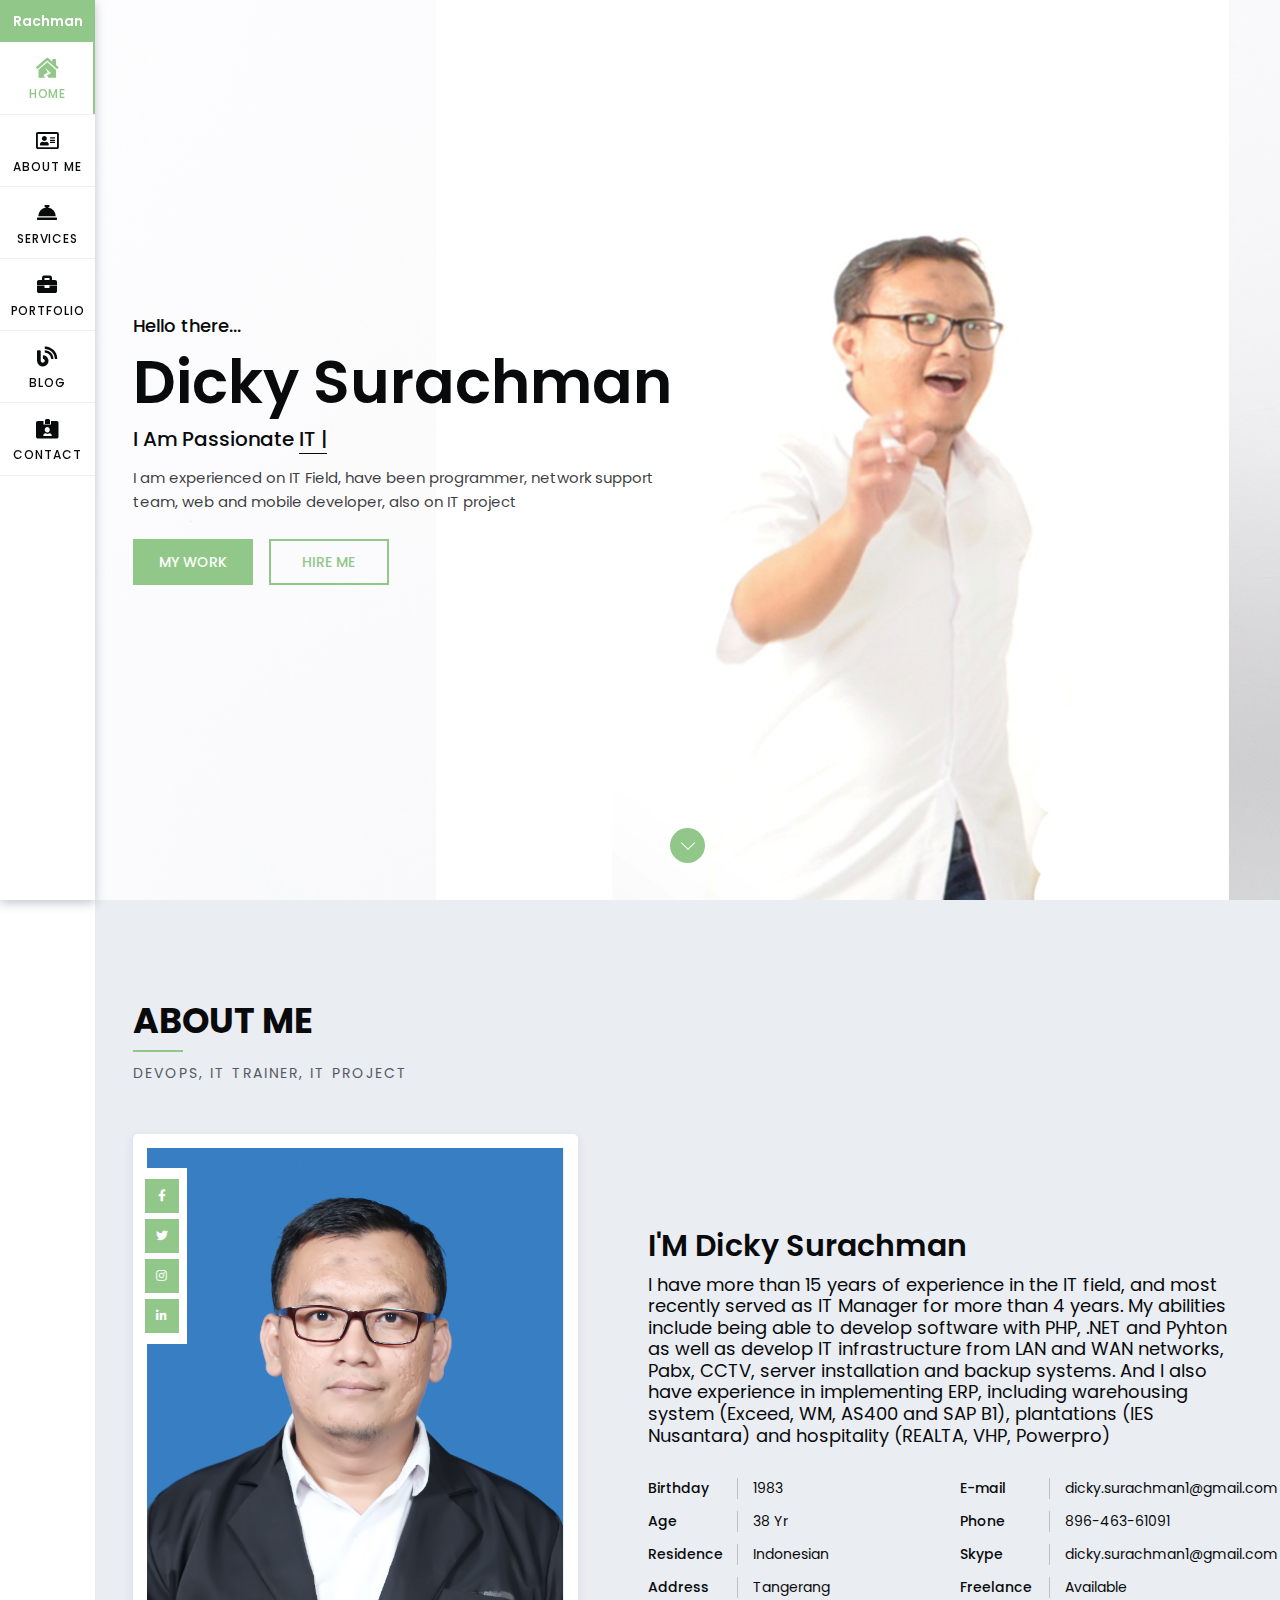
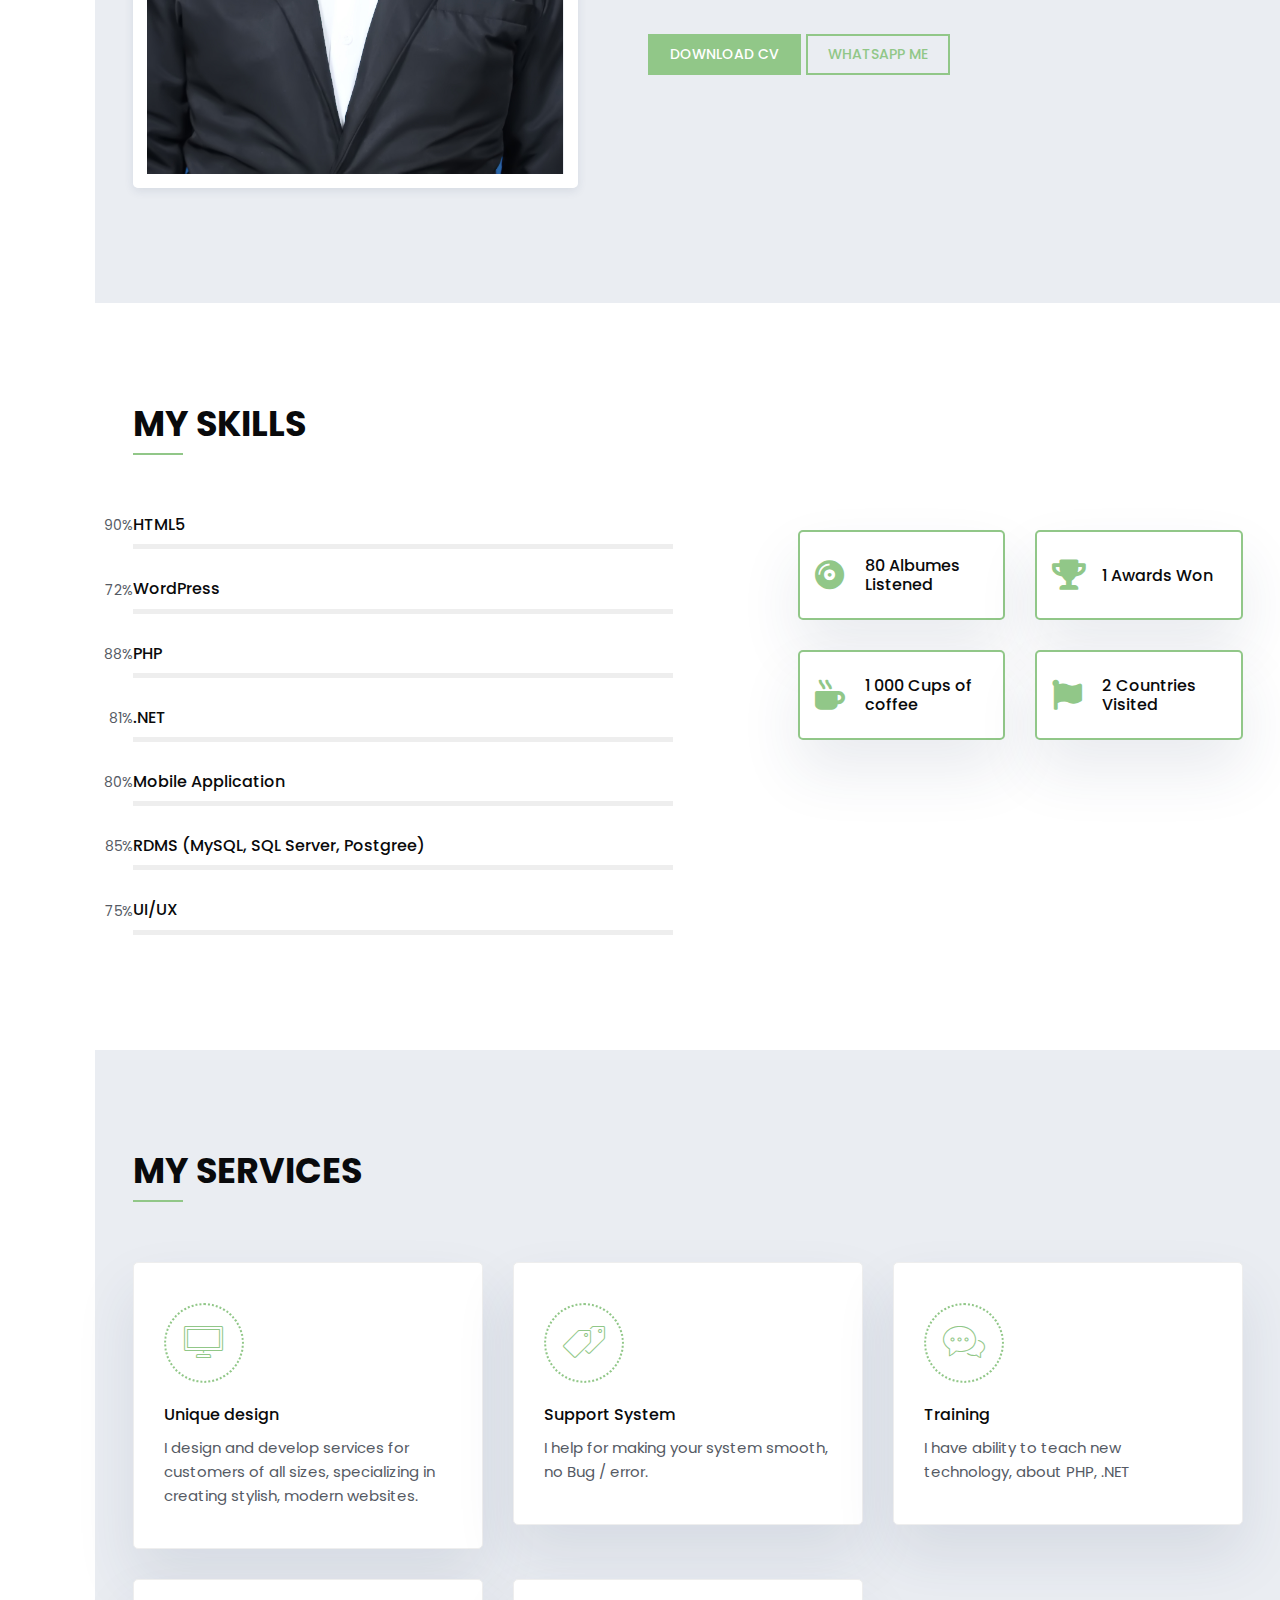
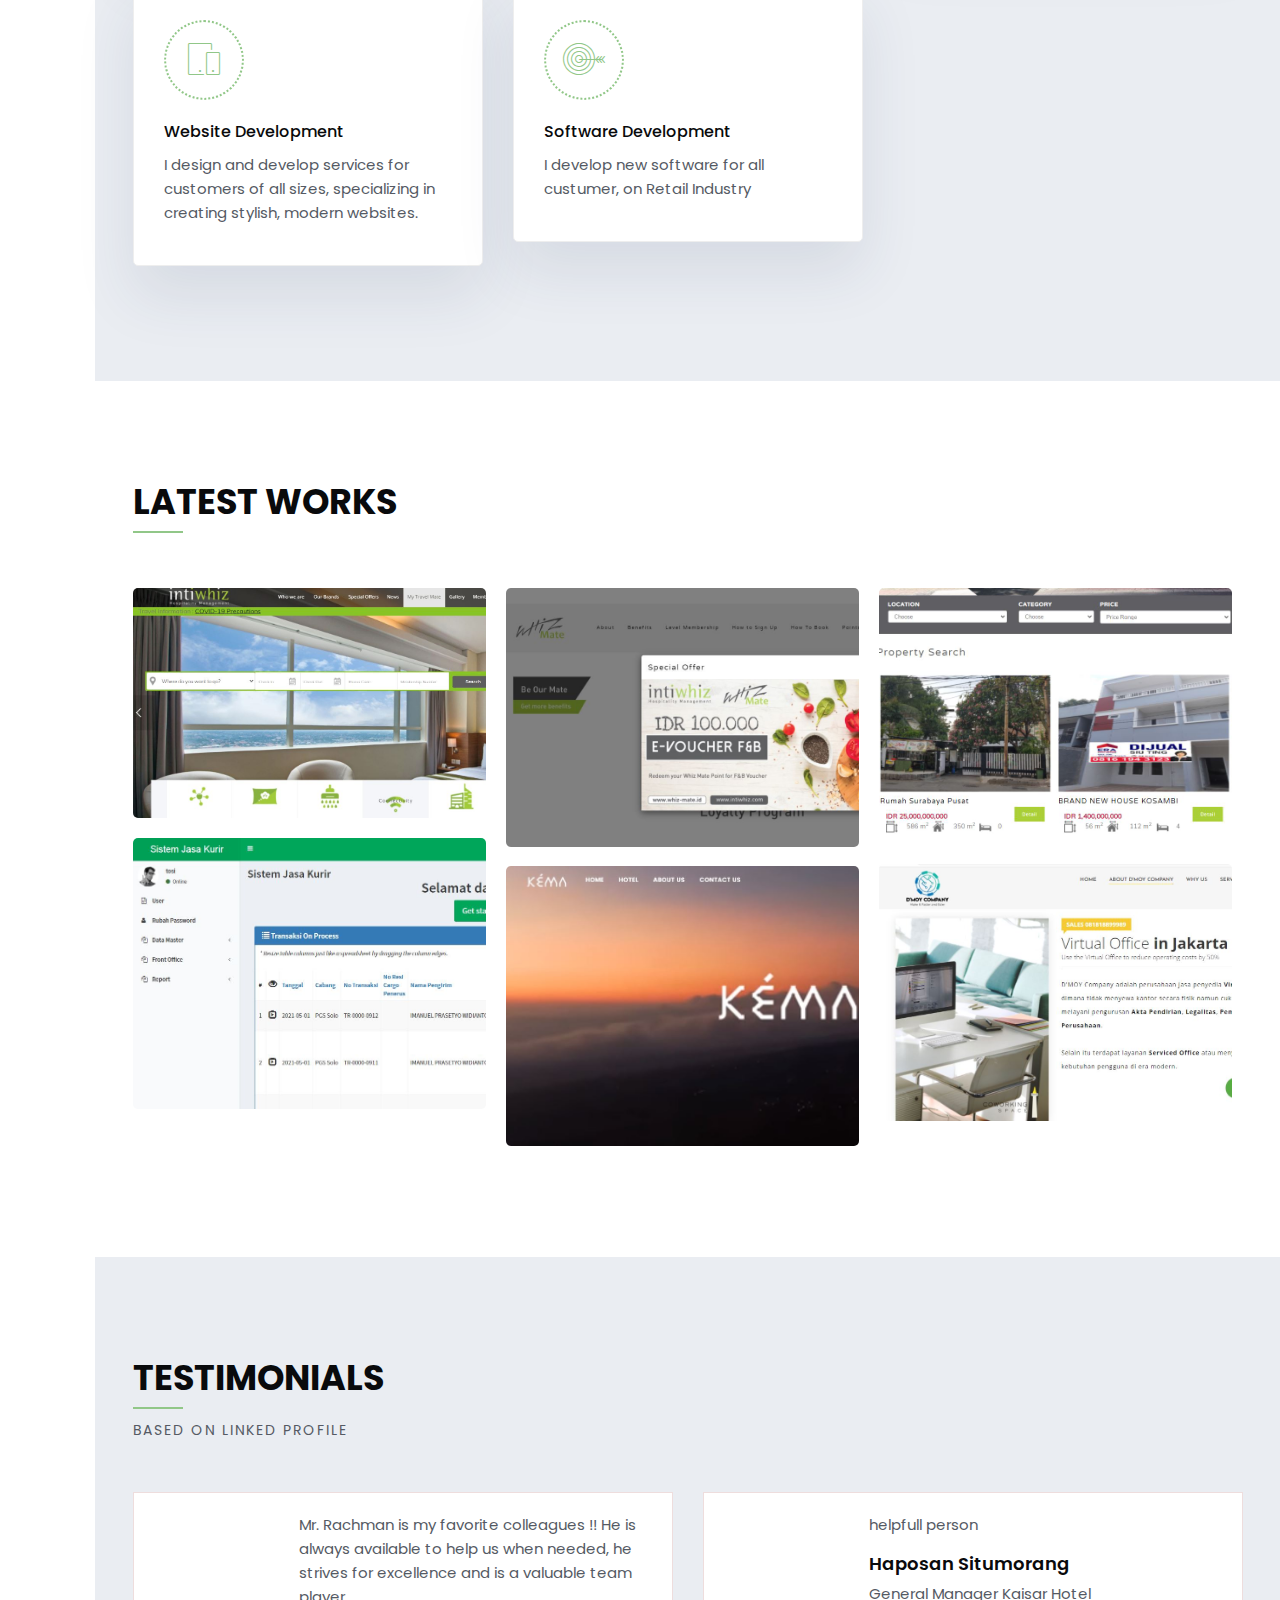
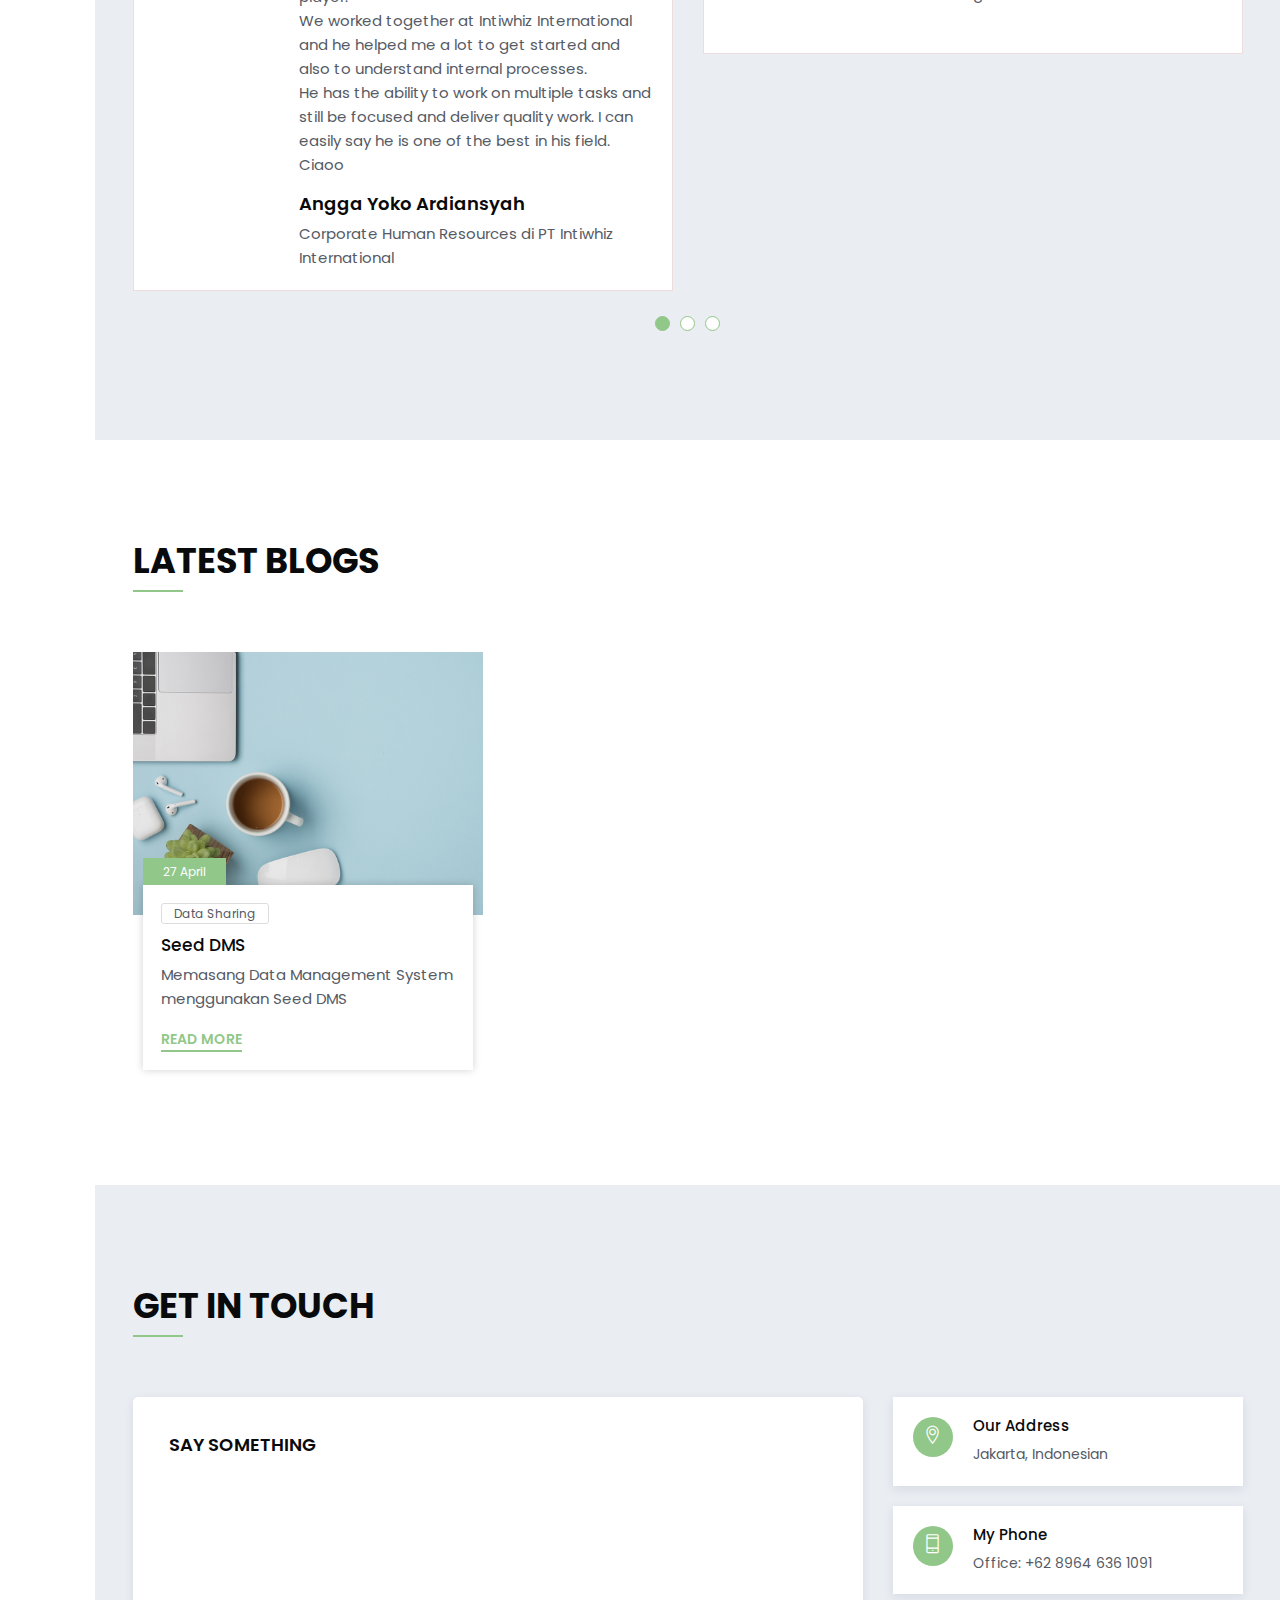
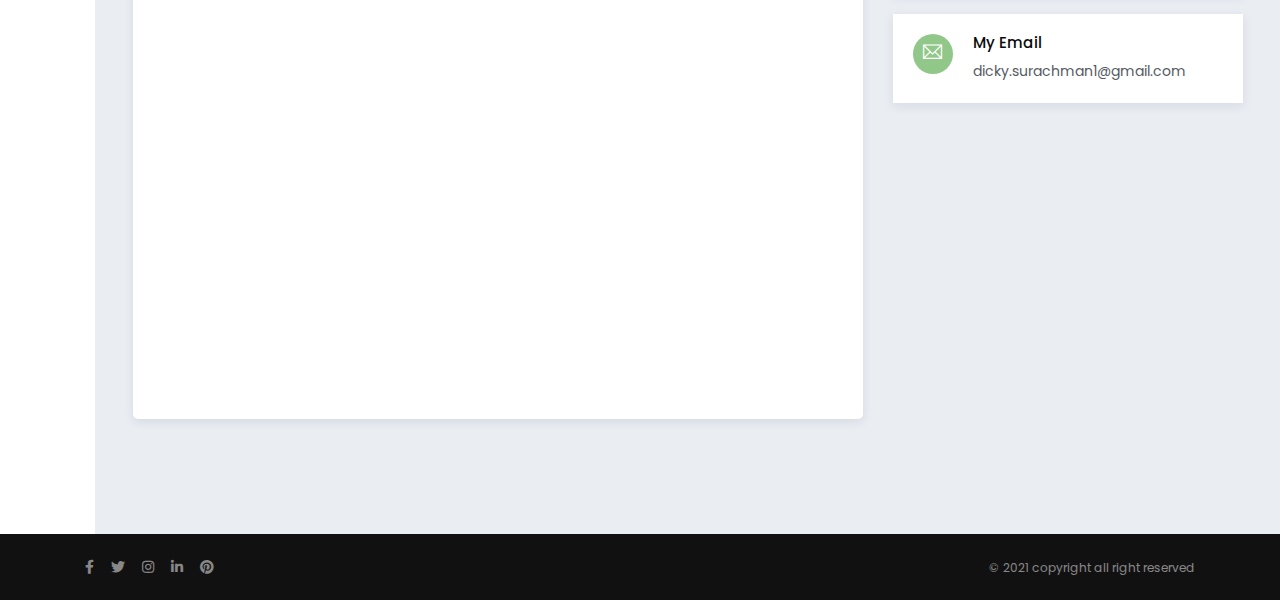
==== index.html @ 3e057251 "update may" ====
<!DOCTYPE html>
<html lang="INA">


<head>
    <!-- metas -->
    <meta charset="utf-8">
    <meta name="author" content="themepaa">
    <meta http-equiv="X-UA-Compatible" content="IE=edge">
    <meta name="viewport" content="width=device-width, initial-scale=1, shrink-to-fit=no">
    <meta name="keywords" content="Dicky Surachman - Portfolio Template">
    <meta name="description" content="Dicky Surachman - Portfolio Template">
    <!-- title -->
    <title>Dicky Surachman</title>
    <!-- Favicon -->
    <!--<link rel="shortcut icon" type="image/x-icon" href="favicon.ico">-->
    <!-- plugin CSS -->
    <link href="static/plugin/bootstrap/css/bootstrap.min.css" rel="stylesheet">
    <link href="static/plugin/font-awesome/css/all.min.css" rel="stylesheet">
    <link href="static/plugin/et-line/style.css" rel="stylesheet">
    <link href="static/plugin/themify-icons/themify-icons.css" rel="stylesheet">
    <link href="static/plugin/owl-carousel/css/owl.carousel.min.css" rel="stylesheet">
    <link href="static/plugin/magnific/magnific-popup.css" rel="stylesheet">
    <!-- theme css -->
    <link href="static/style/master.css" rel="stylesheet">
</head>
<!-- Body Start -->

<body data-spy="scroll" data-target="#navbar-collapse-toggle" data-offset="70">
    <!-- page loading -->
    <div id="loading">
        <div class="load-circle"><span class="one"></span></div>
    </div>
    <!-- end page loading -->
    <!-- Mobile Toggle -->
    <div class="mob-header">
        <div class="d-flex">
            <div class="navbar-brand">
                <a class="logo-text" href="index.html">
                    Rachman
                </a>
            </div>
            <button class="toggler-menu">
                <span></span>
                <span></span>
                <span></span>
            </button>
        </div>
    </div>
    <!-- / -->
    <header class="header-left" id="navbar-collapse-toggle">
        <div class="navbar-brand">
            <a class="logo-text" href="index.html">
                Rachman
            </a>
        </div>
        <ul class="nav">
            <li>
                <a class="nav-link" href="#home">
                    <i class="fas fa-house-damage"></i>
                    <span>Home</span>
                </a>
            </li>
            <li>
                <a class="nav-link" href="#about">
                    <i class="far fa-address-card"></i>
                    <span>About Me</span>
                </a>
            </li>
            <li>
                <a class="nav-link" href="#services">
                    <i class="fas fa-concierge-bell"></i>
                    <span>Services</span>
                </a>
            </li>
            <li>
                <a class="nav-link" href="#work">
                    <i class="fas fa-briefcase"></i>
                    <span>Portfolio</span>
                </a>
            </li>
            <li>
                <a class="nav-link" href="#blog">
                    <i class="fas fa-blog"></i>
                    <span>Blog</span>
                </a>
            </li>
            <li>
                <a class="nav-link" href="#contactus">
                    <i class="fas fa-id-card-alt"></i>
                    <span>Contact</span>
                </a>
            </li>
        </ul>
    </header>
    <!-- Main -->
    <main class="main-left">
        <!-- Home Banner -->
        <section id="home" class="home-banner-01 bg-cover bg-center bg-no-repeat" style="background-image: url(static/img/home-banner.jpg);">
            <div class="container">
                <div class="row full-screen align-items-center p-100px-tb">
                    <div class="col-md-6">
                        <div class="ht-text">
                            <h6>Hello there...</h6>
                            <h1>Dicky Surachman</h1>
                            <h2>I Am Passionate <span id="type-it"></span></h2>
                            <p>I am experienced on IT Field, have been programmer, network support team, web and mobile developer, also on IT project</p>
                            <div class="btn-bar go-to">
                                <a class="m-btn m-btn-theme" href="#work">my work</a>
                                <a class="m-btn m-btn-t-theme" href="mailto:dicky.surachman1@gmail.com">Hire Me</a>
                            </div>
                        </div>
                    </div>
                </div>
            </div>
            <div class="go-to go-to-next">
                <a href="#about">
                    <span></span>
                </a>
            </div>
        </section>
        <!-- End Home Banner -->
        <!-- about us -->
        <section id="about" class="section gray-bg">
            <div class="container">
                <div class="row sm-m-25px-b m-35px-b">
                    <div class="col-md-12">
                        <div class="section-title">
                            <h3 class="dark-color text-uppercase">ABOUT ME</h3>
                            <p class="text-uppercase small">DevOps, IT Trainer, IT Project</p>
                        </div>
                    </div>
                </div>
                <div class="row align-items-center">
                    <div class="col-lg-5 m-15px-tb">
                        <div class="about-me-img box-shadow">
                            <img src="static/img/kecil.png" title="" alt="">
                            <div class="nav social-icon">
                                <a href="https://www.linkedin.com/in/abdurrahman-alghozali/?lipi=urn%3Ali%3Apage%3Aprofile_view_index_index%3BPqrBWxdbRdS8fteCig2b2A%3D%3D"><i class="fab fa-facebook-f"></i></a>
                                <a href="https://www.linkedin.com/in/abdurrahman-alghozali/?lipi=urn%3Ali%3Apage%3Aprofile_view_index_index%3BPqrBWxdbRdS8fteCig2b2A%3D%3D"><i class="fab fa-twitter"></i></a>
                                <a href="https://www.linkedin.com/in/abdurrahman-alghozali/?lipi=urn%3Ali%3Apage%3Aprofile_view_index_index%3BPqrBWxdbRdS8fteCig2b2A%3D%3D"><i class="fab fa-instagram"></i></a>
                                <a href="https://www.linkedin.com/in/abdurrahman-alghozali/?lipi=urn%3Ali%3Apage%3Aprofile_view_index_index%3BPqrBWxdbRdS8fteCig2b2A%3D%3D"><i class="fab fa-linkedin-in"></i></a>
                            </div>
                        </div>
                    </div>
                    <div class="col-lg-7 m-15px-tb">
                        <div class="about-me">
                            <h4>I'M Dicky Surachman</h4>
                            <h6>
                            <p>I have more than 15 years of experience in the IT field, and most recently served as IT Manager for more than 4 years. My abilities include being able to develop software with PHP, .NET and Pyhton as well as develop IT infrastructure from LAN and WAN networks, Pabx, CCTV, server installation and backup systems. And I also have experience in implementing ERP, including warehousing system (Exceed, WM, AS400 and SAP B1), plantations (IES Nusantara) and hospitality (REALTA, VHP, Powerpro)</p>
                            <div class="row about-list">
                                <div class="col-md-6">
                                    <div class="media">
                                        <label>Birthday</label>
                                        <p> 1983</p>
                                    </div>
                                    <div class="media">
                                        <label>Age</label>
                                        <p>38 Yr</p>
                                    </div>
                                    <div class="media">
                                        <label>Residence</label>
                                        <p>Indonesian</p>
                                    </div>
                                    <div class="media">
                                        <label>Address</label>
                                        <p>Tangerang</p>
                                    </div>
                                </div>
                                <div class="col-md-6">
                                    <div class="media">
                                        <label>E-mail</label>
                                        <p>dicky.surachman1@gmail.com</p>
                                    </div>
                                    <div class="media">
                                        <label>Phone</label>
                                        <p>896-463-61091</p>
                                    </div>
                                    <div class="media">
                                        <label>Skype</label>
                                        <p>dicky.surachman1@gmail.com</p>
                                    </div>
                                    <div class="media">
                                        <label>Freelance</label>
                                        <p>Available</p>
                                    </div>
                                </div>
                            </div>
                            <div class="btn-bar">
                                <a class="m-btn m-btn-theme" href="https://drive.google.com/file/d/1PWEgeMdcUce1HfW0dhsbuyO5MfmwfH1S/view?usp=sharing">Download CV</a>
                                 <a class="m-btn m-btn-t-theme" href="https://api.whatsapp.com/send?phone=6289646361091">Whatsapp Me</a>
                            </div>
                        </div>
                    </div>
                </div>
            </div>
        </section>
        <!-- end about us -->
        <!-- fun -->
        <section class="section">
            <div class="container">
                <div class="row sm-m-25px-b m-35px-b">
                    <div class="col-md-12">
                        <div class="section-title">
                            <h3 class="dark-color text-uppercase">My Skills</h3>
                            <p class="text-uppercase small"> </p>
                        </div>
                    </div>
                </div>
                <div class="row justify-content-between">
                    <div class="col-lg-6 m-15px-tb">
                        <!-- skill -->
                        <div class="skill-lt">
                            <h6 class="dark-color">HTML5</h6>
                            <div class="skill-bar">
                                <div class="skill-bar-in theme-bg" role="progressbar" aria-valuenow="90" aria-valuemin="0" aria-valuemax="100">
                                    <span>90%</span>
                                </div>
                            </div>
                        </div>
                        <!-- end skill -->
                        <!-- skill -->
                        <div class="skill-lt">
                            <h6 class="dark-color">WordPress</h6>
                            <div class="skill-bar">
                                <div class="skill-bar-in theme-bg" role="progressbar" aria-valuenow="72" aria-valuemin="0" aria-valuemax="100">
                                    <span>72%</span>
                                </div>
                            </div>
                        </div>
                        <!-- end skill -->
                        <!-- skill -->
                        <div class="skill-lt">
                            <h6 class="dark-color">PHP</h6>
                            <div class="skill-bar">
                                <div class="skill-bar-in theme-bg" role="progressbar" aria-valuenow="88" aria-valuemin="0" aria-valuemax="100">
                                    <span>88%</span>
                                </div>
                            </div>
                        </div>
                        <div class="skill-lt">
                            <h6 class="dark-color">.NET</h6>
                            <div class="skill-bar">
                                <div class="skill-bar-in theme-bg" role="progressbar" aria-valuenow="81" aria-valuemin="0" aria-valuemax="100">
                                    <span>81%</span>
                                </div>
                            </div>
                        </div>   
                        <div class="skill-lt">
                            <h6 class="dark-color">Mobile Application</h6>
                            <div class="skill-bar">
                                <div class="skill-bar-in theme-bg" role="progressbar" aria-valuenow="80" aria-valuemin="0" aria-valuemax="100">
                                    <span>80%</span>
                                </div>
                            </div>
                        </div>                        
                        <div class="skill-lt">
                        <h6 class="dark-color">RDMS (MySQL, SQL Server, Postgree)</h6>
                            <div class="skill-bar">
                                <div class="skill-bar-in theme-bg" role="progressbar" aria-valuenow="85" aria-valuemin="0" aria-valuemax="100">
                                    <span>85%</span>
                                </div>
                            </div>
                        </div>
                        <!-- /skill -->
                        <!-- end skill -->
                        <!-- skill -->
                        <div class="skill-lt">
                            <h6 class="dark-color">UI/UX</h6>
                            <div class="skill-bar">
                                <div class="skill-bar-in theme-bg" role="progressbar" aria-valuenow="75" aria-valuemin="0" aria-valuemax="100">
                                    <span>75%</span>
                                </div>
                            </div>
                        </div>
                        <!-- end skill -->
                    </div>
                    <div class="col-lg-5 m-15px-tb">
                        <div class="row">
                            <div class="col-6 m-15px-tb">
                                <div class="feature-box-2 media align-items-center">
                                    <div class="icon">
                                        <i class="fas fa-compact-disc"></i>
                                    </div>
                                    <div class="media-body">
                                        <h5>80 Albumes Listened</h5>
                                    </div>
                                </div>
                            </div>
                            <div class="col-6 m-15px-tb">
                                <div class="feature-box-2 media align-items-center">
                                    <div class="icon">
                                        <i class="fas fa-trophy"></i>
                                    </div>
                                    <div class="media-body">
                                        <h5>1 Awards Won</h5>
                                    </div>
                                </div>
                            </div>
                            <div class="col-6 m-15px-tb">
                                <div class="feature-box-2 media align-items-center">
                                    <div class="icon">
                                        <i class="fas fa-mug-hot"></i>
                                    </div>
                                    <div class="media-body">
                                        <h5>1 000 Cups of coffee</h5>
                                    </div>
                                </div>
                            </div>
                            <div class="col-6 m-15px-tb">
                                <div class="feature-box-2 media align-items-center">
                                    <div class="icon">
                                        <i class="fas fa-flag"></i>
                                    </div>
                                    <div class="media-body">
                                        <h5>2 Countries Visited</h5>
                                    </div>
                                </div>
                            </div>
                        </div>
                    </div>
                </div>
            </div>
        </section>
        <!-- End fun -->
        <!-- resume -->
        <section id="services" class="section gray-bg">
            <div class="container">
                <div class="row sm-m-25px-b m-35px-b">
                    <div class="col-md-12">
                        <div class="section-title">
                            <h3 class="dark-color text-uppercase">My Services</h3>
                            <p class="text-uppercase small"></p>
                        </div>
                    </div>
                </div>
                <div class="row">
                    <!-- feaure box -->
                    <div class="col-sm-6 col-lg-4 m-15px-tb">
                        <div class="feature-box-1 box-shadow-lg">
                            <div class="icon">
                                <i class="icon-desktop"></i>
                            </div>
                            <div class="feature-content">
                                <h5>Unique design</h5>
                                <p>I design and develop services for customers of all sizes, specializing in creating stylish, modern websites.</p>
                            </div>
                        </div>
                    </div>
                    <!-- / -->
                    <!-- feaure box -->
                    <div class="col-sm-6 col-lg-4 m-15px-tb">
                        <div class="feature-box-1 box-shadow-lg">
                            <div class="icon">
                                <i class="icon-pricetags"></i>
                            </div>
                            <div class="feature-content">
                                <h5>Support System</h5>
                                <p>I help for making your system smooth, no Bug / error.</p>
                            </div>
                        </div>
                    </div>
                    <!-- / -->
                    <!-- feaure box -->
                    <div class="col-sm-6 col-lg-4 m-15px-tb">
                        <div class="feature-box-1 box-shadow-lg">
                            <div class="icon">
                                <i class="icon-chat"></i>
                            </div>
                            <div class="feature-content">
                                <h5>Training</h5>
                                <p>I have ability to teach new technology, about PHP, .NET</p>
                            </div>
                        </div>
                    </div>
                    <!-- / -->
                    <!-- feaure box -->
                    <div class="col-sm-6 col-lg-4 m-15px-tb">
                        <div class="feature-box-1 box-shadow-lg">
                            <div class="icon">
                                <i class="icon-mobile"></i>
                            </div>
                            <div class="feature-content">
                                <h5>Website Development</h5>
                                <p>I design and develop services for customers of all sizes, specializing in creating stylish, modern websites.</p>
                            </div>
                        </div>
                    </div>
                    <!-- / -->
                    <!-- feaure box -->
                    <div class="col-sm-6 col-lg-4 m-15px-tb">
                        <div class="feature-box-1 box-shadow-lg">
                            <div class="icon">
                                <i class="icon-target"></i>
                            </div>
                            <div class="feature-content">
                                <h5>Software Development</h5>
                                <p>I develop new software for all custumer, on Retail Industry </p>
                            </div>
                        </div>
                    </div>
                    <!-- / -->
                    <!-- feaure box -->
                   
                    <!-- / -->
                </div>
            </div>
        </section>
        <!-- End resume -->
        <!-- Work -->
        <section id="work" class="section">
            <div class="container">
                <div class="row sm-m-25px-b m-35px-b">
                    <div class="col-md-12">
                        <div class="section-title">
                            <h3 class="dark-color text-uppercase">LATEST WORKS</h3>
                            <p class="text-uppercase small"></p>
                        </div>
                    </div>
                </div>
            </div>
            <div class="container">
                <div class="portfolio-content lightbox-gallery">
                    <div class="grid-item product branding">
                        <div class="portfolio-box-01">
                            <div class="portfolio-img">
                                <img src="capture1.JPG" title="" alt="">
                            </div>
                            <div class="portfolio-info">
                                <h5>Website Development</h5>
                                <span>Intiwhiz Corporate Website</span>
                            </div>
                            
                        </div>
                    </div> <!-- grid item -->
                    <div class="grid-item product branding">
                        <div class="portfolio-box-01">
                            <div class="portfolio-img">
                                <img src="capture2.JPG" title="" alt="">
                            </div>
                            <div class="portfolio-info">
                                <h5>Loyalty System</h5>
                                <span>Whiz-Mate Application</span>
                            </div>
                            
                        </div>
                    </div> <!-- grid item -->
                    <div class="grid-item product branding">
                        <div class="portfolio-box-01">
                            <div class="portfolio-img">
                                <img src="capture3.JPG" title="" alt="">
                            </div>
                            <div class="portfolio-info">
                                <h5>Property Agent Website</h5>
                                <span>MKU Website</span>
                            </div>
                            
                        </div>
                    </div> <!-- grid item -->
                    <div class="grid-item product branding">
                        <div class="portfolio-box-01">
                            <div class="portfolio-img">
                                <img src="capture4.JPG" title="" alt="">
                            </div>
                            <div class="portfolio-info">
                                <h5>Cargo System</h5>
                                <span>For tracking, scanning cargo data</span>
                            </div>
                            
                        </div>
                    </div> <!-- grid item -->
                    <div class="grid-item product branding">
                        <div class="portfolio-box-01">
                            <div class="portfolio-img">
                                <img src="Capture5.JPG" title="" alt="">
                            </div>
                            <div class="portfolio-info">
                                <h5>Virtual Office Website</h5>
                                <span>Virtual Office Website</span>
                            </div>
                            
                        </div>
                    </div> <!-- grid item -->
                    <div class="grid-item product branding">
                        <div class="portfolio-box-01">
                            <div class="portfolio-img">
                                <img src="Capture6.JPG" title="" alt="">
                            </div>
                            <div class="portfolio-info">
                                <h5>Kema Website</h5>
                                <span>Traditional Hotel Website</span>
                            </div>
                            
                        </div>
                    </div> <!-- grid item -->
                </div> <!-- portfolio-content -->
            </div>
        </section>
        <!-- End work -->
        <!-- Testiminails -->
        <section class="section gray-bg">
            <div class="container">
                <div class="row sm-m-25px-b m-35px-b">
                    <div class="col-md-12">
                        <div class="section-title">
                            <h3 class="dark-color text-uppercase">Testimonials</h3>
                            <p class="text-uppercase small">based on Linked profile</p>
                        </div>
                    </div>
                </div>
                <div class="owl-carousel" data-items="2" data-nav-dots="true" data-md-items="2" data-sm-items="1" data-xs-items="1" data-xx-items="1" data-space="30">
                    <!-- testimonials -->
                    <div class="testimonial-col-01">
                        <div class="media">
                            <div class="img">
                                <img src="https://media-exp1.licdn.com/dms/image/C4D03AQFHnu26oVsmXw/profile-displayphoto-shrink_100_100/0/1605601368095?e=1625097600&v=beta&t=vv5ciACGBp4ZRLHWUYqR0XMz8L4teX8pazjYzinBDxY" title="" alt="">
                            </div>
                            <div class="media-body p-25px-l">
                                <p>Mr. Rachman is my favorite colleagues !! He is always available to help us when needed, he strives for excellence and is a valuable team player. <br>
We worked together at Intiwhiz International and he helped me a lot to get started and also to understand internal processes.<br>
He has the ability to work on multiple tasks and still be focused and deliver quality work. I can easily say he is one of the best in his field.<br>
Ciaoo</p>
                                <div class="tc-info">
                                    <h6 class="font-alt dark-color font-w-600">Angga Yoko Ardiansyah</h6>
                                    <span>Corporate Human Resources di PT Intiwhiz International</span>
                                </div>
                            </div>
                        </div>
                    </div>
                    <!-- / -->
                    <!-- testimonials -->
                    <div class="testimonial-col-01">
                        <div class="media">
                            <div class="img">
                                <img src="https://media-exp1.licdn.com/dms/image/C5103AQEHz2_AaP321w/profile-displayphoto-shrink_100_100/0/1582715883826?e=1625097600&v=beta&t=FCmCrNgu-JbODWEMdXKk5-bvvdky2Yhs8KtEcTohQAM" title="" alt="">
                            </div>
                            <div class="media-body p-25px-l">
                                <p>helpfull person</p>
                                <div class="tc-info">
                                    <h6 class="font-alt dark-color font-w-600">Haposan Situmorang</h6>
                                    <span>General Manager Kaisar Hotel</span>
                                </div>
                            </div>
                        </div>
                    </div>
                    <!-- / -->
                    <!-- testimonials -->
                    <div class="testimonial-col-01">
                        <div class="media">
                            <div class="img">
                                <img src="https://media-exp1.licdn.com/dms/image/C5603AQF3Ctu-8_bIxQ/profile-displayphoto-shrink_100_100/0/1587632290618?e=1625097600&v=beta&t=kXng8tZVdeggrKqr-ckIfHyfIHWAGWTlqvoHaSE_ypA" title="" alt="">
                            </div>
                            <div class="media-body p-25px-l">
                                <p>best partner programming</p>
                                <div class="tc-info">
                                    <h6 class="font-alt dark-color font-w-600">Wahyu Nurhidayat</h6>
                                    <span>Dotnet Developer</span>
                                </div>
                            </div>
                        </div>
                    </div>
                    <!-- / -->
                    <!-- testimonials -->
                    <div class="testimonial-col-01">
                        <div class="media">
                            <div class="img">
                                <img src="https://media-exp1.licdn.com/dms/image/C5103AQEbEylBz27VqQ/profile-displayphoto-shrink_100_100/0/1572344308205?e=1625097600&v=beta&t=OFyRWvYG69iA7Zekl9i4_VL5ycfLKpMLFbNp5p_xPE0" title="" alt="">
                            </div>
                            <div class="media-body p-25px-l">
                                <p>Pak Rachman paling top dah urusan perITan. Sempet kolaborasi bikin system software yg simpel. Sukses terus pak.</p>
                                <div class="tc-info">
                                    <h6 class="font-alt dark-color font-w-600">Reza Annas M.</h6>
                                    <span>Chief Accounting di Allstay Hotel Semarang</span>
                                </div>
                            </div>
                        </div>
                    </div>
                    <div class="testimonial-col-01">
                        <div class="media">
                            <div class="img">
                                <img src="https://media-exp1.licdn.com/dms/image/C4D03AQE9dtBAfOf7bA/profile-displayphoto-shrink_100_100/0/1517349564542?e=1625097600&v=beta&t=w8j8XwW_5r35kj1TfPl8Pk2cIjYEcdlVNNGkSXPiNFo" title="" alt="">
                            </div>
                            <div class="media-body p-25px-l">
                                <p>I've worked alongside Pak Rachman for the past 2 years. His skills and leadership qualities would make him an invaluable addition to your information technology content development team.<br>
In addition to his professional qualifications, Pak Rachman has personal qualities that make him well-suited to leadership. He's not afraid to take risks and often suggests new directions to explore.</p>
                                <div class="tc-info">
                                    <h6 class="font-alt dark-color font-w-600">Priscilla Tarabulan</h6>
                                    <span>Corporate Pre-Opening Executive</span>
                                </div>
                            </div>
                        </div>
                    </div>
                    <!-- / -->
                </div>
            </div>
        </section>
        <!-- End Testiminails -->
        <!-- Blog -->
        <section id="blog" class="section white-bg">
            <div class="container">
                <div class="row sm-m-25px-b m-35px-b">
                    <div class="col-md-12">
                        <div class="section-title">
                            <h3 class="dark-color text-uppercase">Latest Blogs</h3>
                            <p class="text-uppercase small"></p>
                        </div>
                    </div>
                </div>
                <div class="row">
                    <div class="col-lg-4 m-15px-tb">
                        <div class="blog-grid">
                            <div class="blog-grid-img">
                                <a href="#">
                                    <img src="static/img/blog-1.jpg" title="" alt="">
                                </a>
                            </div>
                            <div class="blog-gird-info">
                                <div class="b-meta">
                                    <span class="date">27 April</span>
                                    <span class="meta">Data Sharing</span>
                                </div>
                                <h5><a href="#">Seed DMS</a></h5>
                                <p>Memasang Data Management System menggunakan Seed DMS</p>
                                <div class="btn-grid">
                                    <a class="m-btn-link" href="https://www.linkedin.com/pulse/memasang-data-management-system-menggunakan-seed-dms-dicky-surachman">Read More</a>
                                </div>
                            </div>
                        </div>
                    </div> <!-- col -->
                    
                </div>
            </div>
        </section>
        <!-- End Blog -->
        <section id="contactus" class="section gray-bg">
            <div class="container">
                <div class="row sm-m-25px-b m-35px-b">
                    <div class="col-md-12">
                        <div class="section-title">
                            <h3 class="dark-color text-uppercase">Get in touch</h3>
                            <p class="text-uppercase small"></p>
                        </div>
                    </div>
                </div>
                <!-- form -->
                <div class="row justify-content-center">
                    <div class="col-lg-8 m-15px-tb">
                        <div class="contact-form box-shadow">
                            <h4 class="dark-color font-alt m-20px-b">Say Something</h4>
                            <iframe src="https://docs.google.com/forms/d/e/1FAIpQLSevfRd6pwwe62u8lfnytAwfHEanfSLWcxS9VW6l3cS-ivtnJQ/viewform?embedded=true" width="100%" height="500" frameborder=”0″ marginheight=”0″ marginwidth=”0″>Memuat…</iframe>
                            
                        </div>
                    </div> <!-- col -->
                    <div class="col-lg-4 m-15px-tb">
                        <div class="contact-info media box-shadow">
                            <div class="icon">
                                <i class="ti-location-pin"></i>
                            </div>
                            <div class="media-body">
                                <h6 class="dark-color font-alt">Our Address</h6>
                                <p>Jakarta, Indonesian</p>
                            </div>
                        </div>
                        <div class="contact-info media box-shadow">
                            <div class="icon">
                                <i class="ti-mobile"></i>
                            </div>
                            <div class="media-body">
                                <h6 class="dark-color font-alt">My Phone</h6>
                                <p>Office: +62 8964 636 1091<br>
                                   
                            </div>
                        </div>
                        <div class="contact-info media box-shadow">
                            <div class="icon">
                                <i class="ti-email"></i>
                            </div>
                            <div class="media-body">
                                <h6 class="dark-color font-alt">My Email</h6>
                                <p>dicky.surachman1@gmail.com</p>
                            </div>
                        </div>
                    </div>
                </div>
                <!-- end form -->
            </div>
        </section>
    </main>
    <!-- main end -->
    <!-- Footer-->
    <footer class="footer">
        <div class="container">
            <div class="row align-items-center">
                <div class="col-md-6 m-10px-tb">
                    <div class="nav justify-content-center justify-content-md-start">
                        <a href="https://www.linkedin.com/in/abdurrahman-alghozali/?lipi=urn%3Ali%3Apage%3Aprofile_view_index_index%3BPqrBWxdbRdS8fteCig2b2A%3D%3D"><i class="fab fa-facebook-f"></i></a>
                        <a href="https://www.linkedin.com/in/abdurrahman-alghozali/?lipi=urn%3Ali%3Apage%3Aprofile_view_index_index%3BPqrBWxdbRdS8fteCig2b2A%3D%3D"><i class="fab fa-twitter"></i></a>
                        <a href="https://www.linkedin.com/in/abdurrahman-alghozali/?lipi=urn%3Ali%3Apage%3Aprofile_view_index_index%3BPqrBWxdbRdS8fteCig2b2A%3D%3D"><i class="fab fa-instagram"></i></a>
                        <a href="https://www.linkedin.com/in/abdurrahman-alghozali/?lipi=urn%3Ali%3Apage%3Aprofile_view_index_index%3BPqrBWxdbRdS8fteCig2b2A%3D%3D"><i class="fab fa-linkedin-in"></i></a>
                        <a href="https://www.linkedin.com/in/abdurrahman-alghozali/?lipi=urn%3Ali%3Apage%3Aprofile_view_index_index%3BPqrBWxdbRdS8fteCig2b2A%3D%3D"><i class="fab fa-pinterest"></i></a>
                    </div>
                </div>
                <div class="col-md-6 m-10px-tb text-center text-md-right">
                    <p>© 2021 copyright all right reserved</p>
                </div>
            </div>
        </div>
    </footer>
    <!-- footer End -->
    <!-- jquery -->
    <script src="static/js/jquery-3.2.1.min.js"></script>
    <script src="static/js/jquery-migrate-3.0.0.min.js"></script>
    <!-- end jquery -->
    <!-- appear -->
    <script src="static/plugin/appear/jquery.appear.js"></script>
    <!-- end appear -->
    <!--bootstrap-->
    <script src="static/plugin/bootstrap/js/popper.min.js"></script>
    <script src="static/plugin/bootstrap/js/bootstrap.js"></script>
    <!--end bootstrap-->
    <!-- End -->
    <!-- custom js -->
    <script src="static/js/custom.js"></script>
    <script src="static/js/mail_send.js"></script>
</body>


</html>
---- static/plugin/et-line/style.css ----
@font-face {
	font-family: 'et-line';
	src:url('fonts/et-line.eot');
	src:url('fonts/et-lined41d.eot?#iefix') format('embedded-opentype'),
		url('fonts/et-line.woff') format('woff'),
		url('fonts/et-line.ttf') format('truetype'),
		url('fonts/et-line.svg#et-line') format('svg');
	font-weight: normal;
	font-style: normal;
}

/* Use the following CSS code if you want to use data attributes for inserting your icons */
[data-icon]:before {
	font-family: 'et-line';
	content: attr(data-icon);
	speak: none;
	font-weight: normal;
	font-variant: normal;
	text-transform: none;
	line-height: 1;
	-webkit-font-smoothing: antialiased;
	-moz-osx-font-smoothing: grayscale;
	display:inline-block;
}

/* Use the following CSS code if you want to have a class per icon */
/*
Instead of a list of all class selectors,
you can use the generic selector below, but it's slower:
[class*="icon-"] {
*/
.icon-mobile, .icon-laptop, .icon-desktop, .icon-tablet, .icon-phone, .icon-document, .icon-documents, .icon-search, .icon-clipboard, .icon-newspaper, .icon-notebook, .icon-book-open, .icon-browser, .icon-calendar, .icon-presentation, .icon-picture, .icon-pictures, .icon-video, .icon-camera, .icon-printer, .icon-toolbox, .icon-briefcase, .icon-wallet, .icon-gift, .icon-bargraph, .icon-grid, .icon-expand, .icon-focus, .icon-edit, .icon-adjustments, .icon-ribbon, .icon-hourglass, .icon-lock, .icon-megaphone, .icon-shield, .icon-trophy, .icon-flag, .icon-map, .icon-puzzle, .icon-basket, .icon-envelope, .icon-streetsign, .icon-telescope, .icon-gears, .icon-key, .icon-paperclip, .icon-attachment, .icon-pricetags, .icon-lightbulb, .icon-layers, .icon-pencil, .icon-tools, .icon-tools-2, .icon-scissors, .icon-paintbrush, .icon-magnifying-glass, .icon-circle-compass, .icon-linegraph, .icon-mic, .icon-strategy, .icon-beaker, .icon-caution, .icon-recycle, .icon-anchor, .icon-profile-male, .icon-profile-female, .icon-bike, .icon-wine, .icon-hotairballoon, .icon-globe, .icon-genius, .icon-map-pin, .icon-dial, .icon-chat, .icon-heart, .icon-cloud, .icon-upload, .icon-download, .icon-target, .icon-hazardous, .icon-piechart, .icon-speedometer, .icon-global, .icon-compass, .icon-lifesaver, .icon-clock, .icon-aperture, .icon-quote, .icon-scope, .icon-alarmclock, .icon-refresh, .icon-happy, .icon-sad, .icon-facebook, .icon-twitter, .icon-googleplus, .icon-rss, .icon-tumblr, .icon-linkedin, .icon-dribbble {
	font-family: 'et-line';
	speak: none;
	font-style: normal;
	font-weight: normal;
	font-variant: normal;
	text-transform: none;
	line-height: 1;
	-webkit-font-smoothing: antialiased;
	-moz-osx-font-smoothing: grayscale;
	display:inline-block;
}
.icon-mobile:before {
	content: "\e000";
}
.icon-laptop:before {
	content: "\e001";
}
.icon-desktop:before {
	content: "\e002";
}
.icon-tablet:before {
	content: "\e003";
}
.icon-phone:before {
	content: "\e004";
}
.icon-document:before {
	content: "\e005";
}
.icon-documents:before {
	content: "\e006";
}
.icon-search:before {
	content: "\e007";
}
.icon-clipboard:before {
	content: "\e008";
}
.icon-newspaper:before {
	content: "\e009";
}
.icon-notebook:before {
	content: "\e00a";
}
.icon-book-open:before {
	content: "\e00b";
}
.icon-browser:before {
	content: "\e00c";
}
.icon-calendar:before {
	content: "\e00d";
}
.icon-presentation:before {
	content: "\e00e";
}
.icon-picture:before {
	content: "\e00f";
}
.icon-pictures:before {
	content: "\e010";
}
.icon-video:before {
	content: "\e011";
}
.icon-camera:before {
	content: "\e012";
}
.icon-printer:before {
	content: "\e013";
}
.icon-toolbox:before {
	content: "\e014";
}
.icon-briefcase:before {
	content: "\e015";
}
.icon-wallet:before {
	content: "\e016";
}
.icon-gift:before {
	content: "\e017";
}
.icon-bargraph:before {
	content: "\e018";
}
.icon-grid:before {
	content: "\e019";
}
.icon-expand:before {
	content: "\e01a";
}
.icon-focus:before {
	content: "\e01b";
}
.icon-edit:before {
	content: "\e01c";
}
.icon-adjustments:before {
	content: "\e01d";
}
.icon-ribbon:before {
	content: "\e01e";
}
.icon-hourglass:before {
	content: "\e01f";
}
.icon-lock:before {
	content: "\e020";
}
.icon-megaphone:before {
	content: "\e021";
}
.icon-shield:before {
	content: "\e022";
}
.icon-trophy:before {
	content: "\e023";
}
.icon-flag:before {
	content: "\e024";
}
.icon-map:before {
	content: "\e025";
}
.icon-puzzle:before {
	content: "\e026";
}
.icon-basket:before {
	content: "\e027";
}
.icon-envelope:before {
	content: "\e028";
}
.icon-streetsign:before {
	content: "\e029";
}
.icon-telescope:before {
	content: "\e02a";
}
.icon-gears:before {
	content: "\e02b";
}
.icon-key:before {
	content: "\e02c";
}
.icon-paperclip:before {
	content: "\e02d";
}
.icon-attachment:before {
	content: "\e02e";
}
.icon-pricetags:before {
	content: "\e02f";
}
.icon-lightbulb:before {
	content: "\e030";
}
.icon-layers:before {
	content: "\e031";
}
.icon-pencil:before {
	content: "\e032";
}
.icon-tools:before {
	content: "\e033";
}
.icon-tools-2:before {
	content: "\e034";
}
.icon-scissors:before {
	content: "\e035";
}
.icon-paintbrush:before {
	content: "\e036";
}
.icon-magnifying-glass:before {
	content: "\e037";
}
.icon-circle-compass:before {
	content: "\e038";
}
.icon-linegraph:before {
	content: "\e039";
}
.icon-mic:before {
	content: "\e03a";
}
.icon-strategy:before {
	content: "\e03b";
}
.icon-beaker:before {
	content: "\e03c";
}
.icon-caution:before {
	content: "\e03d";
}
.icon-recycle:before {
	content: "\e03e";
}
.icon-anchor:before {
	content: "\e03f";
}
.icon-profile-male:before {
	content: "\e040";
}
.icon-profile-female:before {
	content: "\e041";
}
.icon-bike:before {
	content: "\e042";
}
.icon-wine:before {
	content: "\e043";
}
.icon-hotairballoon:before {
	content: "\e044";
}
.icon-globe:before {
	content: "\e045";
}
.icon-genius:before {
	content: "\e046";
}
.icon-map-pin:before {
	content: "\e047";
}
.icon-dial:before {
	content: "\e048";
}
.icon-chat:before {
	content: "\e049";
}
.icon-heart:before {
	content: "\e04a";
}
.icon-cloud:before {
	content: "\e04b";
}
.icon-upload:before {
	content: "\e04c";
}
.icon-download:before {
	content: "\e04d";
}
.icon-target:before {
	content: "\e04e";
}
.icon-hazardous:before {
	content: "\e04f";
}
.icon-piechart:before {
	content: "\e050";
}
.icon-speedometer:before {
	content: "\e051";
}
.icon-global:before {
	content: "\e052";
}
.icon-compass:before {
	content: "\e053";
}
.icon-lifesaver:before {
	content: "\e054";
}
.icon-clock:before {
	content: "\e055";
}
.icon-aperture:before {
	content: "\e056";
}
.icon-quote:before {
	content: "\e057";
}
.icon-scope:before {
	content: "\e058";
}
.icon-alarmclock:before {
	content: "\e059";
}
.icon-refresh:before {
	content: "\e05a";
}
.icon-happy:before {
	content: "\e05b";
}
.icon-sad:before {
	content: "\e05c";
}
.icon-facebook:before {
	content: "\e05d";
}
.icon-twitter:before {
	content: "\e05e";
}
.icon-googleplus:before {
	content: "\e05f";
}
.icon-rss:before {
	content: "\e060";
}
.icon-tumblr:before {
	content: "\e061";
}
.icon-linkedin:before {
	content: "\e062";
}
.icon-dribbble:before {
	content: "\e063";
}
---- static/plugin/themify-icons/themify-icons.css ----
@font-face {
	font-family: 'themify';
	src:url('fonts/themify9f24.eot?-fvbane');
	src:url('fonts/themifyd41d.eot?#iefix-fvbane') format('embedded-opentype'),
		url('fonts/themify9f24.woff?-fvbane') format('woff'),
		url('fonts/themify9f24.ttf?-fvbane') format('truetype'),
		url('fonts/themify9f24.svg?-fvbane#themify') format('svg');
	font-weight: normal;
	font-style: normal;
}

[class^="ti-"], [class*=" ti-"] {
	font-family: 'themify';
	speak: none;
	font-style: normal;
	font-weight: normal;
	font-variant: normal;
	text-transform: none;
	line-height: 1;

	/* Better Font Rendering =========== */
	-webkit-font-smoothing: antialiased;
	-moz-osx-font-smoothing: grayscale;
}

.ti-wand:before {
	content: "\e600";
}
.ti-volume:before {
	content: "\e601";
}
.ti-user:before {
	content: "\e602";
}
.ti-unlock:before {
	content: "\e603";
}
.ti-unlink:before {
	content: "\e604";
}
.ti-trash:before {
	content: "\e605";
}
.ti-thought:before {
	content: "\e606";
}
.ti-target:before {
	content: "\e607";
}
.ti-tag:before {
	content: "\e608";
}
.ti-tablet:before {
	content: "\e609";
}
.ti-star:before {
	content: "\e60a";
}
.ti-spray:before {
	content: "\e60b";
}
.ti-signal:before {
	content: "\e60c";
}
.ti-shopping-cart:before {
	content: "\e60d";
}
.ti-shopping-cart-full:before {
	content: "\e60e";
}
.ti-settings:before {
	content: "\e60f";
}
.ti-search:before {
	content: "\e610";
}
.ti-zoom-in:before {
	content: "\e611";
}
.ti-zoom-out:before {
	content: "\e612";
}
.ti-cut:before {
	content: "\e613";
}
.ti-ruler:before {
	content: "\e614";
}
.ti-ruler-pencil:before {
	content: "\e615";
}
.ti-ruler-alt:before {
	content: "\e616";
}
.ti-bookmark:before {
	content: "\e617";
}
.ti-bookmark-alt:before {
	content: "\e618";
}
.ti-reload:before {
	content: "\e619";
}
.ti-plus:before {
	content: "\e61a";
}
.ti-pin:before {
	content: "\e61b";
}
.ti-pencil:before {
	content: "\e61c";
}
.ti-pencil-alt:before {
	content: "\e61d";
}
.ti-paint-roller:before {
	content: "\e61e";
}
.ti-paint-bucket:before {
	content: "\e61f";
}
.ti-na:before {
	content: "\e620";
}
.ti-mobile:before {
	content: "\e621";
}
.ti-minus:before {
	content: "\e622";
}
.ti-medall:before {
	content: "\e623";
}
.ti-medall-alt:before {
	content: "\e624";
}
.ti-marker:before {
	content: "\e625";
}
.ti-marker-alt:before {
	content: "\e626";
}
.ti-arrow-up:before {
	content: "\e627";
}
.ti-arrow-right:before {
	content: "\e628";
}
.ti-arrow-left:before {
	content: "\e629";
}
.ti-arrow-down:before {
	content: "\e62a";
}
.ti-lock:before {
	content: "\e62b";
}
.ti-location-arrow:before {
	content: "\e62c";
}
.ti-link:before {
	content: "\e62d";
}
.ti-layout:before {
	content: "\e62e";
}
.ti-layers:before {
	content: "\e62f";
}
.ti-layers-alt:before {
	content: "\e630";
}
.ti-key:before {
	content: "\e631";
}
.ti-import:before {
	content: "\e632";
}
.ti-image:before {
	content: "\e633";
}
.ti-heart:before {
	content: "\e634";
}
.ti-heart-broken:before {
	content: "\e635";
}
.ti-hand-stop:before {
	content: "\e636";
}
.ti-hand-open:before {
	content: "\e637";
}
.ti-hand-drag:before {
	content: "\e638";
}
.ti-folder:before {
	content: "\e639";
}
.ti-flag:before {
	content: "\e63a";
}
.ti-flag-alt:before {
	content: "\e63b";
}
.ti-flag-alt-2:before {
	content: "\e63c";
}
.ti-eye:before {
	content: "\e63d";
}
.ti-export:before {
	content: "\e63e";
}
.ti-exchange-vertical:before {
	content: "\e63f";
}
.ti-desktop:before {
	content: "\e640";
}
.ti-cup:before {
	content: "\e641";
}
.ti-crown:before {
	content: "\e642";
}
.ti-comments:before {
	content: "\e643";
}
.ti-comment:before {
	content: "\e644";
}
.ti-comment-alt:before {
	content: "\e645";
}
.ti-close:before {
	content: "\e646";
}
.ti-clip:before {
	content: "\e647";
}
.ti-angle-up:before {
	content: "\e648";
}
.ti-angle-right:before {
	content: "\e649";
}
.ti-angle-left:before {
	content: "\e64a";
}
.ti-angle-down:before {
	content: "\e64b";
}
.ti-check:before {
	content: "\e64c";
}
.ti-check-box:before {
	content: "\e64d";
}
.ti-camera:before {
	content: "\e64e";
}
.ti-announcement:before {
	content: "\e64f";
}
.ti-brush:before {
	content: "\e650";
}
.ti-briefcase:before {
	content: "\e651";
}
.ti-bolt:before {
	content: "\e652";
}
.ti-bolt-alt:before {
	content: "\e653";
}
.ti-blackboard:before {
	content: "\e654";
}
.ti-bag:before {
	content: "\e655";
}
.ti-move:before {
	content: "\e656";
}
.ti-arrows-vertical:before {
	content: "\e657";
}
.ti-arrows-horizontal:before {
	content: "\e658";
}
.ti-fullscreen:before {
	content: "\e659";
}
.ti-arrow-top-right:before {
	content: "\e65a";
}
.ti-arrow-top-left:before {
	content: "\e65b";
}
.ti-arrow-circle-up:before {
	content: "\e65c";
}
.ti-arrow-circle-right:before {
	content: "\e65d";
}
.ti-arrow-circle-left:before {
	content: "\e65e";
}
.ti-arrow-circle-down:before {
	content: "\e65f";
}
.ti-angle-double-up:before {
	content: "\e660";
}
.ti-angle-double-right:before {
	content: "\e661";
}
.ti-angle-double-left:before {
	content: "\e662";
}
.ti-angle-double-down:before {
	content: "\e663";
}
.ti-zip:before {
	content: "\e664";
}
.ti-world:before {
	content: "\e665";
}
.ti-wheelchair:before {
	content: "\e666";
}
.ti-view-list:before {
	content: "\e667";
}
.ti-view-list-alt:before {
	content: "\e668";
}
.ti-view-grid:before {
	content: "\e669";
}
.ti-uppercase:before {
	content: "\e66a";
}
.ti-upload:before {
	content: "\e66b";
}
.ti-underline:before {
	content: "\e66c";
}
.ti-truck:before {
	content: "\e66d";
}
.ti-timer:before {
	content: "\e66e";
}
.ti-ticket:before {
	content: "\e66f";
}
.ti-thumb-up:before {
	content: "\e670";
}
.ti-thumb-down:before {
	content: "\e671";
}
.ti-text:before {
	content: "\e672";
}
.ti-stats-up:before {
	content: "\e673";
}
.ti-stats-down:before {
	content: "\e674";
}
.ti-split-v:before {
	content: "\e675";
}
.ti-split-h:before {
	content: "\e676";
}
.ti-smallcap:before {
	content: "\e677";
}
.ti-shine:before {
	content: "\e678";
}
.ti-shift-right:before {
	content: "\e679";
}
.ti-shift-left:before {
	content: "\e67a";
}
.ti-shield:before {
	content: "\e67b";
}
.ti-notepad:before {
	content: "\e67c";
}
.ti-server:before {
	content: "\e67d";
}
.ti-quote-right:before {
	content: "\e67e";
}
.ti-quote-left:before {
	content: "\e67f";
}
.ti-pulse:before {
	content: "\e680";
}
.ti-printer:before {
	content: "\e681";
}
.ti-power-off:before {
	content: "\e682";
}
.ti-plug:before {
	content: "\e683";
}
.ti-pie-chart:before {
	content: "\e684";
}
.ti-paragraph:before {
	content: "\e685";
}
.ti-panel:before {
	content: "\e686";
}
.ti-package:before {
	content: "\e687";
}
.ti-music:before {
	content: "\e688";
}
.ti-music-alt:before {
	content: "\e689";
}
.ti-mouse:before {
	content: "\e68a";
}
.ti-mouse-alt:before {
	content: "\e68b";
}
.ti-money:before {
	content: "\e68c";
}
.ti-microphone:before {
	content: "\e68d";
}
.ti-menu:before {
	content: "\e68e";
}
.ti-menu-alt:before {
	content: "\e68f";
}
.ti-map:before {
	content: "\e690";
}
.ti-map-alt:before {
	content: "\e691";
}
.ti-loop:before {
	content: "\e692";
}
.ti-location-pin:before {
	content: "\e693";
}
.ti-list:before {
	content: "\e694";
}
.ti-light-bulb:before {
	content: "\e695";
}
.ti-Italic:before {
	content: "\e696";
}
.ti-info:before {
	content: "\e697";
}
.ti-infinite:before {
	content: "\e698";
}
.ti-id-badge:before {
	content: "\e699";
}
.ti-hummer:before {
	content: "\e69a";
}
.ti-home:before {
	content: "\e69b";
}
.ti-help:before {
	content: "\e69c";
}
.ti-headphone:before {
	content: "\e69d";
}
.ti-harddrives:before {
	content: "\e69e";
}
.ti-harddrive:before {
	content: "\e69f";
}
.ti-gift:before {
	content: "\e6a0";
}
.ti-game:before {
	content: "\e6a1";
}
.ti-filter:before {
	content: "\e6a2";
}
.ti-files:before {
	content: "\e6a3";
}
.ti-file:before {
	content: "\e6a4";
}
.ti-eraser:before {
	content: "\e6a5";
}
.ti-envelope:before {
	content: "\e6a6";
}
.ti-download:before {
	content: "\e6a7";
}
.ti-direction:before {
	content: "\e6a8";
}
.ti-direction-alt:before {
	content: "\e6a9";
}
.ti-dashboard:before {
	content: "\e6aa";
}
.ti-control-stop:before {
	content: "\e6ab";
}
.ti-control-shuffle:before {
	content: "\e6ac";
}
.ti-control-play:before {
	content: "\e6ad";
}
.ti-control-pause:before {
	content: "\e6ae";
}
.ti-control-forward:before {
	content: "\e6af";
}
.ti-control-backward:before {
	content: "\e6b0";
}
.ti-cloud:before {
	content: "\e6b1";
}
.ti-cloud-up:before {
	content: "\e6b2";
}
.ti-cloud-down:before {
	content: "\e6b3";
}
.ti-clipboard:before {
	content: "\e6b4";
}
.ti-car:before {
	content: "\e6b5";
}
.ti-calendar:before {
	content: "\e6b6";
}
.ti-book:before {
	content: "\e6b7";
}
.ti-bell:before {
	content: "\e6b8";
}
.ti-basketball:before {
	content: "\e6b9";
}
.ti-bar-chart:before {
	content: "\e6ba";
}
.ti-bar-chart-alt:before {
	content: "\e6bb";
}
.ti-back-right:before {
	content: "\e6bc";
}
.ti-back-left:before {
	content: "\e6bd";
}
.ti-arrows-corner:before {
	content: "\e6be";
}
.ti-archive:before {
	content: "\e6bf";
}
.ti-anchor:before {
	content: "\e6c0";
}
.ti-align-right:before {
	content: "\e6c1";
}
.ti-align-left:before {
	content: "\e6c2";
}
.ti-align-justify:before {
	content: "\e6c3";
}
.ti-align-center:before {
	content: "\e6c4";
}
.ti-alert:before {
	content: "\e6c5";
}
.ti-alarm-clock:before {
	content: "\e6c6";
}
.ti-agenda:before {
	content: "\e6c7";
}
.ti-write:before {
	content: "\e6c8";
}
.ti-window:before {
	content: "\e6c9";
}
.ti-widgetized:before {
	content: "\e6ca";
}
.ti-widget:before {
	content: "\e6cb";
}
.ti-widget-alt:before {
	content: "\e6cc";
}
.ti-wallet:before {
	content: "\e6cd";
}
.ti-video-clapper:before {
	content: "\e6ce";
}
.ti-video-camera:before {
	content: "\e6cf";
}
.ti-vector:before {
	content: "\e6d0";
}
.ti-themify-logo:before {
	content: "\e6d1";
}
.ti-themify-favicon:before {
	content: "\e6d2";
}
.ti-themify-favicon-alt:before {
	content: "\e6d3";
}
.ti-support:before {
	content: "\e6d4";
}
.ti-stamp:before {
	content: "\e6d5";
}
.ti-split-v-alt:before {
	content: "\e6d6";
}
.ti-slice:before {
	content: "\e6d7";
}
.ti-shortcode:before {
	content: "\e6d8";
}
.ti-shift-right-alt:before {
	content: "\e6d9";
}
.ti-shift-left-alt:before {
	content: "\e6da";
}
.ti-ruler-alt-2:before {
	content: "\e6db";
}
.ti-receipt:before {
	content: "\e6dc";
}
.ti-pin2:before {
	content: "\e6dd";
}
.ti-pin-alt:before {
	content: "\e6de";
}
.ti-pencil-alt2:before {
	content: "\e6df";
}
.ti-palette:before {
	content: "\e6e0";
}
.ti-more:before {
	content: "\e6e1";
}
.ti-more-alt:before {
	content: "\e6e2";
}
.ti-microphone-alt:before {
	content: "\e6e3";
}
.ti-magnet:before {
	content: "\e6e4";
}
.ti-line-double:before {
	content: "\e6e5";
}
.ti-line-dotted:before {
	content: "\e6e6";
}
.ti-line-dashed:before {
	content: "\e6e7";
}
.ti-layout-width-full:before {
	content: "\e6e8";
}
.ti-layout-width-default:before {
	content: "\e6e9";
}
.ti-layout-width-default-alt:before {
	content: "\e6ea";
}
.ti-layout-tab:before {
	content: "\e6eb";
}
.ti-layout-tab-window:before {
	content: "\e6ec";
}
.ti-layout-tab-v:before {
	content: "\e6ed";
}
.ti-layout-tab-min:before {
	content: "\e6ee";
}
.ti-layout-slider:before {
	content: "\e6ef";
}
.ti-layout-slider-alt:before {
	content: "\e6f0";
}
.ti-layout-sidebar-right:before {
	content: "\e6f1";
}
.ti-layout-sidebar-none:before {
	content: "\e6f2";
}
.ti-layout-sidebar-left:before {
	content: "\e6f3";
}
.ti-layout-placeholder:before {
	content: "\e6f4";
}
.ti-layout-menu:before {
	content: "\e6f5";
}
.ti-layout-menu-v:before {
	content: "\e6f6";
}
.ti-layout-menu-separated:before {
	content: "\e6f7";
}
.ti-layout-menu-full:before {
	content: "\e6f8";
}
.ti-layout-media-right-alt:before {
	content: "\e6f9";
}
.ti-layout-media-right:before {
	content: "\e6fa";
}
.ti-layout-media-overlay:before {
	content: "\e6fb";
}
.ti-layout-media-overlay-alt:before {
	content: "\e6fc";
}
.ti-layout-media-overlay-alt-2:before {
	content: "\e6fd";
}
.ti-layout-media-left-alt:before {
	content: "\e6fe";
}
.ti-layout-media-left:before {
	content: "\e6ff";
}
.ti-layout-media-center-alt:before {
	content: "\e700";
}
.ti-layout-media-center:before {
	content: "\e701";
}
.ti-layout-list-thumb:before {
	content: "\e702";
}
.ti-layout-list-thumb-alt:before {
	content: "\e703";
}
.ti-layout-list-post:before {
	content: "\e704";
}
.ti-layout-list-large-image:before {
	content: "\e705";
}
.ti-layout-line-solid:before {
	content: "\e706";
}
.ti-layout-grid4:before {
	content: "\e707";
}
.ti-layout-grid3:before {
	content: "\e708";
}
.ti-layout-grid2:before {
	content: "\e709";
}
.ti-layout-grid2-thumb:before {
	content: "\e70a";
}
.ti-layout-cta-right:before {
	content: "\e70b";
}
.ti-layout-cta-left:before {
	content: "\e70c";
}
.ti-layout-cta-center:before {
	content: "\e70d";
}
.ti-layout-cta-btn-right:before {
	content: "\e70e";
}
.ti-layout-cta-btn-left:before {
	content: "\e70f";
}
.ti-layout-column4:before {
	content: "\e710";
}
.ti-layout-column3:before {
	content: "\e711";
}
.ti-layout-column2:before {
	content: "\e712";
}
.ti-layout-accordion-separated:before {
	content: "\e713";
}
.ti-layout-accordion-merged:before {
	content: "\e714";
}
.ti-layout-accordion-list:before {
	content: "\e715";
}
.ti-ink-pen:before {
	content: "\e716";
}
.ti-info-alt:before {
	content: "\e717";
}
.ti-help-alt:before {
	content: "\e718";
}
.ti-headphone-alt:before {
	content: "\e719";
}
.ti-hand-point-up:before {
	content: "\e71a";
}
.ti-hand-point-right:before {
	content: "\e71b";
}
.ti-hand-point-left:before {
	content: "\e71c";
}
.ti-hand-point-down:before {
	content: "\e71d";
}
.ti-gallery:before {
	content: "\e71e";
}
.ti-face-smile:before {
	content: "\e71f";
}
.ti-face-sad:before {
	content: "\e720";
}
.ti-credit-card:before {
	content: "\e721";
}
.ti-control-skip-forward:before {
	content: "\e722";
}
.ti-control-skip-backward:before {
	content: "\e723";
}
.ti-control-record:before {
	content: "\e724";
}
.ti-control-eject:before {
	content: "\e725";
}
.ti-comments-smiley:before {
	content: "\e726";
}
.ti-brush-alt:before {
	content: "\e727";
}
.ti-youtube:before {
	content: "\e728";
}
.ti-vimeo:before {
	content: "\e729";
}
.ti-twitter:before {
	content: "\e72a";
}
.ti-time:before {
	content: "\e72b";
}
.ti-tumblr:before {
	content: "\e72c";
}
.ti-skype:before {
	content: "\e72d";
}
.ti-share:before {
	content: "\e72e";
}
.ti-share-alt:before {
	content: "\e72f";
}
.ti-rocket:before {
	content: "\e730";
}
.ti-pinterest:before {
	content: "\e731";
}
.ti-new-window:before {
	content: "\e732";
}
.ti-microsoft:before {
	content: "\e733";
}
.ti-list-ol:before {
	content: "\e734";
}
.ti-linkedin:before {
	content: "\e735";
}
.ti-layout-sidebar-2:before {
	content: "\e736";
}
.ti-layout-grid4-alt:before {
	content: "\e737";
}
.ti-layout-grid3-alt:before {
	content: "\e738";
}
.ti-layout-grid2-alt:before {
	content: "\e739";
}
.ti-layout-column4-alt:before {
	content: "\e73a";
}
.ti-layout-column3-alt:before {
	content: "\e73b";
}
.ti-layout-column2-alt:before {
	content: "\e73c";
}
.ti-instagram:before {
	content: "\e73d";
}
.ti-google:before {
	content: "\e73e";
}
.ti-github:before {
	content: "\e73f";
}
.ti-flickr:before {
	content: "\e740";
}
.ti-facebook:before {
	content: "\e741";
}
.ti-dropbox:before {
	content: "\e742";
}
.ti-dribbble:before {
	content: "\e743";
}
.ti-apple:before {
	content: "\e744";
}
.ti-android:before {
	content: "\e745";
}
.ti-save:before {
	content: "\e746";
}
.ti-save-alt:before {
	content: "\e747";
}
.ti-yahoo:before {
	content: "\e748";
}
.ti-wordpress:before {
	content: "\e749";
}
.ti-vimeo-alt:before {
	content: "\e74a";
}
.ti-twitter-alt:before {
	content: "\e74b";
}
.ti-tumblr-alt:before {
	content: "\e74c";
}
.ti-trello:before {
	content: "\e74d";
}
.ti-stack-overflow:before {
	content: "\e74e";
}
.ti-soundcloud:before {
	content: "\e74f";
}
.ti-sharethis:before {
	content: "\e750";
}
.ti-sharethis-alt:before {
	content: "\e751";
}
.ti-reddit:before {
	content: "\e752";
}
.ti-pinterest-alt:before {
	content: "\e753";
}
.ti-microsoft-alt:before {
	content: "\e754";
}
.ti-linux:before {
	content: "\e755";
}
.ti-jsfiddle:before {
	content: "\e756";
}
.ti-joomla:before {
	content: "\e757";
}
.ti-html5:before {
	content: "\e758";
}
.ti-flickr-alt:before {
	content: "\e759";
}
.ti-email:before {
	content: "\e75a";
}
.ti-drupal:before {
	content: "\e75b";
}
.ti-dropbox-alt:before {
	content: "\e75c";
}
.ti-css3:before {
	content: "\e75d";
}
.ti-rss:before {
	content: "\e75e";
}
.ti-rss-alt:before {
	content: "\e75f";
}
---- static/style/master.css ----
/*----------------------------------
Table of contents
----------------------------------*/
/*
1) variable
2) mixin
3) button
4) base
5) color
6) header
7) mega-menu
8) footer
9) banner
10) title
11) effect
12) feature-box
13) video
14) portfolio
15) process-bar
16) testimonial
17) team
18) client
19) accordion
20) price-table
21) blog
22) social
23) form
24) list
25) space
*/
@import url("https://fonts.googleapis.com/css?family=Poppins:100,100i,200,200i,300,300i,400,400i,500,500i,600,600i,700,700i,800,800i,900,900i&amp;display=swap");
/*----------------------------------
* Buttons
----------------------------------*/
.m-btn-link {
  display: inline-block;
  text-decoration: none;
  font-size: 14px;
  text-decoration: none;
  text-transform: uppercase;
  font-weight: 600;
  color: #91c788;
  border-bottom: 2px solid currentColor; }
  .m-btn-link:hover {
    color: #090a0c; }

.m-btn {
  display: inline-block;
  border: 2px solid transparent;
  color: inherit;
  line-height: inherit;
  border-radius: 0;
  width: auto;
  padding: 10px 20px;
  font-size: 14px;
  cursor: pointer;
  font-weight: 500;
  text-transform: uppercase;
  -moz-transition: ease-in-out all 0.55s;
  -o-transition: ease-in-out all 0.55s;
  -webkit-transition: ease-in-out all 0.55s;
  transition: ease-in-out all 0.55s;
  text-align: center; }
  .m-btn.m-btn-xsm {
    font-size: 10px;
    padding: 2px 17px; }
  .m-btn.m-btn-sm {
    font-size: 11px;
    padding: 4px 24px; }
  .m-btn.m-btn-lg {
    font-size: 13px;
    padding: 12px 34px;
    line-height: 25px; }
  .m-btn.m-btn-xl {
    font-size: 15px;
    padding: 15px 40px;
    line-height: 25px; }
  .m-btn.m-btn-theme {
    background: #91c788;
    color: #ffffff;
    border-color: #91c788; }
    .m-btn.m-btn-theme:hover {
      background: #090a0c;
      border-color: #090a0c; }
  .m-btn.m-btn-t-theme {
    background: transparent;
    color: #91c788;
    border-color: #91c788; }
    .m-btn.m-btn-t-theme:hover {
      background: #91c788;
      border-color: #91c788;
      color: #ffffff; }
  .m-btn.m-btn-dark {
    background: #090a0c;
    color: #ffffff;
    border-color: #090a0c; }
    .m-btn.m-btn-dark:hover {
      background: #91c788;
      border-color: #91c788; }
  .m-btn.m-btn-t-dark {
    background: transparent;
    color: #090a0c;
    border-color: #090a0c; }
    .m-btn.m-btn-t-dark:hover {
      background: #090a0c;
      border-color: #090a0c;
      color: #ffffff; }
  .m-btn.m-btn-white {
    background: #ffffff;
    color: #91c788;
    border-color: #ffffff; }
    .m-btn.m-btn-white:hover {
      background: transparent;
      border-color: #ffffff;
      color: #ffffff; }
  .m-btn.m-btn-t-white {
    background: transparent;
    color: #ffffff;
    border-color: #ffffff; }
    .m-btn.m-btn-t-white:hover {
      background: #ffffff;
      border-color: #ffffff;
      color: #090a0c; }

/* Icon
----------------*/
.video-btn {
  position: relative;
  width: 80px;
  height: 80px;
  text-align: center;
  display: inline-block;
  vertical-align: middle;
  border-radius: 50%;
  -moz-transition: ease all 0.55s;
  -o-transition: ease all 0.55s;
  -webkit-transition: ease all 0.55s;
  transition: ease all 0.55s;
  z-index: 1;
  border: none; }
  .video-btn:after {
    content: "";
    position: absolute;
    top: 0;
    bottom: 0;
    left: 0;
    right: 0;
    margin: auto;
    border-radius: 50%;
    animation: pulse-border 1500ms ease-out infinite;
    pointer-events: none;
    z-index: -1; }
  .video-btn.white {
    background: #ffffff; }
    .video-btn.white:after {
      background: #ffffff; }
    .video-btn.white span {
      color: #91c788; }
  .video-btn.theme {
    background: #91c788; }
    .video-btn.theme:after {
      background: #91c788; }
    .video-btn.theme span {
      color: #ffffff; }
  .video-btn span {
    border-top: 15px solid transparent;
    border-bottom: 15px solid transparent;
    border-left: 20px solid currentcolor;
    position: absolute;
    top: 0;
    bottom: 0;
    left: 9px;
    right: 0;
    margin: auto;
    width: 0px;
    height: 0px; }

@keyframes pulse-border {
  0% {
    -moz-transform: scale(0.8);
    -o-transform: scale(0.8);
    -ms-transform: scale(0.8);
    -webkit-transform: scale(0.8);
    transform: scale(0.8);
    opacity: 1; }
  100% {
    -moz-transform: scale(2);
    -o-transform: scale(2);
    -ms-transform: scale(2);
    -webkit-transform: scale(2);
    transform: scale(2);
    opacity: 0; } }
/* ------------------------
*	General
------------------------*/
body {
  font-family: "Poppins", sans-serif;
  font-size: 15px;
  color: #555a64;
  font-weight: 400;
  line-height: 1.6;
  font-smoothing: antialiased; }

html {
  overflow-x: hidden; }

a {
  color: #91c788; }
  a:hover {
    color: #bc6f22;
    text-decoration: none; }

img {
  max-width: 100%; }

.fa,
.fab,
.fal,
.far,
.fas {
  line-height: inherit; }

mark {
  background-image: linear-gradient(#7ef6e7, #81f1e7);
  background-size: 100% 34%;
  background-repeat: no-repeat;
  background-position: 0 bottom;
  background-color: transparent;
  padding: 0;
  color: currentColor; }

/* ----------------------
*	Loading
---------------------------*/
#loading {
  position: fixed;
  top: 0;
  left: 0;
  right: 0;
  bottom: 0;
  background: #91c788;
  z-index: 99999; }

.load-circle {
  position: fixed;
  top: 0;
  left: 0;
  right: 0;
  bottom: 0;
  margin: auto;
  width: 50px;
  height: 50px; }
  .load-circle span {
    display: inline-block;
    width: 64px;
    height: 64px; }
    .load-circle span:after {
      content: " ";
      display: block;
      width: 46px;
      height: 46px;
      margin: 1px;
      border-radius: 50%;
      border: 5px solid #ffffff;
      border-color: #ffffff transparent #ffffff transparent;
      animation: lds-dual-ring 1.2s linear infinite; }

@keyframes lds-dual-ring {
  0% {
    transform: rotate(0deg); }
  100% {
    transform: rotate(360deg); } }
/* ----------------------
*Heading fonts size
---------------------------*/
.h1,
h1 {
  font-size: 50px; }
  @media (max-width: 991px) {
    .h1,
    h1 {
      font-size: 40px; } }
  @media (max-width: 767px) {
    .h1,
    h1 {
      font-size: 35px; } }

.h2,
h2 {
  font-size: 44px; }
  @media (max-width: 991px) {
    .h2,
    h2 {
      font-size: 36px; } }
  @media (max-width: 767px) {
    .h2,
    h2 {
      font-size: 32px; } }

.h3,
h3 {
  font-size: 32px; }
  @media (max-width: 991px) {
    .h3,
    h3 {
      font-size: 28px; } }
  @media (max-width: 767px) {
    .h3,
    h3 {
      font-size: 24px; } }

.h4,
h4 {
  font-size: 26px; }
  @media (max-width: 767px) {
    .h4,
    h4 {
      font-size: 22px; } }

.h5,
h5 {
  font-size: 20px; }

.h6,
h6 {
  font-size: 18px; }

/* ----------------------
*	owl 
---------------------------*/
.owl-dots {
  text-align: center; }
  .owl-dots .owl-dot {
    display: inline-block;
    vertical-align: top;
    width: 15px;
    height: 15px;
    background: #ffffff;
    border: 1px solid #91c788;
    -moz-transition: ease all 0.55s;
    -o-transition: ease all 0.55s;
    -webkit-transition: ease all 0.55s;
    transition: ease all 0.55s;
    border-radius: 50%;
    margin: 0 5px; }
    .owl-carousel-white .owl-dots .owl-dot {
      border-color: #ffffff;
      background: none; }
    .owl-dots .owl-dot.active {
      background: #91c788; }
      .owl-carousel-white .owl-dots .owl-dot.active {
        background: #ffffff; }

.owl-carousel .owl-item img {
  width: auto;
  max-width: 100%; }

/* Background color
-------------------------------*/
.theme-bg {
  background-color: #91c788; }

.dark-bg {
  background-color: #090a0c; }

.gray-bg {
  background-color: #eaedf2; }

.white-bg {
  background-color: #ffffff; }

.blue-bg {
  background-color: #49bedf; }

/* Text color
-------------------------------*/
.white-color {
  color: #ffffff; }

.white-color-light {
  color: rgba(255, 255, 255, 0.65); }

.dark-color {
  color: #090a0c; }

.body-color {
  color: #555a64; }

.theme-color {
  color: #91c788; }

.green-color {
  color: #11e279; }

/*	Toggle Menu
-------------------------*/
.navbar-toggler,
.toggler-menu {
  width: 40px;
  height: 40px;
  position: relative;
  margin: 0;
  border-radius: 0;
  padding: 0;
  margin-left: 15px;
  background: #91c788;
  border: none; }
  .navbar-toggler span,
  .toggler-menu span {
    position: absolute;
    top: 0;
    left: 0;
    bottom: 0;
    right: 0;
    width: 25px;
    height: 2px;
    margin: auto;
    box-shadow: 0px -8px 0 0px currentColor, 0px 8px 0 0px currentColor;
    background: #ffffff;
    color: #ffffff; }

.mob-header {
  position: fixed;
  top: 0;
  right: 0;
  z-index: 3;
  left: 0;
  padding: 6px 10px;
  background: #ffffff; }
  .mob-header .toggler-menu {
    margin-left: auto; }
  .mob-header .navbar-brand {
    font-size: 20px; }
    .mob-header .navbar-brand a {
      color: #91c788;
      font-weight: 600; }
  @media (min-width: 992px) {
    .mob-header {
      display: none; } }

/* Side Menu
-----------------------------*/
.header-left {
  position: fixed;
  top: 0;
  left: 0;
  width: 95px;
  background: #ffffff;
  overflow: hidden;
  border-radius: 0;
  bottom: 0;
  box-shadow: 0px 3px 10px 0px rgba(38, 59, 94, 0.29);
  z-index: 3; }
  @media (max-width: 991px) {
    .header-left {
      -moz-transition: ease all 0.35s;
      -o-transition: ease all 0.35s;
      -webkit-transition: ease all 0.35s;
      transition: ease all 0.35s;
      left: -150px; }
      .header-left.menu-open {
        left: 0; } }
  .header-left .navbar-brand {
    margin: 0;
    text-align: center;
    width: 100%;
    padding: 0; }
    .header-left .navbar-brand a {
      padding: 10px 0;
      background: #91c788;
      font-weight: 600;
      font-size: 14px;
      color: #ffffff;
      display: block; }
  .header-left .nav li {
    width: 100%;
    text-align: center; }
    .header-left .nav li a {
      font-size: 12px;
      font-weight: 500;
      padding: 10px 0;
      display: block;
      position: relative;
      border-bottom: 1px solid rgba(9, 10, 12, 0.06);
      text-transform: uppercase;
      letter-spacing: 0.055rem;
      color: #090a0c; }
      .header-left .nav li a:after {
        content: "";
        position: absolute;
        right: 0;
        width: 2px;
        height: 0;
        background: #91c788;
        top: auto;
        bottom: 0;
        -moz-transition: ease all 0.35s;
        -o-transition: ease all 0.35s;
        -webkit-transition: ease all 0.35s;
        transition: ease all 0.35s; }
      .header-left .nav li a i {
        font-size: 20px;
        width: 100%; }
      .header-left .nav li a.active, .header-left .nav li a:hover {
        color: #91c788; }
      .header-left .nav li a.active:after {
        height: 100%;
        bottom: auto;
        top: 0; }

/* Header Dark
-----------------------------*/
@media (min-width: 992px) {
  .header-dark {
    padding: 0;
    background: rgba(255, 255, 255, 0.72);
    position: fixed;
    top: 0;
    left: 0;
    right: 0;
    z-index: 5; }
    .fixed-header .header-dark {
      background: #ffffff; }
    .header-dark.header-transparent {
      background: transparent; }
      .fixed-header .header-dark.header-transparent {
        background: #ffffff; }
    .header-dark .navbar-brand {
      font-weight: 600;
      font-size: 24px;
      text-transform: uppercase;
      color: #090a0c; }
    .header-dark .navbar-nav .nav-link {
      line-height: 60px;
      padding: 0 10px !important;
      font-size: 13px;
      font-weight: 500;
      text-transform: uppercase;
      letter-spacing: 0.035rem;
      color: #090a0c;
      margin-left: 10px; }
      .header-dark .navbar-nav .nav-link.active, .header-dark .navbar-nav .nav-link:hover {
        color: #91c788; } }
/* Header Dark
-----------------------------*/
@media (min-width: 992px) {
  .header-white {
    padding: 0;
    position: fixed;
    top: 0;
    left: 0;
    right: 0;
    z-index: 5; }
    .fixed-header .header-white {
      background: #ffffff; }
    .header-white .navbar-brand {
      font-weight: 600;
      font-size: 24px;
      text-transform: uppercase;
      color: #ffffff; }
      .fixed-header .header-white .navbar-brand {
        color: #090a0c; }
    .header-white .navbar-nav .nav-link {
      line-height: 60px;
      padding: 0 10px !important;
      font-size: 13px;
      font-weight: 500;
      text-transform: uppercase;
      letter-spacing: 0.035rem;
      color: rgba(255, 255, 255, 0.7);
      margin-left: 10px; }
      .fixed-header .header-white .navbar-nav .nav-link {
        color: #090a0c; }
      .header-white .navbar-nav .nav-link.active, .header-white .navbar-nav .nav-link:hover {
        color: #ffffff; }
        .fixed-header .header-white .navbar-nav .nav-link.active, .fixed-header .header-white .navbar-nav .nav-link:hover {
          color: #91c788; } }
/* Mobile 
-----------------------------*/
@media (max-width: 991px) {
  .header-nav {
    position: fixed;
    top: 0;
    left: 0;
    right: 0;
    z-index: 5; }
    .fixed-header .header-nav {
      background: #ffffff; }
    .header-nav .navbar-brand {
      font-weight: 600;
      font-size: 24px;
      text-transform: uppercase;
      color: #090a0c; }
    .header-nav.header-white .navbar-brand {
      color: #ffffff; }
      .fixed-header .header-nav.header-white .navbar-brand {
        color: #090a0c; }
    .header-nav .navbar-nav {
      padding: 8px 15px;
      border: 1px solid #ddd;
      background: #ffffff; }
      .header-nav .navbar-nav > li + li .nav-link {
        border-top: 1px solid #ddd; }
      .header-nav .navbar-nav .nav-link {
        font-size: 13px;
        font-weight: 500;
        text-transform: uppercase;
        letter-spacing: 0.035rem;
        color: #090a0c; }
        .header-nav .navbar-nav .nav-link.active, .header-nav .navbar-nav .nav-link:hover {
          color: #91c788; } }
.footer {
  padding: 12px 0;
  background: #111; }
  .footer .nav a {
    color: rgba(255, 255, 255, 0.5);
    font-size: 14px;
    margin-right: 17px; }
    .footer .nav a:hover {
      color: #ffffff; }
  .footer p {
    color: rgba(255, 255, 255, 0.5);
    font-size: 12px;
    margin: 0; }

.section-title h3 {
  font-weight: 700;
  font-size: 35px;
  margin: 0 0 10px;
  position: relative;
  display: inline-block;
  vertical-align: top;
  z-index: 1;
  padding: 0 0 10px; }
  .section-title h3:after {
    content: "";
    position: absolute;
    bottom: 0;
    left: 0;
    margin: auto;
    height: 2px;
    z-index: -1;
    background: #91c788;
    width: 50px; }
.section-title p {
  margin: 0;
  font-size: 14px;
  letter-spacing: 2px; }

.skill-lt:not(:first-child) {
  margin-top: 30px; }
.skill-lt h6 {
  font-size: 16px;
  margin: 0 0 10px; }
.skill-lt .skill-bar {
  position: relative;
  background: #eee; }
  .skill-lt .skill-bar .skill-bar-in {
    width: 0px;
    -moz-transition: ease all 0.55s;
    -o-transition: ease all 0.55s;
    -webkit-transition: ease all 0.55s;
    transition: ease all 0.55s;
    height: 5px;
    position: relative; }
    .skill-lt .skill-bar .skill-bar-in span {
      position: absolute;
      right: 0;
      top: -30px;
      font-size: 14px; }
.skill-lt.md .skill-bar .skill-bar-in {
  height: 8px; }
.skill-lt.lg .skill-bar .skill-bar-in {
  height: 10px; }
.skill-lt.light .skill-bar {
  background: rgba(0, 0, 0, 0.5); }

/*---------------------------------
* sec-round
-----------------------------------*/
.sec-round {
  position: absolute;
  top: 0;
  left: 0;
  right: 0;
  bottom: 0; }
  .sec-round .full-height {
    height: 100%; }
  .sec-round .round-item {
    float: left;
    width: 20%;
    height: 100%;
    box-sizing: border-box;
    border-right: 1px solid rgba(153, 153, 153, 0.11);
    height: 100%;
    position: relative; }
    .sec-round .round-item:first-child {
      border-left: 1px solid rgba(153, 153, 153, 0.11); }

/* ----------------------
*	Section
-------------------------*/
.container-large {
  max-width: 1440px; }

.container-small {
  max-width: 750px; }

.section {
  padding: 100px 0; }
  @media (max-width: 991px) {
    .section {
      padding-top: 80px;
      padding-bottom: 80px; } }
  @media (max-width: 767px) {
    .section {
      padding-top: 60px;
      padding-bottom: 60px; } }

.section-top-up .container {
  margin-top: -190px;
  position: relative;
  z-index: 1; }

.section-top-up-100 .container {
  margin-top: -100px;
  position: relative;
  z-index: 1; }

/* ----------------------
*	Box shadow
---------------------------*/
.box-shadow-lg {
  box-shadow: 0px 30px 60px 0px rgba(38, 59, 94, 0.1); }

.box-shadow {
  box-shadow: 0px 3px 10px 0px rgba(38, 59, 94, 0.1); }

.box-shadow-hover {
  box-shadow: 0px 3px 10px 0px rgba(38, 59, 94, 0.1); }
  .box-shadow-hover:hover {
    box-shadow: 0px 30px 60px 0px rgba(38, 59, 94, 0.1); }

.box-shadow-only-hover:hover {
  box-shadow: 0px 30px 60px 0px rgba(38, 59, 94, 0.1); }

.border-radius-50 {
  border-radius: 50%; }

/* ----------------------
*	Opacity
---------------------------*/
.opacity-1 {
  opacity: 0.1; }

.opacity-2 {
  opacity: 0.2; }

.opacity-3 {
  opacity: 0.3; }

.opacity-4 {
  opacity: 0.4; }

.opacity-5 {
  opacity: 0.5; }

.opacity-6 {
  opacity: 0.6; }

.opacity-7 {
  opacity: 0.7; }

.opacity-8 {
  opacity: 0.8; }

.opacity-9 {
  opacity: 0.9; }

/* ----------------------
*	transeition
---------------------------*/
.transition {
  -moz-transition: ease-in-out all 0.35s;
  -o-transition: ease-in-out all 0.35s;
  -webkit-transition: ease-in-out all 0.35s;
  transition: ease-in-out all 0.35s; }

/* ----------------------
*	Image Hover
---------------------------*/
.img-hover .img-hover-in {
  overflow: hidden; }
  .img-hover .img-hover-in img {
    -moz-transition: ease-in-out all 0.33s;
    -o-transition: ease-in-out all 0.33s;
    -webkit-transition: ease-in-out all 0.33s;
    transition: ease-in-out all 0.33s;
    -moz-transform: scale(1);
    -o-transform: scale(1);
    -ms-transform: scale(1);
    -webkit-transform: scale(1);
    transform: scale(1); }
.img-hover:hover .img-hover-in img {
  -moz-transform: scale(1.1);
  -o-transform: scale(1.1);
  -ms-transform: scale(1.1);
  -webkit-transform: scale(1.1);
  transform: scale(1.1); }

/* ----------------------
*	Top Hover
---------------------------*/
.hover-top {
  position: relative;
  top: 0; }
  .hover-top:hover {
    top: -10px; }

/* ----------------------
*	Grayscale Hover
---------------------------*/
.grayscale {
  -webkit-filter: grayscale(100%);
  filter: grayscale(100%); }

.grayscale-hover img {
  -webkit-filter: grayscale(100%);
  filter: grayscale(100%); }
.grayscale-hover:hover img {
  -webkit-filter: grayscale(0);
  filter: grayscale(0);
  opacity: 1; }

.font-alt {
  font-family: "Poppins", sans-serif; }

/*	Property
---------------------------*/
.bg-cover {
  background-size: cover; }

.bg-no-repeat {
  background-repeat: no-repeat; }

.bg-fixed {
  background-attachment: fixed; }

.bg-center {
  background-position: center; }

/* Letter spacing
-------------------------------*/
.letter-spacing-1 {
  letter-spacing: 1px; }

.letter-spacing-2 {
  letter-spacing: 2px; }

.letter-spacing-3 {
  letter-spacing: 3px; }

.letter-spacing-4 {
  letter-spacing: 4px; }

.letter-spacing-5 {
  letter-spacing: 5px; }

.letter-spacing-6 {
  letter-spacing: 6px; }

.letter-spacing-7 {
  letter-spacing: 7px; }

.letter-spacing-8 {
  letter-spacing: 8px; }

.letter-spacing-9 {
  letter-spacing: 9px; }

.letter-spacing-10 {
  letter-spacing: 10px; }

/* Height Width
--------------------*/
.w-5px {
  width: 5px; }

.w-10px {
  width: 10px; }

.w-15px {
  width: 15px; }

.w-20px {
  width: 20px; }

.w-25px {
  width: 25px; }

.w-30px {
  width: 30px; }

.w-35px {
  width: 35px; }

.w-40px {
  width: 40px; }

.w-45px {
  width: 45px; }

.w-50px {
  width: 50px; }

.w-55px {
  width: 55px; }

.w-60px {
  width: 60px; }

.w-65px {
  width: 65px; }

.w-70px {
  width: 70px; }

.w-75px {
  width: 75px; }

.w-80px {
  width: 80px; }

.w-85px {
  width: 85px; }

.w-90px {
  width: 90px; }

.w-95px {
  width: 95px; }

.w-100px {
  width: 100px; }

.w-150px {
  width: 150px; }

.w-200px {
  width: 200px; }

.w-250px {
  width: 250px; }

.w-300px {
  width: 300px; }

.w-350px {
  width: 350px; }

.w-400px {
  width: 400px; }

.w-450px {
  width: 450px; }

.w-500px {
  width: 500px; }

.w-550px {
  width: 550px; }

.w-600px {
  width: 600px; }

.w-650px {
  width: 650px; }

.w-700px {
  width: 700px; }

.w-750px {
  width: 750px; }

.w-800px {
  width: 800px; }

.w-850px {
  width: 850px; }

.w-900px {
  width: 900px; }

.w-950px {
  width: 950px; }

.w-1000px {
  width: 1000px; }

.max-w-100 {
  max-width: 100%; }

.min-h-350px {
  min-height: 350px; }

.min-h-50vw {
  min-height: 65vh; }

.full-screen {
  min-height: 100vh; }

.screen-85 {
  min-height: 85vh; }

.screen-65 {
  min-height: 65vh; }

@media (max-width: 767px) {
  .sm-full-screen-auto {
    min-height: auto; } }
.max-width-auto {
  max-width: none; }
  @media (max-width: 991px) {
    .max-width-auto {
      max-width: 100%; } }

/* Font wight
--------------------*/
.font-w-100 {
  font-weight: 100; }

.font-w-200 {
  font-weight: 200; }

.font-w-300 {
  font-weight: 300; }

.font-w-400 {
  font-weight: 400; }

.font-w-500 {
  font-weight: 500; }

.font-w-600 {
  font-weight: 600; }

.font-w-700 {
  font-weight: 700; }

.font-w-800 {
  font-weight: 800; }

.font-w-900 {
  font-weight: 900; }

/* Margin Padding
--------------------*/
.m-0px {
  margin: 0px; }

.m-0px-tb {
  margin-top: 0px;
  margin-bottom: 0px; }

.m-0px-lr {
  margin-left: 0px;
  margin-right: 0px; }

.m-0px-t {
  margin-top: 0px; }

.m-0px-l {
  margin-left: 0px; }

.m-0px-r {
  margin-right: 0px; }

.m-0px-b {
  margin-bottom: 0px; }

.p-0px {
  padding: 0px; }

.p-0px-tb {
  padding-top: 0px;
  padding-bottom: 0px; }

.p-0px-lr {
  padding-left: 0px;
  padding-right: 0px; }

.p-0px-t {
  padding-top: 0px; }

.p-0px-l {
  padding-left: 0px; }

.p-0px-r {
  padding-right: 0px; }

.p-0px-b {
  padding-bottom: 0px; }

.m-5px {
  margin: 5px; }

.m-5px-tb {
  margin-top: 5px;
  margin-bottom: 5px; }

.m-5px-lr {
  margin-left: 5px;
  margin-right: 5px; }

.m-5px-t {
  margin-top: 5px; }

.m-5px-l {
  margin-left: 5px; }

.m-5px-r {
  margin-right: 5px; }

.m-5px-b {
  margin-bottom: 5px; }

.p-5px {
  padding: 5px; }

.p-5px-tb {
  padding-top: 5px;
  padding-bottom: 5px; }

.p-5px-lr {
  padding-left: 5px;
  padding-right: 5px; }

.p-5px-t {
  padding-top: 5px; }

.p-5px-l {
  padding-left: 5px; }

.p-5px-r {
  padding-right: 5px; }

.p-5px-b {
  padding-bottom: 5px; }

.m-10px {
  margin: 10px; }

.m-10px-tb {
  margin-top: 10px;
  margin-bottom: 10px; }

.m-10px-lr {
  margin-left: 10px;
  margin-right: 10px; }

.m-10px-t {
  margin-top: 10px; }

.m-10px-l {
  margin-left: 10px; }

.m-10px-r {
  margin-right: 10px; }

.m-10px-b {
  margin-bottom: 10px; }

.p-10px {
  padding: 10px; }

.p-10px-tb {
  padding-top: 10px;
  padding-bottom: 10px; }

.p-10px-lr {
  padding-left: 10px;
  padding-right: 10px; }

.p-10px-t {
  padding-top: 10px; }

.p-10px-l {
  padding-left: 10px; }

.p-10px-r {
  padding-right: 10px; }

.p-10px-b {
  padding-bottom: 10px; }

.m-15px {
  margin: 15px; }

.m-15px-tb {
  margin-top: 15px;
  margin-bottom: 15px; }

.m-15px-lr {
  margin-left: 15px;
  margin-right: 15px; }

.m-15px-t {
  margin-top: 15px; }

.m-15px-l {
  margin-left: 15px; }

.m-15px-r {
  margin-right: 15px; }

.m-15px-b {
  margin-bottom: 15px; }

.p-15px {
  padding: 15px; }

.p-15px-tb {
  padding-top: 15px;
  padding-bottom: 15px; }

.p-15px-lr {
  padding-left: 15px;
  padding-right: 15px; }

.p-15px-t {
  padding-top: 15px; }

.p-15px-l {
  padding-left: 15px; }

.p-15px-r {
  padding-right: 15px; }

.p-15px-b {
  padding-bottom: 15px; }

.m-20px {
  margin: 20px; }

.m-20px-tb {
  margin-top: 20px;
  margin-bottom: 20px; }

.m-20px-lr {
  margin-left: 20px;
  margin-right: 20px; }

.m-20px-t {
  margin-top: 20px; }

.m-20px-l {
  margin-left: 20px; }

.m-20px-r {
  margin-right: 20px; }

.m-20px-b {
  margin-bottom: 20px; }

.p-20px {
  padding: 20px; }

.p-20px-tb {
  padding-top: 20px;
  padding-bottom: 20px; }

.p-20px-lr {
  padding-left: 20px;
  padding-right: 20px; }

.p-20px-t {
  padding-top: 20px; }

.p-20px-l {
  padding-left: 20px; }

.p-20px-r {
  padding-right: 20px; }

.p-20px-b {
  padding-bottom: 20px; }

.m-25px {
  margin: 25px; }

.m-25px-tb {
  margin-top: 25px;
  margin-bottom: 25px; }

.m-25px-lr {
  margin-left: 25px;
  margin-right: 25px; }

.m-25px-t {
  margin-top: 25px; }

.m-25px-l {
  margin-left: 25px; }

.m-25px-r {
  margin-right: 25px; }

.m-25px-b {
  margin-bottom: 25px; }

.p-25px {
  padding: 25px; }

.p-25px-tb {
  padding-top: 25px;
  padding-bottom: 25px; }

.p-25px-lr {
  padding-left: 25px;
  padding-right: 25px; }

.p-25px-t {
  padding-top: 25px; }

.p-25px-l {
  padding-left: 25px; }

.p-25px-r {
  padding-right: 25px; }

.p-25px-b {
  padding-bottom: 25px; }

.m-30px {
  margin: 30px; }

.m-30px-tb {
  margin-top: 30px;
  margin-bottom: 30px; }

.m-30px-lr {
  margin-left: 30px;
  margin-right: 30px; }

.m-30px-t {
  margin-top: 30px; }

.m-30px-l {
  margin-left: 30px; }

.m-30px-r {
  margin-right: 30px; }

.m-30px-b {
  margin-bottom: 30px; }

.p-30px {
  padding: 30px; }

.p-30px-tb {
  padding-top: 30px;
  padding-bottom: 30px; }

.p-30px-lr {
  padding-left: 30px;
  padding-right: 30px; }

.p-30px-t {
  padding-top: 30px; }

.p-30px-l {
  padding-left: 30px; }

.p-30px-r {
  padding-right: 30px; }

.p-30px-b {
  padding-bottom: 30px; }

.m-35px {
  margin: 35px; }

.m-35px-tb {
  margin-top: 35px;
  margin-bottom: 35px; }

.m-35px-lr {
  margin-left: 35px;
  margin-right: 35px; }

.m-35px-t {
  margin-top: 35px; }

.m-35px-l {
  margin-left: 35px; }

.m-35px-r {
  margin-right: 35px; }

.m-35px-b {
  margin-bottom: 35px; }

.p-35px {
  padding: 35px; }

.p-35px-tb {
  padding-top: 35px;
  padding-bottom: 35px; }

.p-35px-lr {
  padding-left: 35px;
  padding-right: 35px; }

.p-35px-t {
  padding-top: 35px; }

.p-35px-l {
  padding-left: 35px; }

.p-35px-r {
  padding-right: 35px; }

.p-35px-b {
  padding-bottom: 35px; }

.m-40px {
  margin: 40px; }

.m-40px-tb {
  margin-top: 40px;
  margin-bottom: 40px; }

.m-40px-lr {
  margin-left: 40px;
  margin-right: 40px; }

.m-40px-t {
  margin-top: 40px; }

.m-40px-l {
  margin-left: 40px; }

.m-40px-r {
  margin-right: 40px; }

.m-40px-b {
  margin-bottom: 40px; }

.p-40px {
  padding: 40px; }

.p-40px-tb {
  padding-top: 40px;
  padding-bottom: 40px; }

.p-40px-lr {
  padding-left: 40px;
  padding-right: 40px; }

.p-40px-t {
  padding-top: 40px; }

.p-40px-l {
  padding-left: 40px; }

.p-40px-r {
  padding-right: 40px; }

.p-40px-b {
  padding-bottom: 40px; }

.m-45px {
  margin: 45px; }

.m-45px-tb {
  margin-top: 45px;
  margin-bottom: 45px; }

.m-45px-lr {
  margin-left: 45px;
  margin-right: 45px; }

.m-45px-t {
  margin-top: 45px; }

.m-45px-l {
  margin-left: 45px; }

.m-45px-r {
  margin-right: 45px; }

.m-45px-b {
  margin-bottom: 45px; }

.p-45px {
  padding: 45px; }

.p-45px-tb {
  padding-top: 45px;
  padding-bottom: 45px; }

.p-45px-lr {
  padding-left: 45px;
  padding-right: 45px; }

.p-45px-t {
  padding-top: 45px; }

.p-45px-l {
  padding-left: 45px; }

.p-45px-r {
  padding-right: 45px; }

.p-45px-b {
  padding-bottom: 45px; }

.m-50px {
  margin: 50px; }

.m-50px-tb {
  margin-top: 50px;
  margin-bottom: 50px; }

.m-50px-lr {
  margin-left: 50px;
  margin-right: 50px; }

.m-50px-t {
  margin-top: 50px; }

.m-50px-l {
  margin-left: 50px; }

.m-50px-r {
  margin-right: 50px; }

.m-50px-b {
  margin-bottom: 50px; }

.p-50px {
  padding: 50px; }

.p-50px-tb {
  padding-top: 50px;
  padding-bottom: 50px; }

.p-50px-lr {
  padding-left: 50px;
  padding-right: 50px; }

.p-50px-t {
  padding-top: 50px; }

.p-50px-l {
  padding-left: 50px; }

.p-50px-r {
  padding-right: 50px; }

.p-50px-b {
  padding-bottom: 50px; }

.m-55px {
  margin: 55px; }

.m-55px-tb {
  margin-top: 55px;
  margin-bottom: 55px; }

.m-55px-lr {
  margin-left: 55px;
  margin-right: 55px; }

.m-55px-t {
  margin-top: 55px; }

.m-55px-l {
  margin-left: 55px; }

.m-55px-r {
  margin-right: 55px; }

.m-55px-b {
  margin-bottom: 55px; }

.p-55px {
  padding: 55px; }

.p-55px-tb {
  padding-top: 55px;
  padding-bottom: 55px; }

.p-55px-lr {
  padding-left: 55px;
  padding-right: 55px; }

.p-55px-t {
  padding-top: 55px; }

.p-55px-l {
  padding-left: 55px; }

.p-55px-r {
  padding-right: 55px; }

.p-55px-b {
  padding-bottom: 55px; }

.m-60px {
  margin: 60px; }

.m-60px-tb {
  margin-top: 60px;
  margin-bottom: 60px; }

.m-60px-lr {
  margin-left: 60px;
  margin-right: 60px; }

.m-60px-t {
  margin-top: 60px; }

.m-60px-l {
  margin-left: 60px; }

.m-60px-r {
  margin-right: 60px; }

.m-60px-b {
  margin-bottom: 60px; }

.p-60px {
  padding: 60px; }

.p-60px-tb {
  padding-top: 60px;
  padding-bottom: 60px; }

.p-60px-lr {
  padding-left: 60px;
  padding-right: 60px; }

.p-60px-t {
  padding-top: 60px; }

.p-60px-l {
  padding-left: 60px; }

.p-60px-r {
  padding-right: 60px; }

.p-60px-b {
  padding-bottom: 60px; }

.m-65px {
  margin: 65px; }

.m-65px-tb {
  margin-top: 65px;
  margin-bottom: 65px; }

.m-65px-lr {
  margin-left: 65px;
  margin-right: 65px; }

.m-65px-t {
  margin-top: 65px; }

.m-65px-l {
  margin-left: 65px; }

.m-65px-r {
  margin-right: 65px; }

.m-65px-b {
  margin-bottom: 65px; }

.p-65px {
  padding: 65px; }

.p-65px-tb {
  padding-top: 65px;
  padding-bottom: 65px; }

.p-65px-lr {
  padding-left: 65px;
  padding-right: 65px; }

.p-65px-t {
  padding-top: 65px; }

.p-65px-l {
  padding-left: 65px; }

.p-65px-r {
  padding-right: 65px; }

.p-65px-b {
  padding-bottom: 65px; }

.m-70px {
  margin: 70px; }

.m-70px-tb {
  margin-top: 70px;
  margin-bottom: 70px; }

.m-70px-lr {
  margin-left: 70px;
  margin-right: 70px; }

.m-70px-t {
  margin-top: 70px; }

.m-70px-l {
  margin-left: 70px; }

.m-70px-r {
  margin-right: 70px; }

.m-70px-b {
  margin-bottom: 70px; }

.p-70px {
  padding: 70px; }

.p-70px-tb {
  padding-top: 70px;
  padding-bottom: 70px; }

.p-70px-lr {
  padding-left: 70px;
  padding-right: 70px; }

.p-70px-t {
  padding-top: 70px; }

.p-70px-l {
  padding-left: 70px; }

.p-70px-r {
  padding-right: 70px; }

.p-70px-b {
  padding-bottom: 70px; }

.m-75px {
  margin: 75px; }

.m-75px-tb {
  margin-top: 75px;
  margin-bottom: 75px; }

.m-75px-lr {
  margin-left: 75px;
  margin-right: 75px; }

.m-75px-t {
  margin-top: 75px; }

.m-75px-l {
  margin-left: 75px; }

.m-75px-r {
  margin-right: 75px; }

.m-75px-b {
  margin-bottom: 75px; }

.p-75px {
  padding: 75px; }

.p-75px-tb {
  padding-top: 75px;
  padding-bottom: 75px; }

.p-75px-lr {
  padding-left: 75px;
  padding-right: 75px; }

.p-75px-t {
  padding-top: 75px; }

.p-75px-l {
  padding-left: 75px; }

.p-75px-r {
  padding-right: 75px; }

.p-75px-b {
  padding-bottom: 75px; }

.m-80px {
  margin: 80px; }

.m-80px-tb {
  margin-top: 80px;
  margin-bottom: 80px; }

.m-80px-lr {
  margin-left: 80px;
  margin-right: 80px; }

.m-80px-t {
  margin-top: 80px; }

.m-80px-l {
  margin-left: 80px; }

.m-80px-r {
  margin-right: 80px; }

.m-80px-b {
  margin-bottom: 80px; }

.p-80px {
  padding: 80px; }

.p-80px-tb {
  padding-top: 80px;
  padding-bottom: 80px; }

.p-80px-lr {
  padding-left: 80px;
  padding-right: 80px; }

.p-80px-t {
  padding-top: 80px; }

.p-80px-l {
  padding-left: 80px; }

.p-80px-r {
  padding-right: 80px; }

.p-80px-b {
  padding-bottom: 80px; }

.m-85px {
  margin: 85px; }

.m-85px-tb {
  margin-top: 85px;
  margin-bottom: 85px; }

.m-85px-lr {
  margin-left: 85px;
  margin-right: 85px; }

.m-85px-t {
  margin-top: 85px; }

.m-85px-l {
  margin-left: 85px; }

.m-85px-r {
  margin-right: 85px; }

.m-85px-b {
  margin-bottom: 85px; }

.p-85px {
  padding: 85px; }

.p-85px-tb {
  padding-top: 85px;
  padding-bottom: 85px; }

.p-85px-lr {
  padding-left: 85px;
  padding-right: 85px; }

.p-85px-t {
  padding-top: 85px; }

.p-85px-l {
  padding-left: 85px; }

.p-85px-r {
  padding-right: 85px; }

.p-85px-b {
  padding-bottom: 85px; }

.m-90px {
  margin: 90px; }

.m-90px-tb {
  margin-top: 90px;
  margin-bottom: 90px; }

.m-90px-lr {
  margin-left: 90px;
  margin-right: 90px; }

.m-90px-t {
  margin-top: 90px; }

.m-90px-l {
  margin-left: 90px; }

.m-90px-r {
  margin-right: 90px; }

.m-90px-b {
  margin-bottom: 90px; }

.p-90px {
  padding: 90px; }

.p-90px-tb {
  padding-top: 90px;
  padding-bottom: 90px; }

.p-90px-lr {
  padding-left: 90px;
  padding-right: 90px; }

.p-90px-t {
  padding-top: 90px; }

.p-90px-l {
  padding-left: 90px; }

.p-90px-r {
  padding-right: 90px; }

.p-90px-b {
  padding-bottom: 90px; }

.m-95px {
  margin: 95px; }

.m-95px-tb {
  margin-top: 95px;
  margin-bottom: 95px; }

.m-95px-lr {
  margin-left: 95px;
  margin-right: 95px; }

.m-95px-t {
  margin-top: 95px; }

.m-95px-l {
  margin-left: 95px; }

.m-95px-r {
  margin-right: 95px; }

.m-95px-b {
  margin-bottom: 95px; }

.p-95px {
  padding: 95px; }

.p-95px-tb {
  padding-top: 95px;
  padding-bottom: 95px; }

.p-95px-lr {
  padding-left: 95px;
  padding-right: 95px; }

.p-95px-t {
  padding-top: 95px; }

.p-95px-l {
  padding-left: 95px; }

.p-95px-r {
  padding-right: 95px; }

.p-95px-b {
  padding-bottom: 95px; }

.m-100px {
  margin: 100px; }

.m-100px-tb {
  margin-top: 100px;
  margin-bottom: 100px; }

.m-100px-lr {
  margin-left: 100px;
  margin-right: 100px; }

.m-100px-t {
  margin-top: 100px; }

.m-100px-l {
  margin-left: 100px; }

.m-100px-r {
  margin-right: 100px; }

.m-100px-b {
  margin-bottom: 100px; }

.p-100px {
  padding: 100px; }

.p-100px-tb {
  padding-top: 100px;
  padding-bottom: 100px; }

.p-100px-lr {
  padding-left: 100px;
  padding-right: 100px; }

.p-100px-t {
  padding-top: 100px; }

.p-100px-l {
  padding-left: 100px; }

.p-100px-r {
  padding-right: 100px; }

.p-100px-b {
  padding-bottom: 100px; }

@media (max-width: 1200px) {
  /* Margin Padding
  --------------------*/
  .lg-m-0px {
    margin: 0px; }

  .lg-m-0px-tb {
    margin-top: 0px;
    margin-bottom: 0px; }

  .lg-m-0px-lr {
    margin-left: 0px;
    margin-right: 0px; }

  .lg-m-0px-t {
    margin-top: 0px; }

  .lg-m-0px-l {
    margin-left: 0px; }

  .lg-m-0px-r {
    margin-right: 0px; }

  .lg-m-0px-b {
    margin-bottom: 0px; }

  .lg-p-0px {
    padding: 0px; }

  .lg-p-0px-tb {
    padding-top: 0px;
    padding-bottom: 0px; }

  .lg-p-0px-lr {
    padding-left: 0px;
    padding-right: 0px; }

  .lg-p-0px-t {
    padding-top: 0px; }

  .lg-p-0px-l {
    padding-left: 0px; }

  .lg-p-0px-r {
    padding-right: 0px; }

  .lg-p-0px-b {
    padding-bottom: 0px; }

  .lg-m-5px {
    margin: 5px; }

  .lg-m-5px-tb {
    margin-top: 5px;
    margin-bottom: 5px; }

  .lg-m-5px-lr {
    margin-left: 5px;
    margin-right: 5px; }

  .lg-m-5px-t {
    margin-top: 5px; }

  .lg-m-5px-l {
    margin-left: 5px; }

  .lg-m-5px-r {
    margin-right: 5px; }

  .lg-m-5px-b {
    margin-bottom: 5px; }

  .lg-p-5px {
    padding: 5px; }

  .lg-p-5px-tb {
    padding-top: 5px;
    padding-bottom: 5px; }

  .lg-p-5px-lr {
    padding-left: 5px;
    padding-right: 5px; }

  .lg-p-5px-t {
    padding-top: 5px; }

  .lg-p-5px-l {
    padding-left: 5px; }

  .lg-p-5px-r {
    padding-right: 5px; }

  .lg-p-5px-b {
    padding-bottom: 5px; }

  .lg-m-10px {
    margin: 10px; }

  .lg-m-10px-tb {
    margin-top: 10px;
    margin-bottom: 10px; }

  .lg-m-10px-lr {
    margin-left: 10px;
    margin-right: 10px; }

  .lg-m-10px-t {
    margin-top: 10px; }

  .lg-m-10px-l {
    margin-left: 10px; }

  .lg-m-10px-r {
    margin-right: 10px; }

  .lg-m-10px-b {
    margin-bottom: 10px; }

  .lg-p-10px {
    padding: 10px; }

  .lg-p-10px-tb {
    padding-top: 10px;
    padding-bottom: 10px; }

  .lg-p-10px-lr {
    padding-left: 10px;
    padding-right: 10px; }

  .lg-p-10px-t {
    padding-top: 10px; }

  .lg-p-10px-l {
    padding-left: 10px; }

  .lg-p-10px-r {
    padding-right: 10px; }

  .lg-p-10px-b {
    padding-bottom: 10px; }

  .lg-m-15px {
    margin: 15px; }

  .lg-m-15px-tb {
    margin-top: 15px;
    margin-bottom: 15px; }

  .lg-m-15px-lr {
    margin-left: 15px;
    margin-right: 15px; }

  .lg-m-15px-t {
    margin-top: 15px; }

  .lg-m-15px-l {
    margin-left: 15px; }

  .lg-m-15px-r {
    margin-right: 15px; }

  .lg-m-15px-b {
    margin-bottom: 15px; }

  .lg-p-15px {
    padding: 15px; }

  .lg-p-15px-tb {
    padding-top: 15px;
    padding-bottom: 15px; }

  .lg-p-15px-lr {
    padding-left: 15px;
    padding-right: 15px; }

  .lg-p-15px-t {
    padding-top: 15px; }

  .lg-p-15px-l {
    padding-left: 15px; }

  .lg-p-15px-r {
    padding-right: 15px; }

  .lg-p-15px-b {
    padding-bottom: 15px; }

  .lg-m-20px {
    margin: 20px; }

  .lg-m-20px-tb {
    margin-top: 20px;
    margin-bottom: 20px; }

  .lg-m-20px-lr {
    margin-left: 20px;
    margin-right: 20px; }

  .lg-m-20px-t {
    margin-top: 20px; }

  .lg-m-20px-l {
    margin-left: 20px; }

  .lg-m-20px-r {
    margin-right: 20px; }

  .lg-m-20px-b {
    margin-bottom: 20px; }

  .lg-p-20px {
    padding: 20px; }

  .lg-p-20px-tb {
    padding-top: 20px;
    padding-bottom: 20px; }

  .lg-p-20px-lr {
    padding-left: 20px;
    padding-right: 20px; }

  .lg-p-20px-t {
    padding-top: 20px; }

  .lg-p-20px-l {
    padding-left: 20px; }

  .lg-p-20px-r {
    padding-right: 20px; }

  .lg-p-20px-b {
    padding-bottom: 20px; }

  .lg-m-25px {
    margin: 25px; }

  .lg-m-25px-tb {
    margin-top: 25px;
    margin-bottom: 25px; }

  .lg-m-25px-lr {
    margin-left: 25px;
    margin-right: 25px; }

  .lg-m-25px-t {
    margin-top: 25px; }

  .lg-m-25px-l {
    margin-left: 25px; }

  .lg-m-25px-r {
    margin-right: 25px; }

  .lg-m-25px-b {
    margin-bottom: 25px; }

  .lg-p-25px {
    padding: 25px; }

  .lg-p-25px-tb {
    padding-top: 25px;
    padding-bottom: 25px; }

  .lg-p-25px-lr {
    padding-left: 25px;
    padding-right: 25px; }

  .lg-p-25px-t {
    padding-top: 25px; }

  .lg-p-25px-l {
    padding-left: 25px; }

  .lg-p-25px-r {
    padding-right: 25px; }

  .lg-p-25px-b {
    padding-bottom: 25px; }

  .lg-m-30px {
    margin: 30px; }

  .lg-m-30px-tb {
    margin-top: 30px;
    margin-bottom: 30px; }

  .lg-m-30px-lr {
    margin-left: 30px;
    margin-right: 30px; }

  .lg-m-30px-t {
    margin-top: 30px; }

  .lg-m-30px-l {
    margin-left: 30px; }

  .lg-m-30px-r {
    margin-right: 30px; }

  .lg-m-30px-b {
    margin-bottom: 30px; }

  .lg-p-30px {
    padding: 30px; }

  .lg-p-30px-tb {
    padding-top: 30px;
    padding-bottom: 30px; }

  .lg-p-30px-lr {
    padding-left: 30px;
    padding-right: 30px; }

  .lg-p-30px-t {
    padding-top: 30px; }

  .lg-p-30px-l {
    padding-left: 30px; }

  .lg-p-30px-r {
    padding-right: 30px; }

  .lg-p-30px-b {
    padding-bottom: 30px; }

  .lg-m-35px {
    margin: 35px; }

  .lg-m-35px-tb {
    margin-top: 35px;
    margin-bottom: 35px; }

  .lg-m-35px-lr {
    margin-left: 35px;
    margin-right: 35px; }

  .lg-m-35px-t {
    margin-top: 35px; }

  .lg-m-35px-l {
    margin-left: 35px; }

  .lg-m-35px-r {
    margin-right: 35px; }

  .lg-m-35px-b {
    margin-bottom: 35px; }

  .lg-p-35px {
    padding: 35px; }

  .lg-p-35px-tb {
    padding-top: 35px;
    padding-bottom: 35px; }

  .lg-p-35px-lr {
    padding-left: 35px;
    padding-right: 35px; }

  .lg-p-35px-t {
    padding-top: 35px; }

  .lg-p-35px-l {
    padding-left: 35px; }

  .lg-p-35px-r {
    padding-right: 35px; }

  .lg-p-35px-b {
    padding-bottom: 35px; }

  .lg-m-40px {
    margin: 40px; }

  .lg-m-40px-tb {
    margin-top: 40px;
    margin-bottom: 40px; }

  .lg-m-40px-lr {
    margin-left: 40px;
    margin-right: 40px; }

  .lg-m-40px-t {
    margin-top: 40px; }

  .lg-m-40px-l {
    margin-left: 40px; }

  .lg-m-40px-r {
    margin-right: 40px; }

  .lg-m-40px-b {
    margin-bottom: 40px; }

  .lg-p-40px {
    padding: 40px; }

  .lg-p-40px-tb {
    padding-top: 40px;
    padding-bottom: 40px; }

  .lg-p-40px-lr {
    padding-left: 40px;
    padding-right: 40px; }

  .lg-p-40px-t {
    padding-top: 40px; }

  .lg-p-40px-l {
    padding-left: 40px; }

  .lg-p-40px-r {
    padding-right: 40px; }

  .lg-p-40px-b {
    padding-bottom: 40px; }

  .lg-m-45px {
    margin: 45px; }

  .lg-m-45px-tb {
    margin-top: 45px;
    margin-bottom: 45px; }

  .lg-m-45px-lr {
    margin-left: 45px;
    margin-right: 45px; }

  .lg-m-45px-t {
    margin-top: 45px; }

  .lg-m-45px-l {
    margin-left: 45px; }

  .lg-m-45px-r {
    margin-right: 45px; }

  .lg-m-45px-b {
    margin-bottom: 45px; }

  .lg-p-45px {
    padding: 45px; }

  .lg-p-45px-tb {
    padding-top: 45px;
    padding-bottom: 45px; }

  .lg-p-45px-lr {
    padding-left: 45px;
    padding-right: 45px; }

  .lg-p-45px-t {
    padding-top: 45px; }

  .lg-p-45px-l {
    padding-left: 45px; }

  .lg-p-45px-r {
    padding-right: 45px; }

  .lg-p-45px-b {
    padding-bottom: 45px; }

  .lg-m-50px {
    margin: 50px; }

  .lg-m-50px-tb {
    margin-top: 50px;
    margin-bottom: 50px; }

  .lg-m-50px-lr {
    margin-left: 50px;
    margin-right: 50px; }

  .lg-m-50px-t {
    margin-top: 50px; }

  .lg-m-50px-l {
    margin-left: 50px; }

  .lg-m-50px-r {
    margin-right: 50px; }

  .lg-m-50px-b {
    margin-bottom: 50px; }

  .lg-p-50px {
    padding: 50px; }

  .lg-p-50px-tb {
    padding-top: 50px;
    padding-bottom: 50px; }

  .lg-p-50px-lr {
    padding-left: 50px;
    padding-right: 50px; }

  .lg-p-50px-t {
    padding-top: 50px; }

  .lg-p-50px-l {
    padding-left: 50px; }

  .lg-p-50px-r {
    padding-right: 50px; }

  .lg-p-50px-b {
    padding-bottom: 50px; }

  .lg-m-55px {
    margin: 55px; }

  .lg-m-55px-tb {
    margin-top: 55px;
    margin-bottom: 55px; }

  .lg-m-55px-lr {
    margin-left: 55px;
    margin-right: 55px; }

  .lg-m-55px-t {
    margin-top: 55px; }

  .lg-m-55px-l {
    margin-left: 55px; }

  .lg-m-55px-r {
    margin-right: 55px; }

  .lg-m-55px-b {
    margin-bottom: 55px; }

  .lg-p-55px {
    padding: 55px; }

  .lg-p-55px-tb {
    padding-top: 55px;
    padding-bottom: 55px; }

  .lg-p-55px-lr {
    padding-left: 55px;
    padding-right: 55px; }

  .lg-p-55px-t {
    padding-top: 55px; }

  .lg-p-55px-l {
    padding-left: 55px; }

  .lg-p-55px-r {
    padding-right: 55px; }

  .lg-p-55px-b {
    padding-bottom: 55px; }

  .lg-m-60px {
    margin: 60px; }

  .lg-m-60px-tb {
    margin-top: 60px;
    margin-bottom: 60px; }

  .lg-m-60px-lr {
    margin-left: 60px;
    margin-right: 60px; }

  .lg-m-60px-t {
    margin-top: 60px; }

  .lg-m-60px-l {
    margin-left: 60px; }

  .lg-m-60px-r {
    margin-right: 60px; }

  .lg-m-60px-b {
    margin-bottom: 60px; }

  .lg-p-60px {
    padding: 60px; }

  .lg-p-60px-tb {
    padding-top: 60px;
    padding-bottom: 60px; }

  .lg-p-60px-lr {
    padding-left: 60px;
    padding-right: 60px; }

  .lg-p-60px-t {
    padding-top: 60px; }

  .lg-p-60px-l {
    padding-left: 60px; }

  .lg-p-60px-r {
    padding-right: 60px; }

  .lg-p-60px-b {
    padding-bottom: 60px; }

  .lg-m-65px {
    margin: 65px; }

  .lg-m-65px-tb {
    margin-top: 65px;
    margin-bottom: 65px; }

  .lg-m-65px-lr {
    margin-left: 65px;
    margin-right: 65px; }

  .lg-m-65px-t {
    margin-top: 65px; }

  .lg-m-65px-l {
    margin-left: 65px; }

  .lg-m-65px-r {
    margin-right: 65px; }

  .lg-m-65px-b {
    margin-bottom: 65px; }

  .lg-p-65px {
    padding: 65px; }

  .lg-p-65px-tb {
    padding-top: 65px;
    padding-bottom: 65px; }

  .lg-p-65px-lr {
    padding-left: 65px;
    padding-right: 65px; }

  .lg-p-65px-t {
    padding-top: 65px; }

  .lg-p-65px-l {
    padding-left: 65px; }

  .lg-p-65px-r {
    padding-right: 65px; }

  .lg-p-65px-b {
    padding-bottom: 65px; }

  .lg-m-70px {
    margin: 70px; }

  .lg-m-70px-tb {
    margin-top: 70px;
    margin-bottom: 70px; }

  .lg-m-70px-lr {
    margin-left: 70px;
    margin-right: 70px; }

  .lg-m-70px-t {
    margin-top: 70px; }

  .lg-m-70px-l {
    margin-left: 70px; }

  .lg-m-70px-r {
    margin-right: 70px; }

  .lg-m-70px-b {
    margin-bottom: 70px; }

  .lg-p-70px {
    padding: 70px; }

  .lg-p-70px-tb {
    padding-top: 70px;
    padding-bottom: 70px; }

  .lg-p-70px-lr {
    padding-left: 70px;
    padding-right: 70px; }

  .lg-p-70px-t {
    padding-top: 70px; }

  .lg-p-70px-l {
    padding-left: 70px; }

  .lg-p-70px-r {
    padding-right: 70px; }

  .lg-p-70px-b {
    padding-bottom: 70px; }

  .lg-m-75px {
    margin: 75px; }

  .lg-m-75px-tb {
    margin-top: 75px;
    margin-bottom: 75px; }

  .lg-m-75px-lr {
    margin-left: 75px;
    margin-right: 75px; }

  .lg-m-75px-t {
    margin-top: 75px; }

  .lg-m-75px-l {
    margin-left: 75px; }

  .lg-m-75px-r {
    margin-right: 75px; }

  .lg-m-75px-b {
    margin-bottom: 75px; }

  .lg-p-75px {
    padding: 75px; }

  .lg-p-75px-tb {
    padding-top: 75px;
    padding-bottom: 75px; }

  .lg-p-75px-lr {
    padding-left: 75px;
    padding-right: 75px; }

  .lg-p-75px-t {
    padding-top: 75px; }

  .lg-p-75px-l {
    padding-left: 75px; }

  .lg-p-75px-r {
    padding-right: 75px; }

  .lg-p-75px-b {
    padding-bottom: 75px; }

  .lg-m-80px {
    margin: 80px; }

  .lg-m-80px-tb {
    margin-top: 80px;
    margin-bottom: 80px; }

  .lg-m-80px-lr {
    margin-left: 80px;
    margin-right: 80px; }

  .lg-m-80px-t {
    margin-top: 80px; }

  .lg-m-80px-l {
    margin-left: 80px; }

  .lg-m-80px-r {
    margin-right: 80px; }

  .lg-m-80px-b {
    margin-bottom: 80px; }

  .lg-p-80px {
    padding: 80px; }

  .lg-p-80px-tb {
    padding-top: 80px;
    padding-bottom: 80px; }

  .lg-p-80px-lr {
    padding-left: 80px;
    padding-right: 80px; }

  .lg-p-80px-t {
    padding-top: 80px; }

  .lg-p-80px-l {
    padding-left: 80px; }

  .lg-p-80px-r {
    padding-right: 80px; }

  .lg-p-80px-b {
    padding-bottom: 80px; }

  .lg-m-85px {
    margin: 85px; }

  .lg-m-85px-tb {
    margin-top: 85px;
    margin-bottom: 85px; }

  .lg-m-85px-lr {
    margin-left: 85px;
    margin-right: 85px; }

  .lg-m-85px-t {
    margin-top: 85px; }

  .lg-m-85px-l {
    margin-left: 85px; }

  .lg-m-85px-r {
    margin-right: 85px; }

  .lg-m-85px-b {
    margin-bottom: 85px; }

  .lg-p-85px {
    padding: 85px; }

  .lg-p-85px-tb {
    padding-top: 85px;
    padding-bottom: 85px; }

  .lg-p-85px-lr {
    padding-left: 85px;
    padding-right: 85px; }

  .lg-p-85px-t {
    padding-top: 85px; }

  .lg-p-85px-l {
    padding-left: 85px; }

  .lg-p-85px-r {
    padding-right: 85px; }

  .lg-p-85px-b {
    padding-bottom: 85px; }

  .lg-m-90px {
    margin: 90px; }

  .lg-m-90px-tb {
    margin-top: 90px;
    margin-bottom: 90px; }

  .lg-m-90px-lr {
    margin-left: 90px;
    margin-right: 90px; }

  .lg-m-90px-t {
    margin-top: 90px; }

  .lg-m-90px-l {
    margin-left: 90px; }

  .lg-m-90px-r {
    margin-right: 90px; }

  .lg-m-90px-b {
    margin-bottom: 90px; }

  .lg-p-90px {
    padding: 90px; }

  .lg-p-90px-tb {
    padding-top: 90px;
    padding-bottom: 90px; }

  .lg-p-90px-lr {
    padding-left: 90px;
    padding-right: 90px; }

  .lg-p-90px-t {
    padding-top: 90px; }

  .lg-p-90px-l {
    padding-left: 90px; }

  .lg-p-90px-r {
    padding-right: 90px; }

  .lg-p-90px-b {
    padding-bottom: 90px; }

  .lg-m-95px {
    margin: 95px; }

  .lg-m-95px-tb {
    margin-top: 95px;
    margin-bottom: 95px; }

  .lg-m-95px-lr {
    margin-left: 95px;
    margin-right: 95px; }

  .lg-m-95px-t {
    margin-top: 95px; }

  .lg-m-95px-l {
    margin-left: 95px; }

  .lg-m-95px-r {
    margin-right: 95px; }

  .lg-m-95px-b {
    margin-bottom: 95px; }

  .lg-p-95px {
    padding: 95px; }

  .lg-p-95px-tb {
    padding-top: 95px;
    padding-bottom: 95px; }

  .lg-p-95px-lr {
    padding-left: 95px;
    padding-right: 95px; }

  .lg-p-95px-t {
    padding-top: 95px; }

  .lg-p-95px-l {
    padding-left: 95px; }

  .lg-p-95px-r {
    padding-right: 95px; }

  .lg-p-95px-b {
    padding-bottom: 95px; }

  .lg-m-100px {
    margin: 100px; }

  .lg-m-100px-tb {
    margin-top: 100px;
    margin-bottom: 100px; }

  .lg-m-100px-lr {
    margin-left: 100px;
    margin-right: 100px; }

  .lg-m-100px-t {
    margin-top: 100px; }

  .lg-m-100px-l {
    margin-left: 100px; }

  .lg-m-100px-r {
    margin-right: 100px; }

  .lg-m-100px-b {
    margin-bottom: 100px; }

  .lg-p-100px {
    padding: 100px; }

  .lg-p-100px-tb {
    padding-top: 100px;
    padding-bottom: 100px; }

  .lg-p-100px-lr {
    padding-left: 100px;
    padding-right: 100px; }

  .lg-p-100px-t {
    padding-top: 100px; }

  .lg-p-100px-l {
    padding-left: 100px; }

  .lg-p-100px-r {
    padding-right: 100px; }

  .lg-p-100px-b {
    padding-bottom: 100px; } }
@media (max-width: 991px) {
  /* Margin Padding
  --------------------*/
  .md-m-0px {
    margin: 0px; }

  .md-m-0px-tb {
    margin-top: 0px;
    margin-bottom: 0px; }

  .md-m-0px-lr {
    margin-left: 0px;
    margin-right: 0px; }

  .md-m-0px-t {
    margin-top: 0px; }

  .md-m-0px-l {
    margin-left: 0px; }

  .md-m-0px-r {
    margin-right: 0px; }

  .md-m-0px-b {
    margin-bottom: 0px; }

  .md-p-0px {
    padding: 0px; }

  .md-p-0px-tb {
    padding-top: 0px;
    padding-bottom: 0px; }

  .md-p-0px-lr {
    padding-left: 0px;
    padding-right: 0px; }

  .md-p-0px-t {
    padding-top: 0px; }

  .md-p-0px-l {
    padding-left: 0px; }

  .md-p-0px-r {
    padding-right: 0px; }

  .md-p-0px-b {
    padding-bottom: 0px; }

  .md-m-5px {
    margin: 5px; }

  .md-m-5px-tb {
    margin-top: 5px;
    margin-bottom: 5px; }

  .md-m-5px-lr {
    margin-left: 5px;
    margin-right: 5px; }

  .md-m-5px-t {
    margin-top: 5px; }

  .md-m-5px-l {
    margin-left: 5px; }

  .md-m-5px-r {
    margin-right: 5px; }

  .md-m-5px-b {
    margin-bottom: 5px; }

  .md-p-5px {
    padding: 5px; }

  .md-p-5px-tb {
    padding-top: 5px;
    padding-bottom: 5px; }

  .md-p-5px-lr {
    padding-left: 5px;
    padding-right: 5px; }

  .md-p-5px-t {
    padding-top: 5px; }

  .md-p-5px-l {
    padding-left: 5px; }

  .md-p-5px-r {
    padding-right: 5px; }

  .md-p-5px-b {
    padding-bottom: 5px; }

  .md-m-10px {
    margin: 10px; }

  .md-m-10px-tb {
    margin-top: 10px;
    margin-bottom: 10px; }

  .md-m-10px-lr {
    margin-left: 10px;
    margin-right: 10px; }

  .md-m-10px-t {
    margin-top: 10px; }

  .md-m-10px-l {
    margin-left: 10px; }

  .md-m-10px-r {
    margin-right: 10px; }

  .md-m-10px-b {
    margin-bottom: 10px; }

  .md-p-10px {
    padding: 10px; }

  .md-p-10px-tb {
    padding-top: 10px;
    padding-bottom: 10px; }

  .md-p-10px-lr {
    padding-left: 10px;
    padding-right: 10px; }

  .md-p-10px-t {
    padding-top: 10px; }

  .md-p-10px-l {
    padding-left: 10px; }

  .md-p-10px-r {
    padding-right: 10px; }

  .md-p-10px-b {
    padding-bottom: 10px; }

  .md-m-15px {
    margin: 15px; }

  .md-m-15px-tb {
    margin-top: 15px;
    margin-bottom: 15px; }

  .md-m-15px-lr {
    margin-left: 15px;
    margin-right: 15px; }

  .md-m-15px-t {
    margin-top: 15px; }

  .md-m-15px-l {
    margin-left: 15px; }

  .md-m-15px-r {
    margin-right: 15px; }

  .md-m-15px-b {
    margin-bottom: 15px; }

  .md-p-15px {
    padding: 15px; }

  .md-p-15px-tb {
    padding-top: 15px;
    padding-bottom: 15px; }

  .md-p-15px-lr {
    padding-left: 15px;
    padding-right: 15px; }

  .md-p-15px-t {
    padding-top: 15px; }

  .md-p-15px-l {
    padding-left: 15px; }

  .md-p-15px-r {
    padding-right: 15px; }

  .md-p-15px-b {
    padding-bottom: 15px; }

  .md-m-20px {
    margin: 20px; }

  .md-m-20px-tb {
    margin-top: 20px;
    margin-bottom: 20px; }

  .md-m-20px-lr {
    margin-left: 20px;
    margin-right: 20px; }

  .md-m-20px-t {
    margin-top: 20px; }

  .md-m-20px-l {
    margin-left: 20px; }

  .md-m-20px-r {
    margin-right: 20px; }

  .md-m-20px-b {
    margin-bottom: 20px; }

  .md-p-20px {
    padding: 20px; }

  .md-p-20px-tb {
    padding-top: 20px;
    padding-bottom: 20px; }

  .md-p-20px-lr {
    padding-left: 20px;
    padding-right: 20px; }

  .md-p-20px-t {
    padding-top: 20px; }

  .md-p-20px-l {
    padding-left: 20px; }

  .md-p-20px-r {
    padding-right: 20px; }

  .md-p-20px-b {
    padding-bottom: 20px; }

  .md-m-25px {
    margin: 25px; }

  .md-m-25px-tb {
    margin-top: 25px;
    margin-bottom: 25px; }

  .md-m-25px-lr {
    margin-left: 25px;
    margin-right: 25px; }

  .md-m-25px-t {
    margin-top: 25px; }

  .md-m-25px-l {
    margin-left: 25px; }

  .md-m-25px-r {
    margin-right: 25px; }

  .md-m-25px-b {
    margin-bottom: 25px; }

  .md-p-25px {
    padding: 25px; }

  .md-p-25px-tb {
    padding-top: 25px;
    padding-bottom: 25px; }

  .md-p-25px-lr {
    padding-left: 25px;
    padding-right: 25px; }

  .md-p-25px-t {
    padding-top: 25px; }

  .md-p-25px-l {
    padding-left: 25px; }

  .md-p-25px-r {
    padding-right: 25px; }

  .md-p-25px-b {
    padding-bottom: 25px; }

  .md-m-30px {
    margin: 30px; }

  .md-m-30px-tb {
    margin-top: 30px;
    margin-bottom: 30px; }

  .md-m-30px-lr {
    margin-left: 30px;
    margin-right: 30px; }

  .md-m-30px-t {
    margin-top: 30px; }

  .md-m-30px-l {
    margin-left: 30px; }

  .md-m-30px-r {
    margin-right: 30px; }

  .md-m-30px-b {
    margin-bottom: 30px; }

  .md-p-30px {
    padding: 30px; }

  .md-p-30px-tb {
    padding-top: 30px;
    padding-bottom: 30px; }

  .md-p-30px-lr {
    padding-left: 30px;
    padding-right: 30px; }

  .md-p-30px-t {
    padding-top: 30px; }

  .md-p-30px-l {
    padding-left: 30px; }

  .md-p-30px-r {
    padding-right: 30px; }

  .md-p-30px-b {
    padding-bottom: 30px; }

  .md-m-35px {
    margin: 35px; }

  .md-m-35px-tb {
    margin-top: 35px;
    margin-bottom: 35px; }

  .md-m-35px-lr {
    margin-left: 35px;
    margin-right: 35px; }

  .md-m-35px-t {
    margin-top: 35px; }

  .md-m-35px-l {
    margin-left: 35px; }

  .md-m-35px-r {
    margin-right: 35px; }

  .md-m-35px-b {
    margin-bottom: 35px; }

  .md-p-35px {
    padding: 35px; }

  .md-p-35px-tb {
    padding-top: 35px;
    padding-bottom: 35px; }

  .md-p-35px-lr {
    padding-left: 35px;
    padding-right: 35px; }

  .md-p-35px-t {
    padding-top: 35px; }

  .md-p-35px-l {
    padding-left: 35px; }

  .md-p-35px-r {
    padding-right: 35px; }

  .md-p-35px-b {
    padding-bottom: 35px; }

  .md-m-40px {
    margin: 40px; }

  .md-m-40px-tb {
    margin-top: 40px;
    margin-bottom: 40px; }

  .md-m-40px-lr {
    margin-left: 40px;
    margin-right: 40px; }

  .md-m-40px-t {
    margin-top: 40px; }

  .md-m-40px-l {
    margin-left: 40px; }

  .md-m-40px-r {
    margin-right: 40px; }

  .md-m-40px-b {
    margin-bottom: 40px; }

  .md-p-40px {
    padding: 40px; }

  .md-p-40px-tb {
    padding-top: 40px;
    padding-bottom: 40px; }

  .md-p-40px-lr {
    padding-left: 40px;
    padding-right: 40px; }

  .md-p-40px-t {
    padding-top: 40px; }

  .md-p-40px-l {
    padding-left: 40px; }

  .md-p-40px-r {
    padding-right: 40px; }

  .md-p-40px-b {
    padding-bottom: 40px; }

  .md-m-45px {
    margin: 45px; }

  .md-m-45px-tb {
    margin-top: 45px;
    margin-bottom: 45px; }

  .md-m-45px-lr {
    margin-left: 45px;
    margin-right: 45px; }

  .md-m-45px-t {
    margin-top: 45px; }

  .md-m-45px-l {
    margin-left: 45px; }

  .md-m-45px-r {
    margin-right: 45px; }

  .md-m-45px-b {
    margin-bottom: 45px; }

  .md-p-45px {
    padding: 45px; }

  .md-p-45px-tb {
    padding-top: 45px;
    padding-bottom: 45px; }

  .md-p-45px-lr {
    padding-left: 45px;
    padding-right: 45px; }

  .md-p-45px-t {
    padding-top: 45px; }

  .md-p-45px-l {
    padding-left: 45px; }

  .md-p-45px-r {
    padding-right: 45px; }

  .md-p-45px-b {
    padding-bottom: 45px; }

  .md-m-50px {
    margin: 50px; }

  .md-m-50px-tb {
    margin-top: 50px;
    margin-bottom: 50px; }

  .md-m-50px-lr {
    margin-left: 50px;
    margin-right: 50px; }

  .md-m-50px-t {
    margin-top: 50px; }

  .md-m-50px-l {
    margin-left: 50px; }

  .md-m-50px-r {
    margin-right: 50px; }

  .md-m-50px-b {
    margin-bottom: 50px; }

  .md-p-50px {
    padding: 50px; }

  .md-p-50px-tb {
    padding-top: 50px;
    padding-bottom: 50px; }

  .md-p-50px-lr {
    padding-left: 50px;
    padding-right: 50px; }

  .md-p-50px-t {
    padding-top: 50px; }

  .md-p-50px-l {
    padding-left: 50px; }

  .md-p-50px-r {
    padding-right: 50px; }

  .md-p-50px-b {
    padding-bottom: 50px; }

  .md-m-55px {
    margin: 55px; }

  .md-m-55px-tb {
    margin-top: 55px;
    margin-bottom: 55px; }

  .md-m-55px-lr {
    margin-left: 55px;
    margin-right: 55px; }

  .md-m-55px-t {
    margin-top: 55px; }

  .md-m-55px-l {
    margin-left: 55px; }

  .md-m-55px-r {
    margin-right: 55px; }

  .md-m-55px-b {
    margin-bottom: 55px; }

  .md-p-55px {
    padding: 55px; }

  .md-p-55px-tb {
    padding-top: 55px;
    padding-bottom: 55px; }

  .md-p-55px-lr {
    padding-left: 55px;
    padding-right: 55px; }

  .md-p-55px-t {
    padding-top: 55px; }

  .md-p-55px-l {
    padding-left: 55px; }

  .md-p-55px-r {
    padding-right: 55px; }

  .md-p-55px-b {
    padding-bottom: 55px; }

  .md-m-60px {
    margin: 60px; }

  .md-m-60px-tb {
    margin-top: 60px;
    margin-bottom: 60px; }

  .md-m-60px-lr {
    margin-left: 60px;
    margin-right: 60px; }

  .md-m-60px-t {
    margin-top: 60px; }

  .md-m-60px-l {
    margin-left: 60px; }

  .md-m-60px-r {
    margin-right: 60px; }

  .md-m-60px-b {
    margin-bottom: 60px; }

  .md-p-60px {
    padding: 60px; }

  .md-p-60px-tb {
    padding-top: 60px;
    padding-bottom: 60px; }

  .md-p-60px-lr {
    padding-left: 60px;
    padding-right: 60px; }

  .md-p-60px-t {
    padding-top: 60px; }

  .md-p-60px-l {
    padding-left: 60px; }

  .md-p-60px-r {
    padding-right: 60px; }

  .md-p-60px-b {
    padding-bottom: 60px; }

  .md-m-65px {
    margin: 65px; }

  .md-m-65px-tb {
    margin-top: 65px;
    margin-bottom: 65px; }

  .md-m-65px-lr {
    margin-left: 65px;
    margin-right: 65px; }

  .md-m-65px-t {
    margin-top: 65px; }

  .md-m-65px-l {
    margin-left: 65px; }

  .md-m-65px-r {
    margin-right: 65px; }

  .md-m-65px-b {
    margin-bottom: 65px; }

  .md-p-65px {
    padding: 65px; }

  .md-p-65px-tb {
    padding-top: 65px;
    padding-bottom: 65px; }

  .md-p-65px-lr {
    padding-left: 65px;
    padding-right: 65px; }

  .md-p-65px-t {
    padding-top: 65px; }

  .md-p-65px-l {
    padding-left: 65px; }

  .md-p-65px-r {
    padding-right: 65px; }

  .md-p-65px-b {
    padding-bottom: 65px; }

  .md-m-70px {
    margin: 70px; }

  .md-m-70px-tb {
    margin-top: 70px;
    margin-bottom: 70px; }

  .md-m-70px-lr {
    margin-left: 70px;
    margin-right: 70px; }

  .md-m-70px-t {
    margin-top: 70px; }

  .md-m-70px-l {
    margin-left: 70px; }

  .md-m-70px-r {
    margin-right: 70px; }

  .md-m-70px-b {
    margin-bottom: 70px; }

  .md-p-70px {
    padding: 70px; }

  .md-p-70px-tb {
    padding-top: 70px;
    padding-bottom: 70px; }

  .md-p-70px-lr {
    padding-left: 70px;
    padding-right: 70px; }

  .md-p-70px-t {
    padding-top: 70px; }

  .md-p-70px-l {
    padding-left: 70px; }

  .md-p-70px-r {
    padding-right: 70px; }

  .md-p-70px-b {
    padding-bottom: 70px; }

  .md-m-75px {
    margin: 75px; }

  .md-m-75px-tb {
    margin-top: 75px;
    margin-bottom: 75px; }

  .md-m-75px-lr {
    margin-left: 75px;
    margin-right: 75px; }

  .md-m-75px-t {
    margin-top: 75px; }

  .md-m-75px-l {
    margin-left: 75px; }

  .md-m-75px-r {
    margin-right: 75px; }

  .md-m-75px-b {
    margin-bottom: 75px; }

  .md-p-75px {
    padding: 75px; }

  .md-p-75px-tb {
    padding-top: 75px;
    padding-bottom: 75px; }

  .md-p-75px-lr {
    padding-left: 75px;
    padding-right: 75px; }

  .md-p-75px-t {
    padding-top: 75px; }

  .md-p-75px-l {
    padding-left: 75px; }

  .md-p-75px-r {
    padding-right: 75px; }

  .md-p-75px-b {
    padding-bottom: 75px; }

  .md-m-80px {
    margin: 80px; }

  .md-m-80px-tb {
    margin-top: 80px;
    margin-bottom: 80px; }

  .md-m-80px-lr {
    margin-left: 80px;
    margin-right: 80px; }

  .md-m-80px-t {
    margin-top: 80px; }

  .md-m-80px-l {
    margin-left: 80px; }

  .md-m-80px-r {
    margin-right: 80px; }

  .md-m-80px-b {
    margin-bottom: 80px; }

  .md-p-80px {
    padding: 80px; }

  .md-p-80px-tb {
    padding-top: 80px;
    padding-bottom: 80px; }

  .md-p-80px-lr {
    padding-left: 80px;
    padding-right: 80px; }

  .md-p-80px-t {
    padding-top: 80px; }

  .md-p-80px-l {
    padding-left: 80px; }

  .md-p-80px-r {
    padding-right: 80px; }

  .md-p-80px-b {
    padding-bottom: 80px; }

  .md-m-85px {
    margin: 85px; }

  .md-m-85px-tb {
    margin-top: 85px;
    margin-bottom: 85px; }

  .md-m-85px-lr {
    margin-left: 85px;
    margin-right: 85px; }

  .md-m-85px-t {
    margin-top: 85px; }

  .md-m-85px-l {
    margin-left: 85px; }

  .md-m-85px-r {
    margin-right: 85px; }

  .md-m-85px-b {
    margin-bottom: 85px; }

  .md-p-85px {
    padding: 85px; }

  .md-p-85px-tb {
    padding-top: 85px;
    padding-bottom: 85px; }

  .md-p-85px-lr {
    padding-left: 85px;
    padding-right: 85px; }

  .md-p-85px-t {
    padding-top: 85px; }

  .md-p-85px-l {
    padding-left: 85px; }

  .md-p-85px-r {
    padding-right: 85px; }

  .md-p-85px-b {
    padding-bottom: 85px; }

  .md-m-90px {
    margin: 90px; }

  .md-m-90px-tb {
    margin-top: 90px;
    margin-bottom: 90px; }

  .md-m-90px-lr {
    margin-left: 90px;
    margin-right: 90px; }

  .md-m-90px-t {
    margin-top: 90px; }

  .md-m-90px-l {
    margin-left: 90px; }

  .md-m-90px-r {
    margin-right: 90px; }

  .md-m-90px-b {
    margin-bottom: 90px; }

  .md-p-90px {
    padding: 90px; }

  .md-p-90px-tb {
    padding-top: 90px;
    padding-bottom: 90px; }

  .md-p-90px-lr {
    padding-left: 90px;
    padding-right: 90px; }

  .md-p-90px-t {
    padding-top: 90px; }

  .md-p-90px-l {
    padding-left: 90px; }

  .md-p-90px-r {
    padding-right: 90px; }

  .md-p-90px-b {
    padding-bottom: 90px; }

  .md-m-95px {
    margin: 95px; }

  .md-m-95px-tb {
    margin-top: 95px;
    margin-bottom: 95px; }

  .md-m-95px-lr {
    margin-left: 95px;
    margin-right: 95px; }

  .md-m-95px-t {
    margin-top: 95px; }

  .md-m-95px-l {
    margin-left: 95px; }

  .md-m-95px-r {
    margin-right: 95px; }

  .md-m-95px-b {
    margin-bottom: 95px; }

  .md-p-95px {
    padding: 95px; }

  .md-p-95px-tb {
    padding-top: 95px;
    padding-bottom: 95px; }

  .md-p-95px-lr {
    padding-left: 95px;
    padding-right: 95px; }

  .md-p-95px-t {
    padding-top: 95px; }

  .md-p-95px-l {
    padding-left: 95px; }

  .md-p-95px-r {
    padding-right: 95px; }

  .md-p-95px-b {
    padding-bottom: 95px; }

  .md-m-100px {
    margin: 100px; }

  .md-m-100px-tb {
    margin-top: 100px;
    margin-bottom: 100px; }

  .md-m-100px-lr {
    margin-left: 100px;
    margin-right: 100px; }

  .md-m-100px-t {
    margin-top: 100px; }

  .md-m-100px-l {
    margin-left: 100px; }

  .md-m-100px-r {
    margin-right: 100px; }

  .md-m-100px-b {
    margin-bottom: 100px; }

  .md-p-100px {
    padding: 100px; }

  .md-p-100px-tb {
    padding-top: 100px;
    padding-bottom: 100px; }

  .md-p-100px-lr {
    padding-left: 100px;
    padding-right: 100px; }

  .md-p-100px-t {
    padding-top: 100px; }

  .md-p-100px-l {
    padding-left: 100px; }

  .md-p-100px-r {
    padding-right: 100px; }

  .md-p-100px-b {
    padding-bottom: 100px; } }
@media (max-width: 767px) {
  /* Margin Padding
  --------------------*/
  .sm-m-0px {
    margin: 0px; }

  .sm-m-0px-tb {
    margin-top: 0px;
    margin-bottom: 0px; }

  .sm-m-0px-lr {
    margin-left: 0px;
    margin-right: 0px; }

  .sm-m-0px-t {
    margin-top: 0px; }

  .sm-m-0px-l {
    margin-left: 0px; }

  .sm-m-0px-r {
    margin-right: 0px; }

  .sm-m-0px-b {
    margin-bottom: 0px; }

  .sm-p-0px {
    padding: 0px; }

  .sm-p-0px-tb {
    padding-top: 0px;
    padding-bottom: 0px; }

  .sm-p-0px-lr {
    padding-left: 0px;
    padding-right: 0px; }

  .sm-p-0px-t {
    padding-top: 0px; }

  .sm-p-0px-l {
    padding-left: 0px; }

  .sm-p-0px-r {
    padding-right: 0px; }

  .sm-p-0px-b {
    padding-bottom: 0px; }

  .sm-m-5px {
    margin: 5px; }

  .sm-m-5px-tb {
    margin-top: 5px;
    margin-bottom: 5px; }

  .sm-m-5px-lr {
    margin-left: 5px;
    margin-right: 5px; }

  .sm-m-5px-t {
    margin-top: 5px; }

  .sm-m-5px-l {
    margin-left: 5px; }

  .sm-m-5px-r {
    margin-right: 5px; }

  .sm-m-5px-b {
    margin-bottom: 5px; }

  .sm-p-5px {
    padding: 5px; }

  .sm-p-5px-tb {
    padding-top: 5px;
    padding-bottom: 5px; }

  .sm-p-5px-lr {
    padding-left: 5px;
    padding-right: 5px; }

  .sm-p-5px-t {
    padding-top: 5px; }

  .sm-p-5px-l {
    padding-left: 5px; }

  .sm-p-5px-r {
    padding-right: 5px; }

  .sm-p-5px-b {
    padding-bottom: 5px; }

  .sm-m-10px {
    margin: 10px; }

  .sm-m-10px-tb {
    margin-top: 10px;
    margin-bottom: 10px; }

  .sm-m-10px-lr {
    margin-left: 10px;
    margin-right: 10px; }

  .sm-m-10px-t {
    margin-top: 10px; }

  .sm-m-10px-l {
    margin-left: 10px; }

  .sm-m-10px-r {
    margin-right: 10px; }

  .sm-m-10px-b {
    margin-bottom: 10px; }

  .sm-p-10px {
    padding: 10px; }

  .sm-p-10px-tb {
    padding-top: 10px;
    padding-bottom: 10px; }

  .sm-p-10px-lr {
    padding-left: 10px;
    padding-right: 10px; }

  .sm-p-10px-t {
    padding-top: 10px; }

  .sm-p-10px-l {
    padding-left: 10px; }

  .sm-p-10px-r {
    padding-right: 10px; }

  .sm-p-10px-b {
    padding-bottom: 10px; }

  .sm-m-15px {
    margin: 15px; }

  .sm-m-15px-tb {
    margin-top: 15px;
    margin-bottom: 15px; }

  .sm-m-15px-lr {
    margin-left: 15px;
    margin-right: 15px; }

  .sm-m-15px-t {
    margin-top: 15px; }

  .sm-m-15px-l {
    margin-left: 15px; }

  .sm-m-15px-r {
    margin-right: 15px; }

  .sm-m-15px-b {
    margin-bottom: 15px; }

  .sm-p-15px {
    padding: 15px; }

  .sm-p-15px-tb {
    padding-top: 15px;
    padding-bottom: 15px; }

  .sm-p-15px-lr {
    padding-left: 15px;
    padding-right: 15px; }

  .sm-p-15px-t {
    padding-top: 15px; }

  .sm-p-15px-l {
    padding-left: 15px; }

  .sm-p-15px-r {
    padding-right: 15px; }

  .sm-p-15px-b {
    padding-bottom: 15px; }

  .sm-m-20px {
    margin: 20px; }

  .sm-m-20px-tb {
    margin-top: 20px;
    margin-bottom: 20px; }

  .sm-m-20px-lr {
    margin-left: 20px;
    margin-right: 20px; }

  .sm-m-20px-t {
    margin-top: 20px; }

  .sm-m-20px-l {
    margin-left: 20px; }

  .sm-m-20px-r {
    margin-right: 20px; }

  .sm-m-20px-b {
    margin-bottom: 20px; }

  .sm-p-20px {
    padding: 20px; }

  .sm-p-20px-tb {
    padding-top: 20px;
    padding-bottom: 20px; }

  .sm-p-20px-lr {
    padding-left: 20px;
    padding-right: 20px; }

  .sm-p-20px-t {
    padding-top: 20px; }

  .sm-p-20px-l {
    padding-left: 20px; }

  .sm-p-20px-r {
    padding-right: 20px; }

  .sm-p-20px-b {
    padding-bottom: 20px; }

  .sm-m-25px {
    margin: 25px; }

  .sm-m-25px-tb {
    margin-top: 25px;
    margin-bottom: 25px; }

  .sm-m-25px-lr {
    margin-left: 25px;
    margin-right: 25px; }

  .sm-m-25px-t {
    margin-top: 25px; }

  .sm-m-25px-l {
    margin-left: 25px; }

  .sm-m-25px-r {
    margin-right: 25px; }

  .sm-m-25px-b {
    margin-bottom: 25px; }

  .sm-p-25px {
    padding: 25px; }

  .sm-p-25px-tb {
    padding-top: 25px;
    padding-bottom: 25px; }

  .sm-p-25px-lr {
    padding-left: 25px;
    padding-right: 25px; }

  .sm-p-25px-t {
    padding-top: 25px; }

  .sm-p-25px-l {
    padding-left: 25px; }

  .sm-p-25px-r {
    padding-right: 25px; }

  .sm-p-25px-b {
    padding-bottom: 25px; }

  .sm-m-30px {
    margin: 30px; }

  .sm-m-30px-tb {
    margin-top: 30px;
    margin-bottom: 30px; }

  .sm-m-30px-lr {
    margin-left: 30px;
    margin-right: 30px; }

  .sm-m-30px-t {
    margin-top: 30px; }

  .sm-m-30px-l {
    margin-left: 30px; }

  .sm-m-30px-r {
    margin-right: 30px; }

  .sm-m-30px-b {
    margin-bottom: 30px; }

  .sm-p-30px {
    padding: 30px; }

  .sm-p-30px-tb {
    padding-top: 30px;
    padding-bottom: 30px; }

  .sm-p-30px-lr {
    padding-left: 30px;
    padding-right: 30px; }

  .sm-p-30px-t {
    padding-top: 30px; }

  .sm-p-30px-l {
    padding-left: 30px; }

  .sm-p-30px-r {
    padding-right: 30px; }

  .sm-p-30px-b {
    padding-bottom: 30px; }

  .sm-m-35px {
    margin: 35px; }

  .sm-m-35px-tb {
    margin-top: 35px;
    margin-bottom: 35px; }

  .sm-m-35px-lr {
    margin-left: 35px;
    margin-right: 35px; }

  .sm-m-35px-t {
    margin-top: 35px; }

  .sm-m-35px-l {
    margin-left: 35px; }

  .sm-m-35px-r {
    margin-right: 35px; }

  .sm-m-35px-b {
    margin-bottom: 35px; }

  .sm-p-35px {
    padding: 35px; }

  .sm-p-35px-tb {
    padding-top: 35px;
    padding-bottom: 35px; }

  .sm-p-35px-lr {
    padding-left: 35px;
    padding-right: 35px; }

  .sm-p-35px-t {
    padding-top: 35px; }

  .sm-p-35px-l {
    padding-left: 35px; }

  .sm-p-35px-r {
    padding-right: 35px; }

  .sm-p-35px-b {
    padding-bottom: 35px; }

  .sm-m-40px {
    margin: 40px; }

  .sm-m-40px-tb {
    margin-top: 40px;
    margin-bottom: 40px; }

  .sm-m-40px-lr {
    margin-left: 40px;
    margin-right: 40px; }

  .sm-m-40px-t {
    margin-top: 40px; }

  .sm-m-40px-l {
    margin-left: 40px; }

  .sm-m-40px-r {
    margin-right: 40px; }

  .sm-m-40px-b {
    margin-bottom: 40px; }

  .sm-p-40px {
    padding: 40px; }

  .sm-p-40px-tb {
    padding-top: 40px;
    padding-bottom: 40px; }

  .sm-p-40px-lr {
    padding-left: 40px;
    padding-right: 40px; }

  .sm-p-40px-t {
    padding-top: 40px; }

  .sm-p-40px-l {
    padding-left: 40px; }

  .sm-p-40px-r {
    padding-right: 40px; }

  .sm-p-40px-b {
    padding-bottom: 40px; }

  .sm-m-45px {
    margin: 45px; }

  .sm-m-45px-tb {
    margin-top: 45px;
    margin-bottom: 45px; }

  .sm-m-45px-lr {
    margin-left: 45px;
    margin-right: 45px; }

  .sm-m-45px-t {
    margin-top: 45px; }

  .sm-m-45px-l {
    margin-left: 45px; }

  .sm-m-45px-r {
    margin-right: 45px; }

  .sm-m-45px-b {
    margin-bottom: 45px; }

  .sm-p-45px {
    padding: 45px; }

  .sm-p-45px-tb {
    padding-top: 45px;
    padding-bottom: 45px; }

  .sm-p-45px-lr {
    padding-left: 45px;
    padding-right: 45px; }

  .sm-p-45px-t {
    padding-top: 45px; }

  .sm-p-45px-l {
    padding-left: 45px; }

  .sm-p-45px-r {
    padding-right: 45px; }

  .sm-p-45px-b {
    padding-bottom: 45px; }

  .sm-m-50px {
    margin: 50px; }

  .sm-m-50px-tb {
    margin-top: 50px;
    margin-bottom: 50px; }

  .sm-m-50px-lr {
    margin-left: 50px;
    margin-right: 50px; }

  .sm-m-50px-t {
    margin-top: 50px; }

  .sm-m-50px-l {
    margin-left: 50px; }

  .sm-m-50px-r {
    margin-right: 50px; }

  .sm-m-50px-b {
    margin-bottom: 50px; }

  .sm-p-50px {
    padding: 50px; }

  .sm-p-50px-tb {
    padding-top: 50px;
    padding-bottom: 50px; }

  .sm-p-50px-lr {
    padding-left: 50px;
    padding-right: 50px; }

  .sm-p-50px-t {
    padding-top: 50px; }

  .sm-p-50px-l {
    padding-left: 50px; }

  .sm-p-50px-r {
    padding-right: 50px; }

  .sm-p-50px-b {
    padding-bottom: 50px; }

  .sm-m-55px {
    margin: 55px; }

  .sm-m-55px-tb {
    margin-top: 55px;
    margin-bottom: 55px; }

  .sm-m-55px-lr {
    margin-left: 55px;
    margin-right: 55px; }

  .sm-m-55px-t {
    margin-top: 55px; }

  .sm-m-55px-l {
    margin-left: 55px; }

  .sm-m-55px-r {
    margin-right: 55px; }

  .sm-m-55px-b {
    margin-bottom: 55px; }

  .sm-p-55px {
    padding: 55px; }

  .sm-p-55px-tb {
    padding-top: 55px;
    padding-bottom: 55px; }

  .sm-p-55px-lr {
    padding-left: 55px;
    padding-right: 55px; }

  .sm-p-55px-t {
    padding-top: 55px; }

  .sm-p-55px-l {
    padding-left: 55px; }

  .sm-p-55px-r {
    padding-right: 55px; }

  .sm-p-55px-b {
    padding-bottom: 55px; }

  .sm-m-60px {
    margin: 60px; }

  .sm-m-60px-tb {
    margin-top: 60px;
    margin-bottom: 60px; }

  .sm-m-60px-lr {
    margin-left: 60px;
    margin-right: 60px; }

  .sm-m-60px-t {
    margin-top: 60px; }

  .sm-m-60px-l {
    margin-left: 60px; }

  .sm-m-60px-r {
    margin-right: 60px; }

  .sm-m-60px-b {
    margin-bottom: 60px; }

  .sm-p-60px {
    padding: 60px; }

  .sm-p-60px-tb {
    padding-top: 60px;
    padding-bottom: 60px; }

  .sm-p-60px-lr {
    padding-left: 60px;
    padding-right: 60px; }

  .sm-p-60px-t {
    padding-top: 60px; }

  .sm-p-60px-l {
    padding-left: 60px; }

  .sm-p-60px-r {
    padding-right: 60px; }

  .sm-p-60px-b {
    padding-bottom: 60px; }

  .sm-m-65px {
    margin: 65px; }

  .sm-m-65px-tb {
    margin-top: 65px;
    margin-bottom: 65px; }

  .sm-m-65px-lr {
    margin-left: 65px;
    margin-right: 65px; }

  .sm-m-65px-t {
    margin-top: 65px; }

  .sm-m-65px-l {
    margin-left: 65px; }

  .sm-m-65px-r {
    margin-right: 65px; }

  .sm-m-65px-b {
    margin-bottom: 65px; }

  .sm-p-65px {
    padding: 65px; }

  .sm-p-65px-tb {
    padding-top: 65px;
    padding-bottom: 65px; }

  .sm-p-65px-lr {
    padding-left: 65px;
    padding-right: 65px; }

  .sm-p-65px-t {
    padding-top: 65px; }

  .sm-p-65px-l {
    padding-left: 65px; }

  .sm-p-65px-r {
    padding-right: 65px; }

  .sm-p-65px-b {
    padding-bottom: 65px; }

  .sm-m-70px {
    margin: 70px; }

  .sm-m-70px-tb {
    margin-top: 70px;
    margin-bottom: 70px; }

  .sm-m-70px-lr {
    margin-left: 70px;
    margin-right: 70px; }

  .sm-m-70px-t {
    margin-top: 70px; }

  .sm-m-70px-l {
    margin-left: 70px; }

  .sm-m-70px-r {
    margin-right: 70px; }

  .sm-m-70px-b {
    margin-bottom: 70px; }

  .sm-p-70px {
    padding: 70px; }

  .sm-p-70px-tb {
    padding-top: 70px;
    padding-bottom: 70px; }

  .sm-p-70px-lr {
    padding-left: 70px;
    padding-right: 70px; }

  .sm-p-70px-t {
    padding-top: 70px; }

  .sm-p-70px-l {
    padding-left: 70px; }

  .sm-p-70px-r {
    padding-right: 70px; }

  .sm-p-70px-b {
    padding-bottom: 70px; }

  .sm-m-75px {
    margin: 75px; }

  .sm-m-75px-tb {
    margin-top: 75px;
    margin-bottom: 75px; }

  .sm-m-75px-lr {
    margin-left: 75px;
    margin-right: 75px; }

  .sm-m-75px-t {
    margin-top: 75px; }

  .sm-m-75px-l {
    margin-left: 75px; }

  .sm-m-75px-r {
    margin-right: 75px; }

  .sm-m-75px-b {
    margin-bottom: 75px; }

  .sm-p-75px {
    padding: 75px; }

  .sm-p-75px-tb {
    padding-top: 75px;
    padding-bottom: 75px; }

  .sm-p-75px-lr {
    padding-left: 75px;
    padding-right: 75px; }

  .sm-p-75px-t {
    padding-top: 75px; }

  .sm-p-75px-l {
    padding-left: 75px; }

  .sm-p-75px-r {
    padding-right: 75px; }

  .sm-p-75px-b {
    padding-bottom: 75px; }

  .sm-m-80px {
    margin: 80px; }

  .sm-m-80px-tb {
    margin-top: 80px;
    margin-bottom: 80px; }

  .sm-m-80px-lr {
    margin-left: 80px;
    margin-right: 80px; }

  .sm-m-80px-t {
    margin-top: 80px; }

  .sm-m-80px-l {
    margin-left: 80px; }

  .sm-m-80px-r {
    margin-right: 80px; }

  .sm-m-80px-b {
    margin-bottom: 80px; }

  .sm-p-80px {
    padding: 80px; }

  .sm-p-80px-tb {
    padding-top: 80px;
    padding-bottom: 80px; }

  .sm-p-80px-lr {
    padding-left: 80px;
    padding-right: 80px; }

  .sm-p-80px-t {
    padding-top: 80px; }

  .sm-p-80px-l {
    padding-left: 80px; }

  .sm-p-80px-r {
    padding-right: 80px; }

  .sm-p-80px-b {
    padding-bottom: 80px; }

  .sm-m-85px {
    margin: 85px; }

  .sm-m-85px-tb {
    margin-top: 85px;
    margin-bottom: 85px; }

  .sm-m-85px-lr {
    margin-left: 85px;
    margin-right: 85px; }

  .sm-m-85px-t {
    margin-top: 85px; }

  .sm-m-85px-l {
    margin-left: 85px; }

  .sm-m-85px-r {
    margin-right: 85px; }

  .sm-m-85px-b {
    margin-bottom: 85px; }

  .sm-p-85px {
    padding: 85px; }

  .sm-p-85px-tb {
    padding-top: 85px;
    padding-bottom: 85px; }

  .sm-p-85px-lr {
    padding-left: 85px;
    padding-right: 85px; }

  .sm-p-85px-t {
    padding-top: 85px; }

  .sm-p-85px-l {
    padding-left: 85px; }

  .sm-p-85px-r {
    padding-right: 85px; }

  .sm-p-85px-b {
    padding-bottom: 85px; }

  .sm-m-90px {
    margin: 90px; }

  .sm-m-90px-tb {
    margin-top: 90px;
    margin-bottom: 90px; }

  .sm-m-90px-lr {
    margin-left: 90px;
    margin-right: 90px; }

  .sm-m-90px-t {
    margin-top: 90px; }

  .sm-m-90px-l {
    margin-left: 90px; }

  .sm-m-90px-r {
    margin-right: 90px; }

  .sm-m-90px-b {
    margin-bottom: 90px; }

  .sm-p-90px {
    padding: 90px; }

  .sm-p-90px-tb {
    padding-top: 90px;
    padding-bottom: 90px; }

  .sm-p-90px-lr {
    padding-left: 90px;
    padding-right: 90px; }

  .sm-p-90px-t {
    padding-top: 90px; }

  .sm-p-90px-l {
    padding-left: 90px; }

  .sm-p-90px-r {
    padding-right: 90px; }

  .sm-p-90px-b {
    padding-bottom: 90px; }

  .sm-m-95px {
    margin: 95px; }

  .sm-m-95px-tb {
    margin-top: 95px;
    margin-bottom: 95px; }

  .sm-m-95px-lr {
    margin-left: 95px;
    margin-right: 95px; }

  .sm-m-95px-t {
    margin-top: 95px; }

  .sm-m-95px-l {
    margin-left: 95px; }

  .sm-m-95px-r {
    margin-right: 95px; }

  .sm-m-95px-b {
    margin-bottom: 95px; }

  .sm-p-95px {
    padding: 95px; }

  .sm-p-95px-tb {
    padding-top: 95px;
    padding-bottom: 95px; }

  .sm-p-95px-lr {
    padding-left: 95px;
    padding-right: 95px; }

  .sm-p-95px-t {
    padding-top: 95px; }

  .sm-p-95px-l {
    padding-left: 95px; }

  .sm-p-95px-r {
    padding-right: 95px; }

  .sm-p-95px-b {
    padding-bottom: 95px; }

  .sm-m-100px {
    margin: 100px; }

  .sm-m-100px-tb {
    margin-top: 100px;
    margin-bottom: 100px; }

  .sm-m-100px-lr {
    margin-left: 100px;
    margin-right: 100px; }

  .sm-m-100px-t {
    margin-top: 100px; }

  .sm-m-100px-l {
    margin-left: 100px; }

  .sm-m-100px-r {
    margin-right: 100px; }

  .sm-m-100px-b {
    margin-bottom: 100px; }

  .sm-p-100px {
    padding: 100px; }

  .sm-p-100px-tb {
    padding-top: 100px;
    padding-bottom: 100px; }

  .sm-p-100px-lr {
    padding-left: 100px;
    padding-right: 100px; }

  .sm-p-100px-t {
    padding-top: 100px; }

  .sm-p-100px-l {
    padding-left: 100px; }

  .sm-p-100px-r {
    padding-right: 100px; }

  .sm-p-100px-b {
    padding-bottom: 100px; } }
@media (min-width: 992px) {
  .main-left {
    padding-left: 95px; } }

.particles-box {
  position: absolute;
  top: 0;
  left: 0;
  right: 0;
  bottom: 0; }

.video-bg {
  overflow: hidden; }

/* Home Banner 1
----------------------*/
.home-banner-01 {
  position: relative; }
  @media (max-width: 767px) {
    .home-banner-01 {
      background-position: 70% center; } }
  .home-banner-01 .container {
    position: relative;
    z-index: 1; }
  @media (max-width: 767px) {
    .home-banner-01 .ht-text {
      background: rgba(255, 255, 255, 0.8);
      padding: 25px; } }
  .home-banner-01 h6 {
    color: #090a0c;
    font-size: 18px;
    margin: 0 0 15px; }
    @media (max-width: 991px) {
      .home-banner-01 h6 {
        font-size: 15px; } }
    @media (max-width: 767px) {
      .home-banner-01 h6 {
        font-size: 14px; } }
  .home-banner-01 h1 {
    font-size: 60px;
    color: #090a0c;
    font-weight: 600;
    margin: 0 0 15px;
    line-height: 1; }
    @media (max-width: 991px) {
      .home-banner-01 h1 {
        font-size: 40px; } }
    @media (max-width: 767px) {
      .home-banner-01 h1 {
        font-size: 35px; } }
  .home-banner-01 h2 {
    font-weight: 500;
    font-size: 20px;
    color: #090a0c;
    margin: 0 0 15px; }
    @media (max-width: 991px) {
      .home-banner-01 h2 {
        font-size: 18px; } }
    @media (max-width: 767px) {
      .home-banner-01 h2 {
        font-size: 16px; } }
    .home-banner-01 h2 > span {
      border-bottom: 1px solid #090a0c; }
  .home-banner-01 p {
    color: rgba(9, 10, 12, 0.8);
    margin: 0; }
  .home-banner-01 .btn-bar {
    padding-top: 25px; }
    .home-banner-01 .btn-bar a {
      min-width: 120px;
      margin-right: 12px; }
  .home-banner-01 .go-to-next {
    position: absolute;
    bottom: 30px;
    left: 0;
    right: 0;
    width: 35px;
    margin: auto;
    z-index: 1;
    text-align: center; }
    .home-banner-01 .go-to-next a {
      width: 35px;
      height: 35px;
      position: relative;
      display: inline-block;
      background: #91c788;
      border-radius: 50%;
      animation: down 1s linear infinite;
      -webkit-animation: down 1s linear infinite; }
      .home-banner-01 .go-to-next a span {
        border-top: 1px solid #ffffff;
        border-right: 1px solid #ffffff;
        width: 10px;
        height: 10px;
        position: absolute;
        top: -6px;
        left: 0;
        right: 0;
        bottom: 0;
        margin: auto;
        -moz-transform: rotate(135deg);
        -o-transform: rotate(135deg);
        -ms-transform: rotate(135deg);
        -webkit-transform: rotate(135deg);
        transform: rotate(135deg); }

@-webkit-keyframes down {
  0% {
    top: 5px;
    opacity: 0; }
  30% {
    top: 15px;
    opacity: 1; }
  60% {
    top: 15px;
    opacity: 0.60; }
  100% {
    top: 25px;
    opacity: 0; } }
@keyframes down {
  0% {
    top: 5px;
    opacity: 0; }
  30% {
    top: 15px;
    opacity: 1; }
  100% {
    top: 25px;
    opacity: 0; } }
/* Home Banner 2
----------------------*/
.home-banner-02 {
  position: relative; }
  .home-banner-02:after {
    content: "";
    position: absolute;
    top: 0;
    left: 0;
    right: 0;
    bottom: 0;
    background: #090a0c;
    opacity: 0.8; }
  .home-banner-02 .container {
    position: relative;
    z-index: 1; }
  .home-banner-02 h6 {
    color: #ffffff;
    font-size: 24px;
    margin: 0 0 8px; }
    @media (max-width: 991px) {
      .home-banner-02 h6 {
        font-size: 15px; } }
    @media (max-width: 767px) {
      .home-banner-02 h6 {
        font-size: 14px; } }
  .home-banner-02 h1 {
    font-size: 80px;
    color: #ffffff;
    font-weight: 600;
    margin: 0 0 25px;
    line-height: 1.3; }
    @media (max-width: 991px) {
      .home-banner-02 h1 {
        font-size: 50px; } }
    @media (max-width: 767px) {
      .home-banner-02 h1 {
        font-size: 35px; } }
  .home-banner-02 .ht-list span {
    background: rgba(255, 255, 255, 0.13);
    margin: 0 3px;
    padding: 7px 20px;
    font-size: 12px;
    font-weight: 400;
    text-transform: uppercase;
    color: #ffffff;
    border-radius: 30px;
    letter-spacing: 1px; }
  .home-banner-02 .social-icons a {
    background: rgba(255, 255, 255, 0.13);
    margin: 0 3px;
    width: 45px;
    height: 45px;
    line-height: 45px;
    display: inline-block;
    font-size: 18px;
    color: #ffffff;
    border-radius: 50%; }
    .home-banner-02 .social-icons a:hover {
      background: #ffffff;
      color: #090a0c; }
  .home-banner-02 .btn-bar {
    padding-top: 25px; }
  .home-banner-02 .go-to-next {
    position: absolute;
    bottom: 30px;
    left: 0;
    right: 0;
    width: 35px;
    margin: auto;
    z-index: 1;
    text-align: center; }
    .home-banner-02 .go-to-next a {
      width: 35px;
      height: 35px;
      position: relative;
      display: inline-block;
      background: #ffffff;
      border-radius: 50%;
      animation: down 1s linear infinite;
      -webkit-animation: down 1s linear infinite; }
      .home-banner-02 .go-to-next a span {
        border-top: 1px solid #090a0c;
        border-right: 1px solid #090a0c;
        width: 10px;
        height: 10px;
        position: absolute;
        top: -6px;
        left: 0;
        right: 0;
        bottom: 0;
        margin: auto;
        -moz-transform: rotate(135deg);
        -o-transform: rotate(135deg);
        -ms-transform: rotate(135deg);
        -webkit-transform: rotate(135deg);
        transform: rotate(135deg); }

/* home-banner-03
----------------------*/
.home-banner-03 .full-scree {
  height: 100vh;
  background-size: cover;
  background-position: center; }
.home-banner-03 .ht-text {
  padding: 5%;
  max-width: 700px; }
  @media (max-width: 991px) {
    .home-banner-03 .ht-text {
      padding: 15% 5%; } }
  .home-banner-03 .ht-text h1 {
    color: #090a0c;
    font-size: 65px;
    font-weight: 600; }
    @media (max-width: 991px) {
      .home-banner-03 .ht-text h1 {
        font-size: 50px; } }
    @media (max-width: 767px) {
      .home-banner-03 .ht-text h1 {
        font-size: 40px; } }
  .home-banner-03 .ht-text p {
    font-size: 18px;
    margin: 0 0 25px; }
.home-banner-03 .social-icons a {
  background: #91c788;
  text-align: center;
  margin: 0 7px 0 0;
  width: 35px;
  height: 35px;
  line-height: 35px;
  display: inline-block;
  font-size: 16px;
  color: #ffffff;
  border-radius: 3px; }
  .home-banner-03 .social-icons a:hover {
    background: #090a0c;
    color: #ffffff; }

/* About Us
----------------------*/
.about-me-img {
  border: 14px solid #ffffff;
  border-radius: 5px;
  position: relative; }
  .about-me-img .social-icon {
    width: 50px;
    position: absolute;
    top: 20px;
    left: -10px;
    background: #ffffff;
    padding: 8px; }
    .about-me-img .social-icon a {
      width: 34px;
      height: 34px;
      line-height: 34px;
      text-align: center;
      background: #91c788;
      color: #ffffff;
      margin: 3px 0;
      font-size: 12px; }
      .about-me-img .social-icon a:hover {
        background: #090a0c; }
  .about-me-img .btns {
    position: absolute;
    bottom: 0;
    left: 0;
    right: 0;
    display: flex; }
    .about-me-img .btns a {
      flex: 0 0 50%;
      max-width: 50%;
      background: #91c788;
      padding: 10px 5px;
      color: #ffffff;
      text-decoration: none;
      text-align: center;
      text-transform: uppercase;
      font-size: 12px;
      letter-spacing: 0.045rem; }
      .about-me-img .btns a:hover {
        background: #090a0c; }
      .about-me-img .btns a + a {
        border-left: 1px solid #ffffff; }

@media (min-width: 992px) {
  .about-me {
    padding-left: 40px; } }
.about-me h4 {
  font-weight: 600;
  font-size: 30px;
  margin: 0 0 10px;
  color: #090a0c; }
.about-me h6 {
  color: #090a0c;
  font-weight: 400;
  margin: 0 0 20px; }
.about-me .about-list {
  padding-top: 10px; }
.about-me .media {
  padding: 6px 0;
  line-height: normal; }
  .about-me .media label {
    margin: 0;
    color: #090a0c;
    font-weight: 500;
    font-size: 14px;
    flex: 0 0 90px;
    border-right: 1px solid #c1c1c1;
    max-width: 90px; }
  .about-me .media p {
    margin-bottom: 0;
    padding-left: 15px;
    font-size: 14px; }
.about-me .btn-bar {
  margin-top: 30px; }

/* fun
------------------*/
.feature-box-2 {
  padding: 18px 15px;
  border-radius: 5px;
  background: #ffffff;
  border: 2px solid #91c788;
  box-shadow: 0px 30px 60px 0px rgba(38, 59, 94, 0.1);
  -moz-transition: ease all 0.35s;
  -o-transition: ease all 0.35s;
  -webkit-transition: ease all 0.35s;
  transition: ease all 0.35s; }
  .feature-box-2 .icon {
    font-size: 30px;
    width: 50px;
    height: 50px;
    line-height: 50px;
    color: #91c788; }
  .feature-box-2 h5 {
    margin: 0;
    font-size: 16px;
    color: #090a0c; }
  .feature-box-2:hover {
    background: #ffffff; }
    .feature-box-2:hover .icon {
      color: #91c788; }
    .feature-box-2:hover h5 {
      color: #090a0c; }

/* Services
------------------*/
.feature-box-1 {
  padding: 40px 30px;
  background: #ffffff;
  border: 1px solid #eee;
  border-radius: 5px;
  position: relative;
  top: 0;
  -moz-transition: ease all 0.35s;
  -o-transition: ease all 0.35s;
  -webkit-transition: ease all 0.35s;
  transition: ease all 0.35s; }
  .feature-box-1 .icon {
    width: 80px;
    height: 80px;
    line-height: 80px;
    text-align: center;
    border-radius: 50%;
    border: 2px dotted #91c788;
    color: #91c788;
    font-size: 32px;
    margin-bottom: 22px; }
  .feature-box-1 h5 {
    color: #090a0c;
    font-weight: 500;
    font-size: 16px;
    margin: 0 0 12px; }
  .feature-box-1 p {
    margin: 0; }
  .feature-box-1:hover {
    background: #91c788;
    border-color: #91c788;
    top: -10px; }
    .feature-box-1:hover .icon {
      border-color: #ffffff;
      color: #ffffff; }
    .feature-box-1:hover h5 {
      color: #ffffff; }
    .feature-box-1:hover p {
      color: rgba(255, 255, 255, 0.6); }

/* Portfolio
------------------*/
.portfolio-content {
  margin-left: -10px;
  shape-margin: -10px; }
  .portfolio-content .grid-item {
    padding: 10px;
    width: calc(100% / 3);
    float: left; }
    @media (max-width: 991px) {
      .portfolio-content .grid-item {
        width: calc(100% / 2); } }
    @media (max-width: 567px) {
      .portfolio-content .grid-item {
        width: 100%; } }

.portfolio-box-01 {
  position: relative;
  overflow: hidden;
  border-radius: 5px; }
  .portfolio-box-01 .link-overlay {
    position: absolute;
    top: 0;
    left: 0;
    right: 0;
    bottom: 0; }
  .portfolio-box-01 img {
    -moz-transform: scale(1);
    -o-transform: scale(1);
    -ms-transform: scale(1);
    -webkit-transform: scale(1);
    transform: scale(1);
    -moz-transition: ease all 0.35s;
    -o-transition: ease all 0.35s;
    -webkit-transition: ease all 0.35s;
    transition: ease all 0.35s; }
  .portfolio-box-01 .portfolio-info {
    position: absolute;
    top: 0;
    left: 0;
    right: 0;
    bottom: 0;
    background: rgba(9, 10, 12, 0.5);
    -moz-transition: ease all 0.35s;
    -o-transition: ease all 0.35s;
    -webkit-transition: ease all 0.35s;
    transition: ease all 0.35s;
    opacity: 0;
    display: -webkit-box;
    display: -moz-box;
    display: -ms-flexbox;
    display: -webkit-flex;
    display: flex;
    -webkit-flex-direction: column;
    -moz-flex-direction: column;
    -ms-flex-direction: column;
    flex-direction: column;
    -webkit-justify-content: center;
    -moz-justify-content: center;
    -ms-justify-content: center;
    justify-content: center;
    -ms-flex-pack: center;
    -webkit-align-items: center;
    -moz-align-items: center;
    -ms-align-items: center;
    -ms-flex-align: center;
    align-items: center; }
    .portfolio-box-01 .portfolio-info h5 {
      color: #ffffff;
      font-size: 25px;
      font-weight: 600;
      display: inline-block;
      margin: 0 0 10px;
      position: relative;
      -moz-transition: ease all 0.35s;
      -o-transition: ease all 0.35s;
      -webkit-transition: ease all 0.35s;
      transition: ease all 0.35s;
      left: -25px; }
      @media (max-width: 991px) {
        .portfolio-box-01 .portfolio-info h5 {
          font-size: 20px; } }
    .portfolio-box-01 .portfolio-info span {
      color: rgba(255, 255, 255, 0.8);
      font-weight: 500;
      padding: 2px 12px;
      display: inline-block;
      vertical-align: top;
      font-size: 14px;
      -moz-transition: ease all 0.35s;
      -o-transition: ease all 0.35s;
      -webkit-transition: ease all 0.35s;
      transition: ease all 0.35s;
      position: relative;
      left: -25px; }
  .portfolio-box-01:hover .portfolio-info {
    opacity: 1; }
    .portfolio-box-01:hover .portfolio-info h5 {
      left: 0; }
    .portfolio-box-01:hover .portfolio-info span {
      left: 0; }
  .portfolio-box-01:hover img {
    -moz-transform: scale(1.1);
    -o-transform: scale(1.1);
    -ms-transform: scale(1.1);
    -webkit-transform: scale(1.1);
    transform: scale(1.1); }

/* Testimonials
------------------*/
.testimonial-col-01 {
  background: #ffffff;
  padding: 20px;
  margin-top: 15px;
  margin-bottom: 25px;
  border: 1px solid #edd; }
  .testimonial-col-01 .img {
    width: 120px;
    height: 120px;
    overflow: hidden;
    border-radius: 50% 0 50% 50%; }
    @media (max-width: 767px) {
      .testimonial-col-01 .img {
        width: 60px;
        height: 60px; } }

/* Blog
------------------*/
.blog-grid .blog-gird-info {
  background: #ffffff;
  margin: -30px 10px 0;
  position: relative;
  padding: 18px;
  box-shadow: 0px 0px 8px 0px rgba(0, 0, 0, 0.19); }
  .blog-grid .blog-gird-info .date {
    background: #91c788;
    font-size: 12px;
    position: absolute;
    top: -27px;
    padding: 4px 20px;
    color: #ffffff;
    border-radius: 0;
    left: 0px; }
  .blog-grid .blog-gird-info .meta {
    background: #ffffff;
    padding: 0px 12px;
    display: inline-block;
    vertical-align: top;
    font-size: 12px;
    border-radius: 3px;
    border: 1px solid #ddd; }
  .blog-grid .blog-gird-info .b-meta {
    margin-bottom: 8px; }
  .blog-grid .blog-gird-info h5 {
    font-weight: 500;
    font-size: 17px; }
    .blog-grid .blog-gird-info h5 a {
      color: #090a0c; }

/* Contact Us
------------------*/
.contact-form {
  border-radius: 5px;
  background: #ffffff;
  padding: 5%; }
  .contact-form h4 {
    font-weight: 600;
    font-size: 18px;
    text-transform: uppercase;
    color: #090a0c;
    margin-bottom: 20px; }
  .contact-form .form-group {
    position: relative;
    margin-bottom: 20px; }
    .contact-form .form-group .input-focus-effect {
      position: absolute;
      bottom: -1px;
      left: auto;
      right: 0;
      width: 0px;
      height: 2px;
      -moz-transition: ease all 0.35s;
      -o-transition: ease all 0.35s;
      -webkit-transition: ease all 0.35s;
      transition: ease all 0.35s; }
    .contact-form .form-group .form-control {
      border: none;
      border-bottom: 1px solid #ccc;
      border-radius: 0;
      padding-left: 0;
      box-shadow: none;
      font-size: 14px; }
      .contact-form .form-group .form-control.invalid {
        border-color: #ff0000; }
        .contact-form .form-group .form-control.invalid:focus + .input-focus-effect {
          background: #ff0000; }
      .contact-form .form-group .form-control:focus + .input-focus-effect {
        width: 100%;
        right: auto;
        left: 0; }
    .contact-form .form-group textarea {
      height: 80px; }

.contact-info {
  background: #ffffff;
  padding: 20px; }
  .contact-info:not(:first-child) {
    margin-top: 20px; }
  .contact-info .icon {
    width: 40px;
    height: 40px;
    text-align: center;
    border-radius: 50%;
    color: #ffffff;
    background: #91c788;
    font-size: 19px;
    line-height: 40px;
    margin-right: 20px; }
  .contact-info .media-body h6 {
    font-size: 15px;
    font-weight: 500;
    color: #090a0c;
    margin-bottom: 8px; }
  .contact-info .media-body p {
    margin: 0;
    font-size: 14px; }

/*# sourceMappingURL=master.css.map */
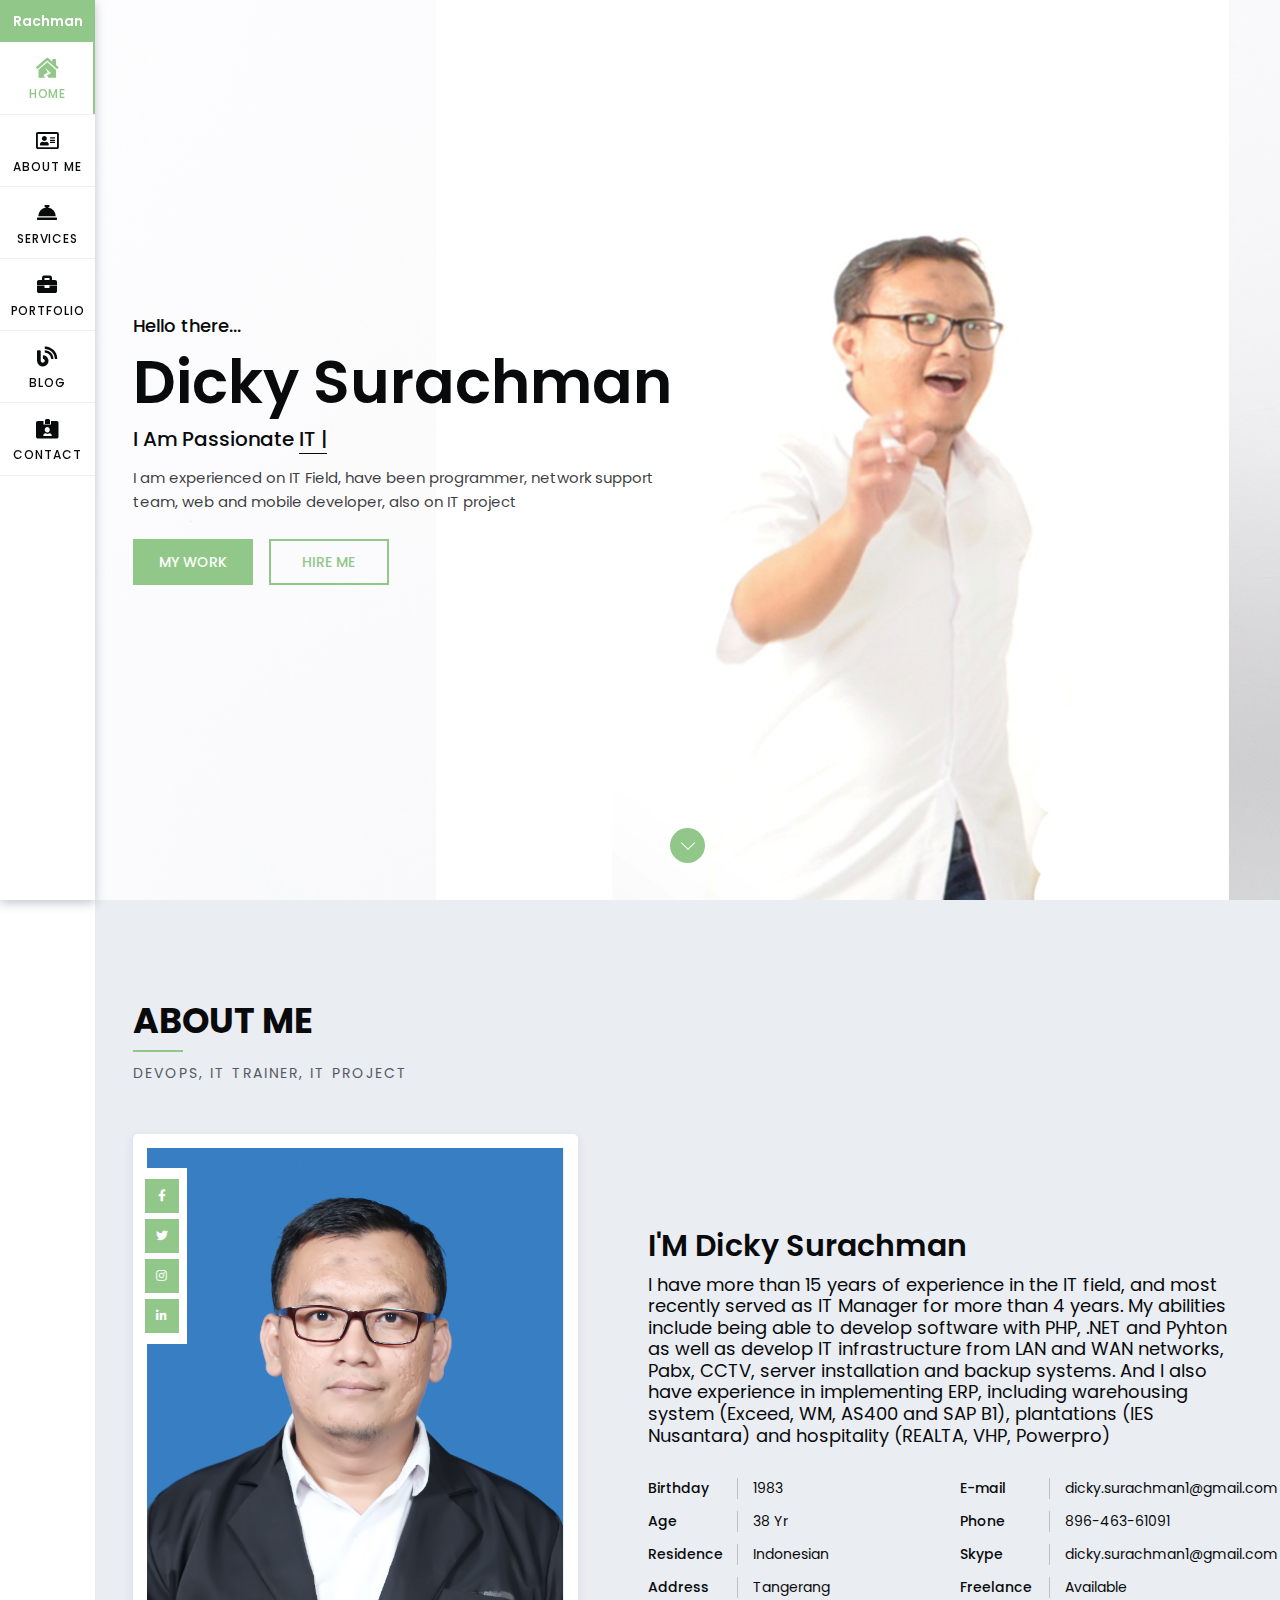
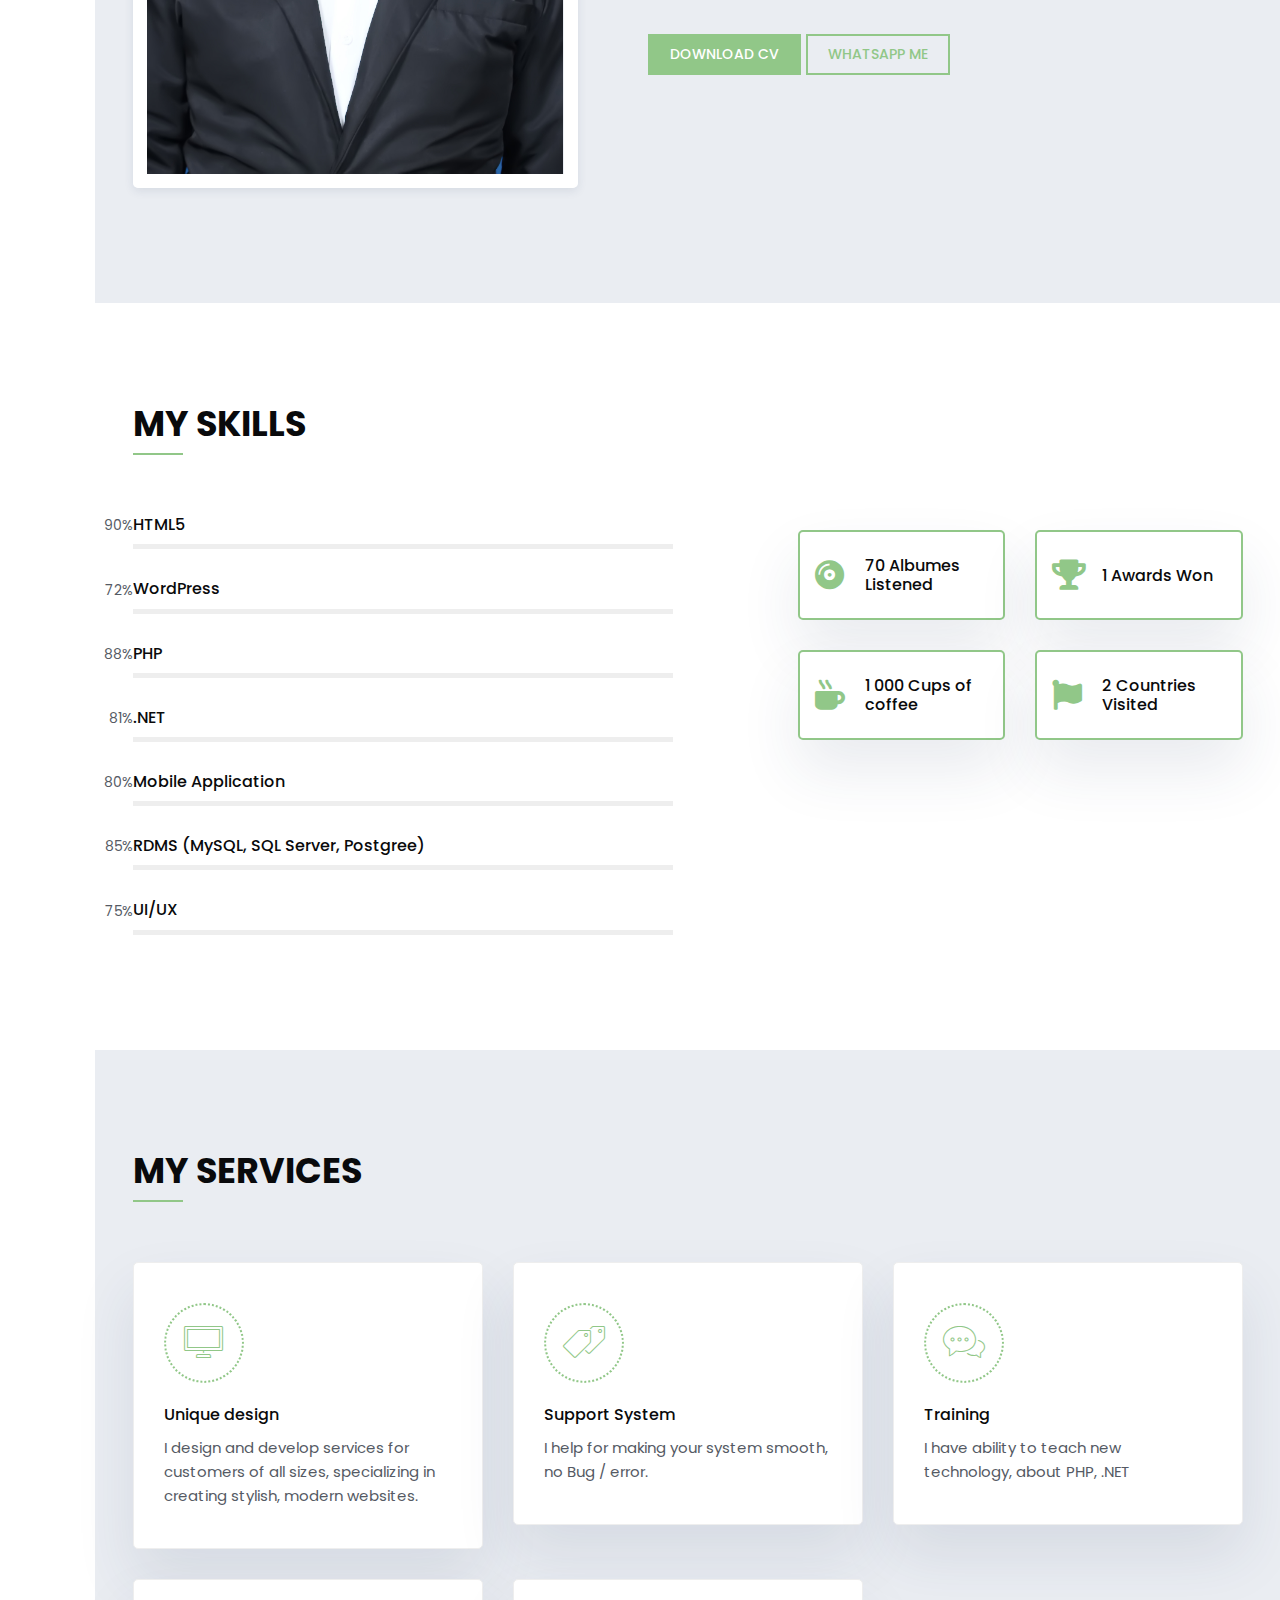
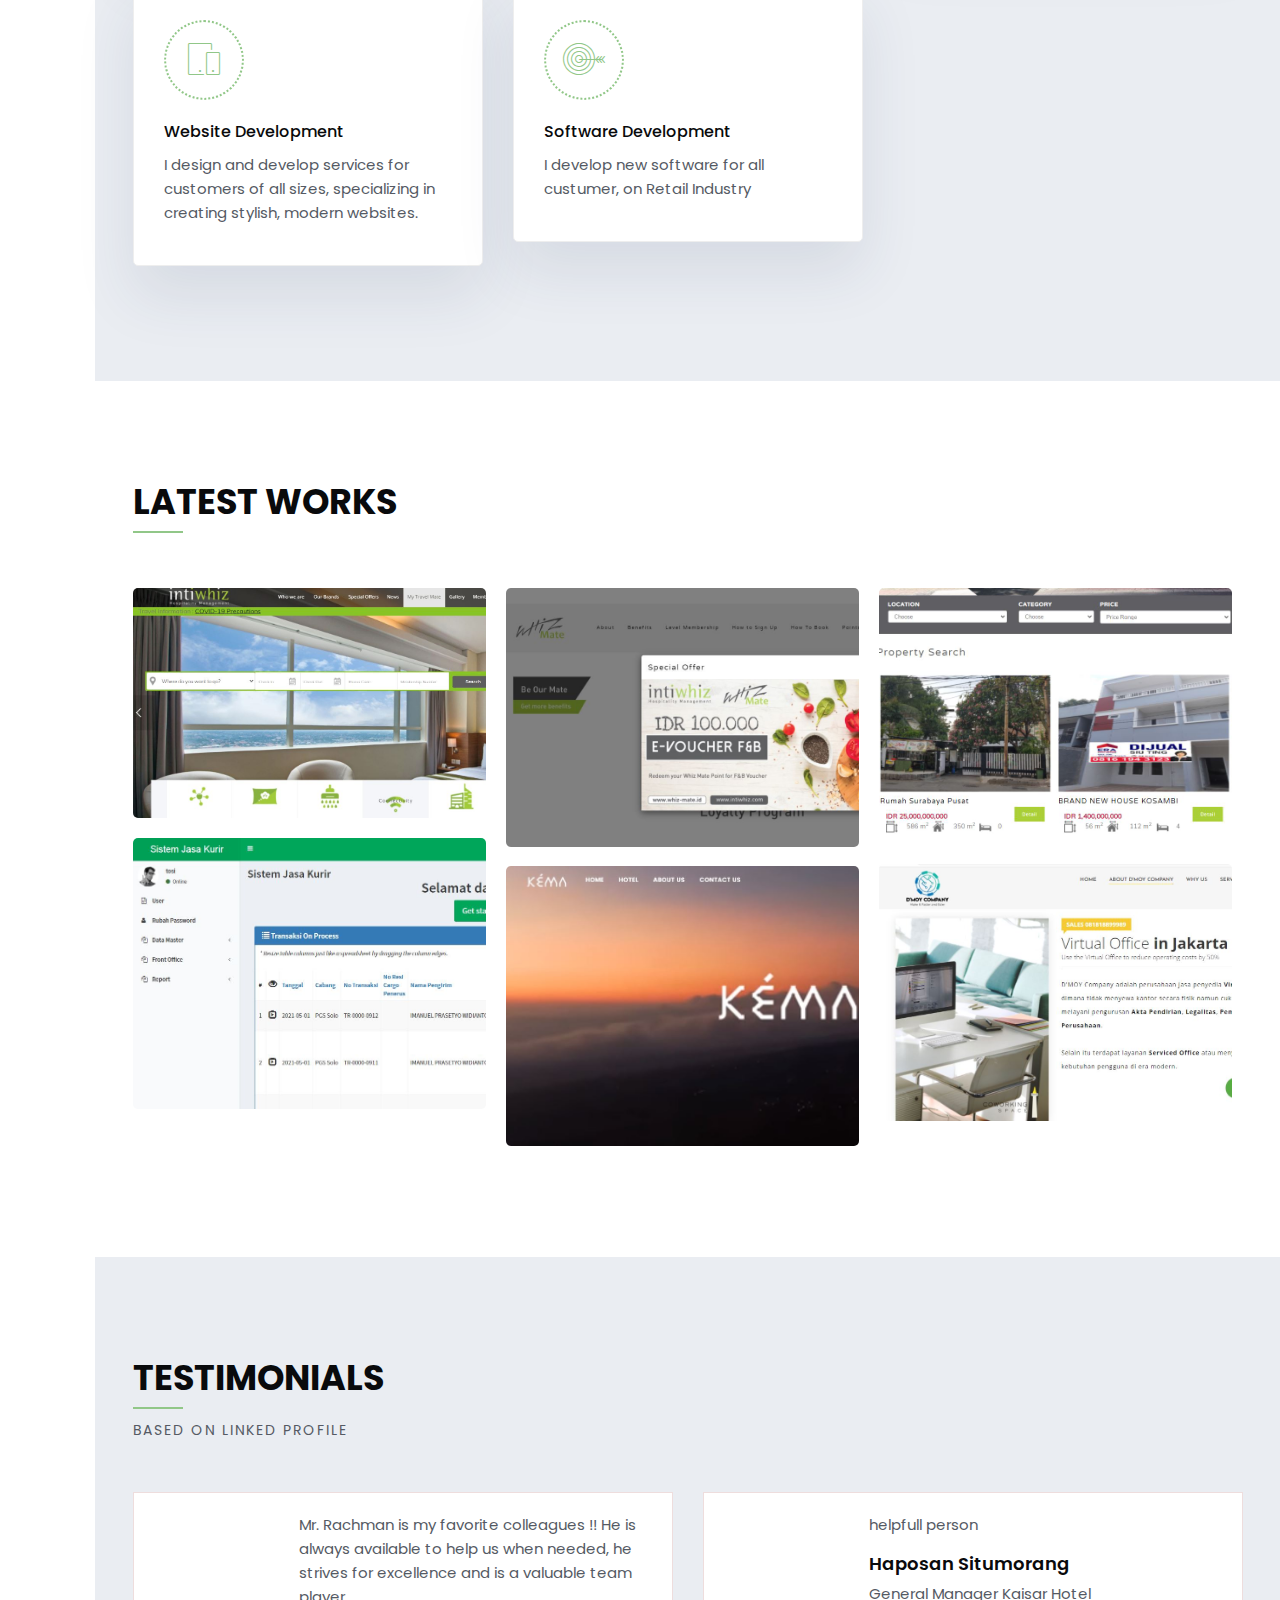
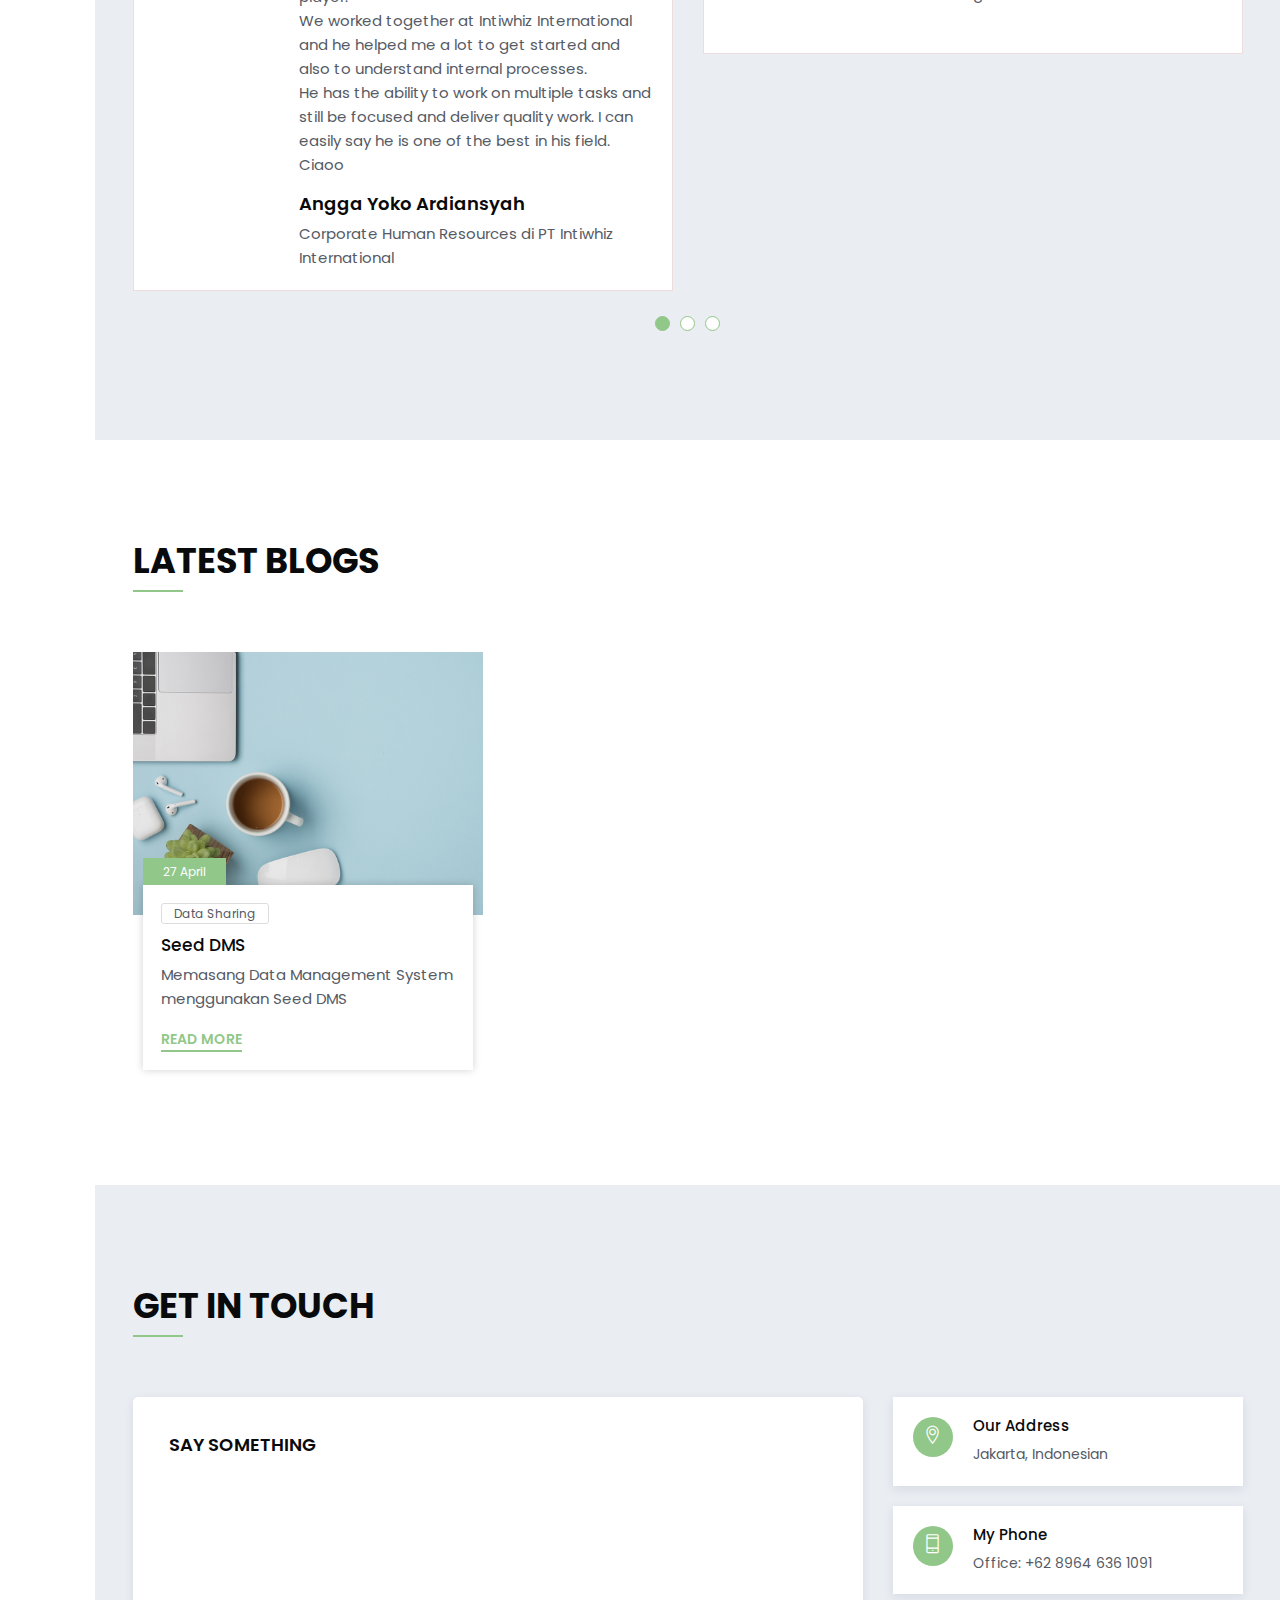
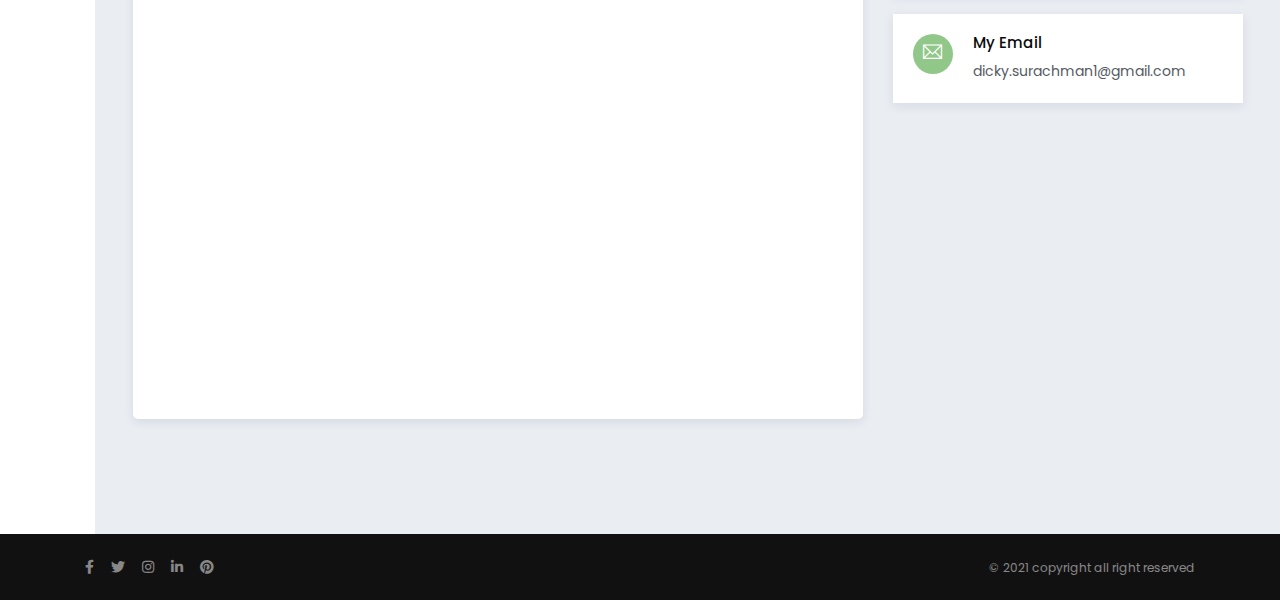
==== commit a82d7a9a: "14-9-2021" ====
--- a/index.html
+++ b/index.html
@@ -283,7 +283,7 @@
                                         <i class="fas fa-compact-disc"></i>
                                     </div>
                                     <div class="media-body">
-                                        <h5>80 Albumes Listened</h5>
+                                        <h5>70 Albumes Listened</h5>
                                     </div>
                                 </div>
                             </div>
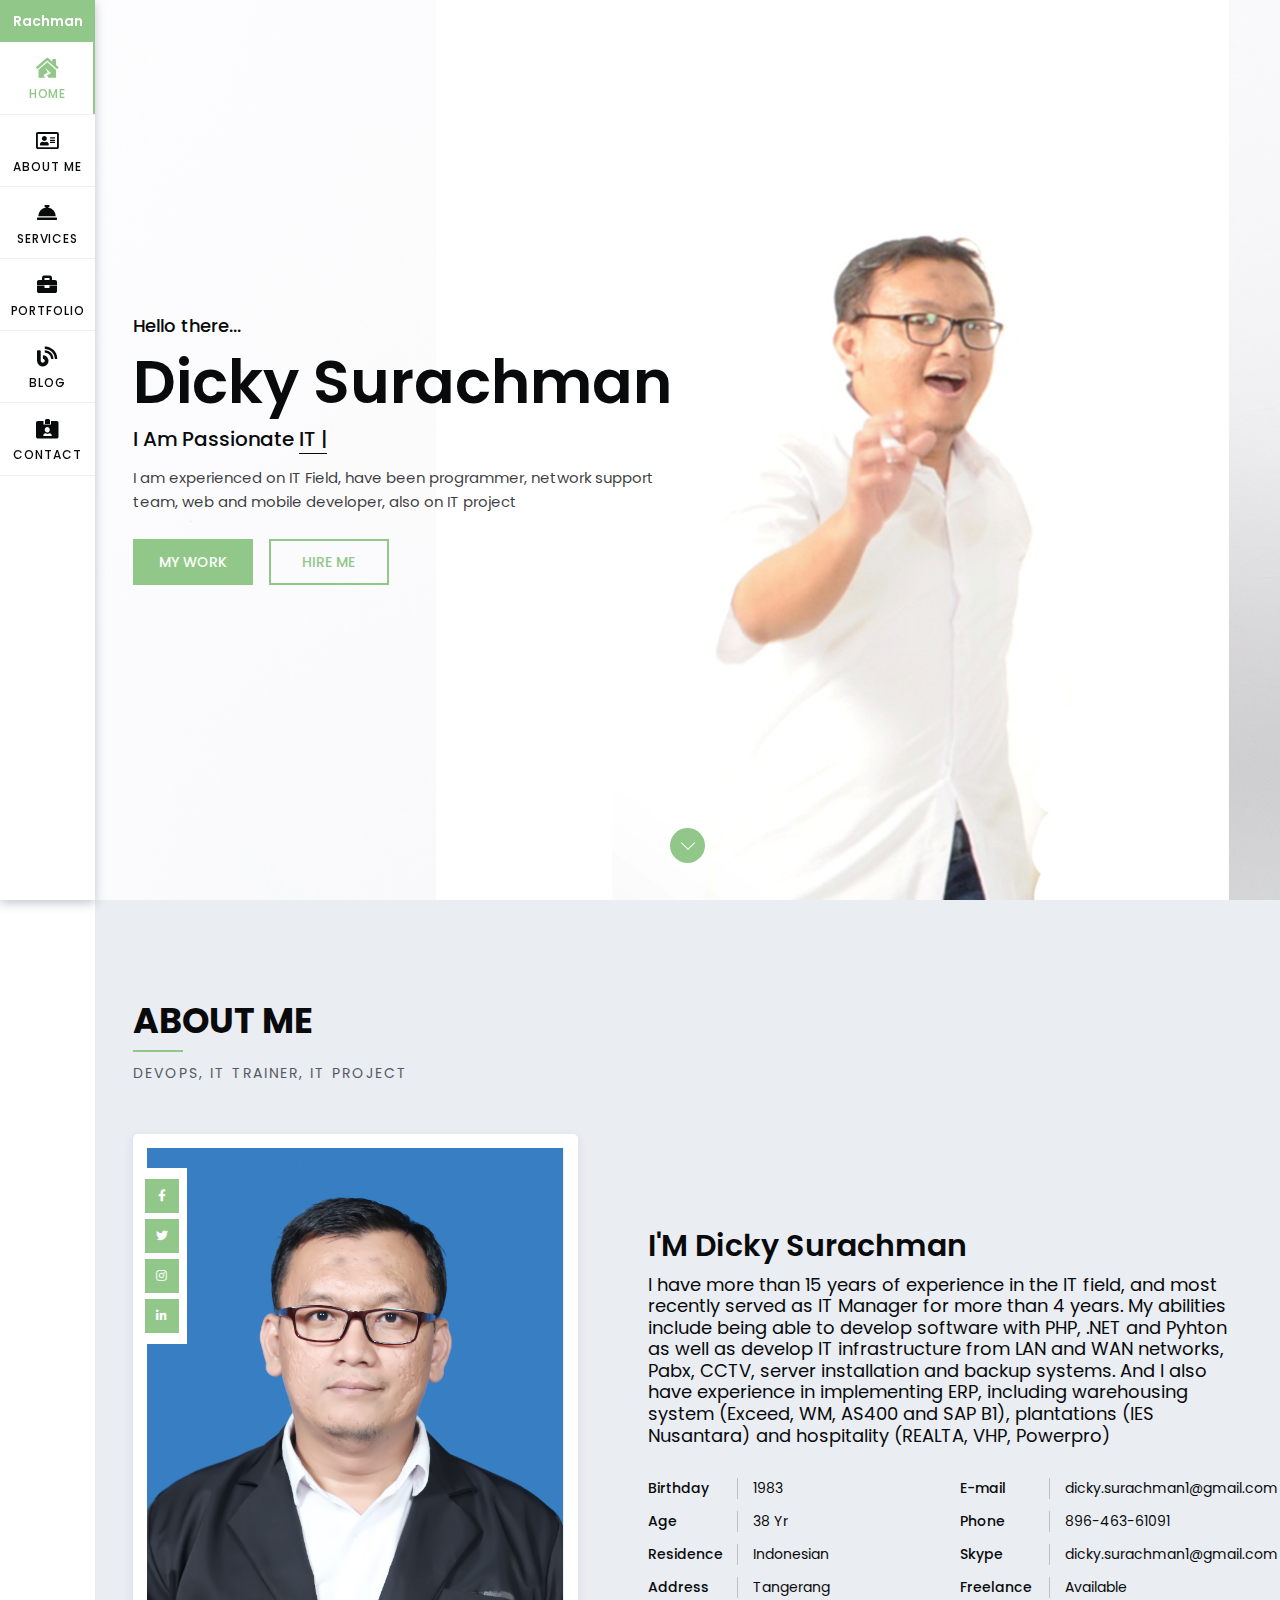
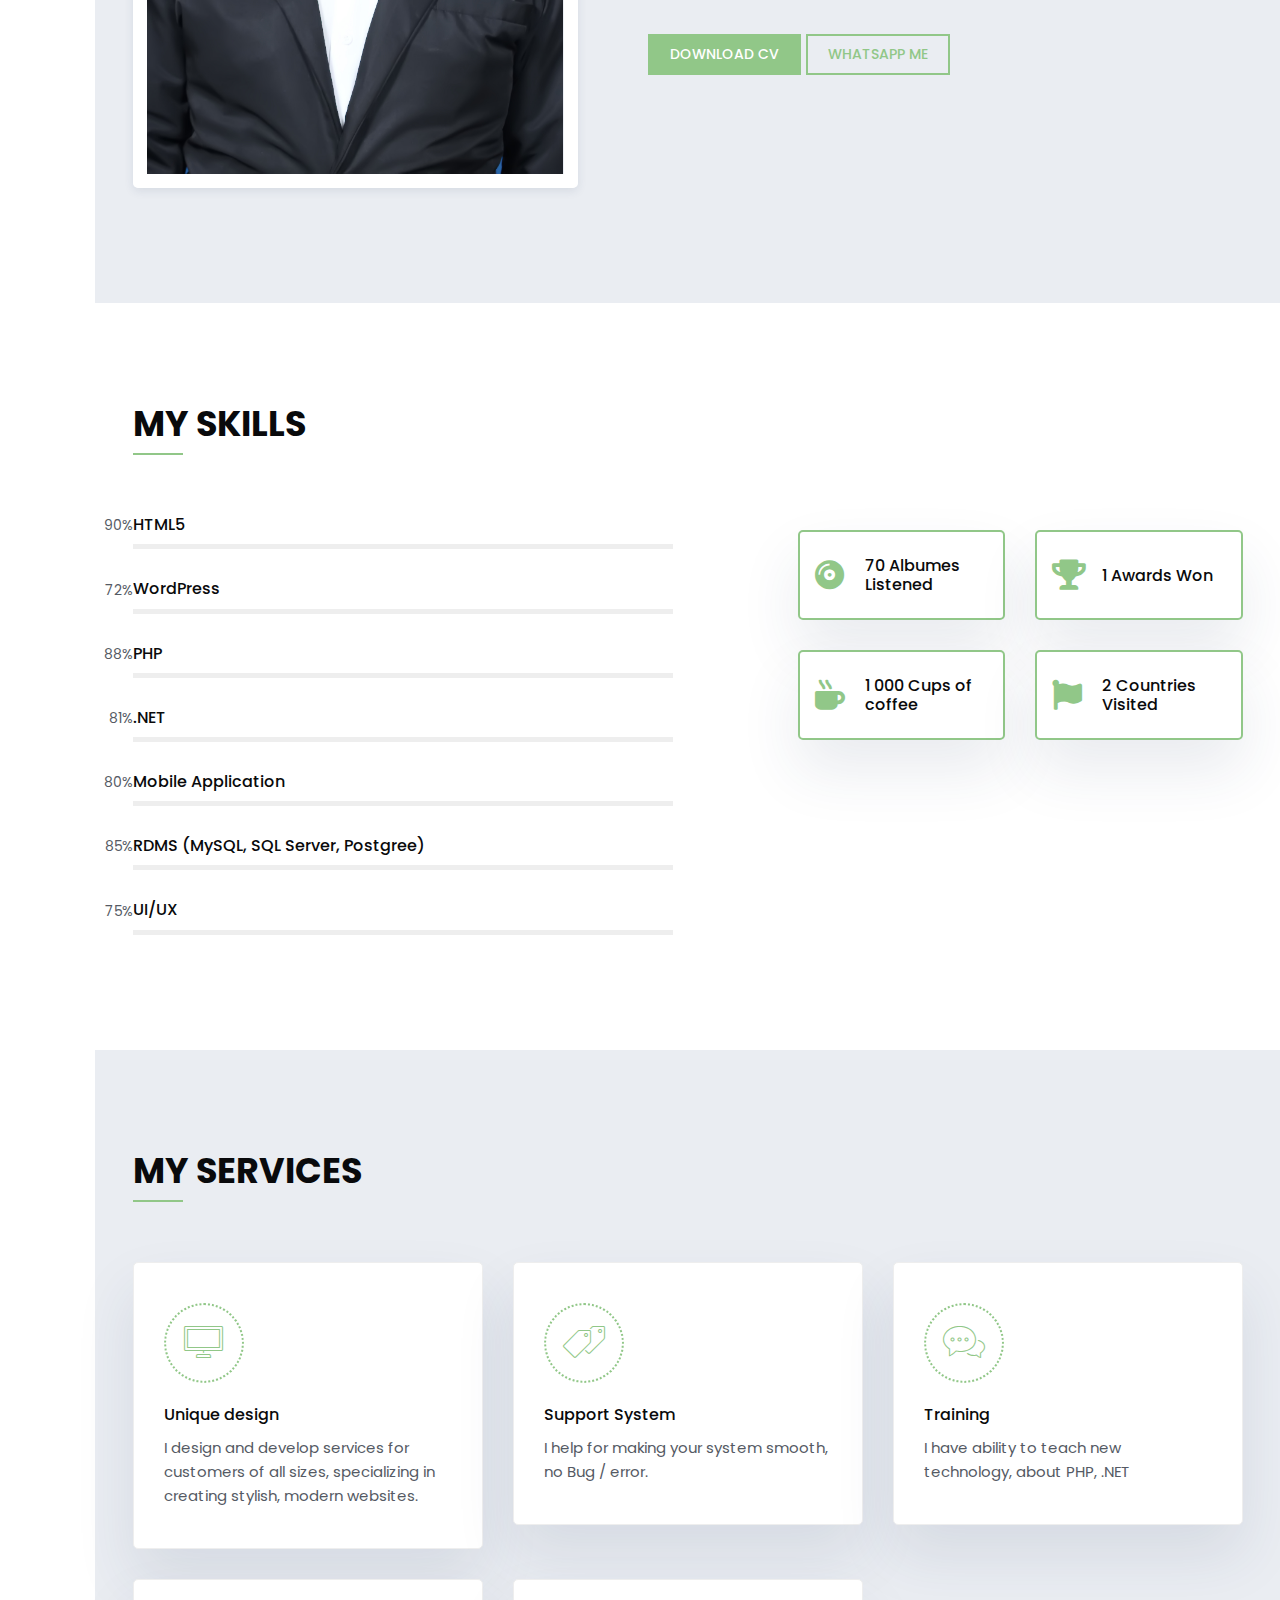
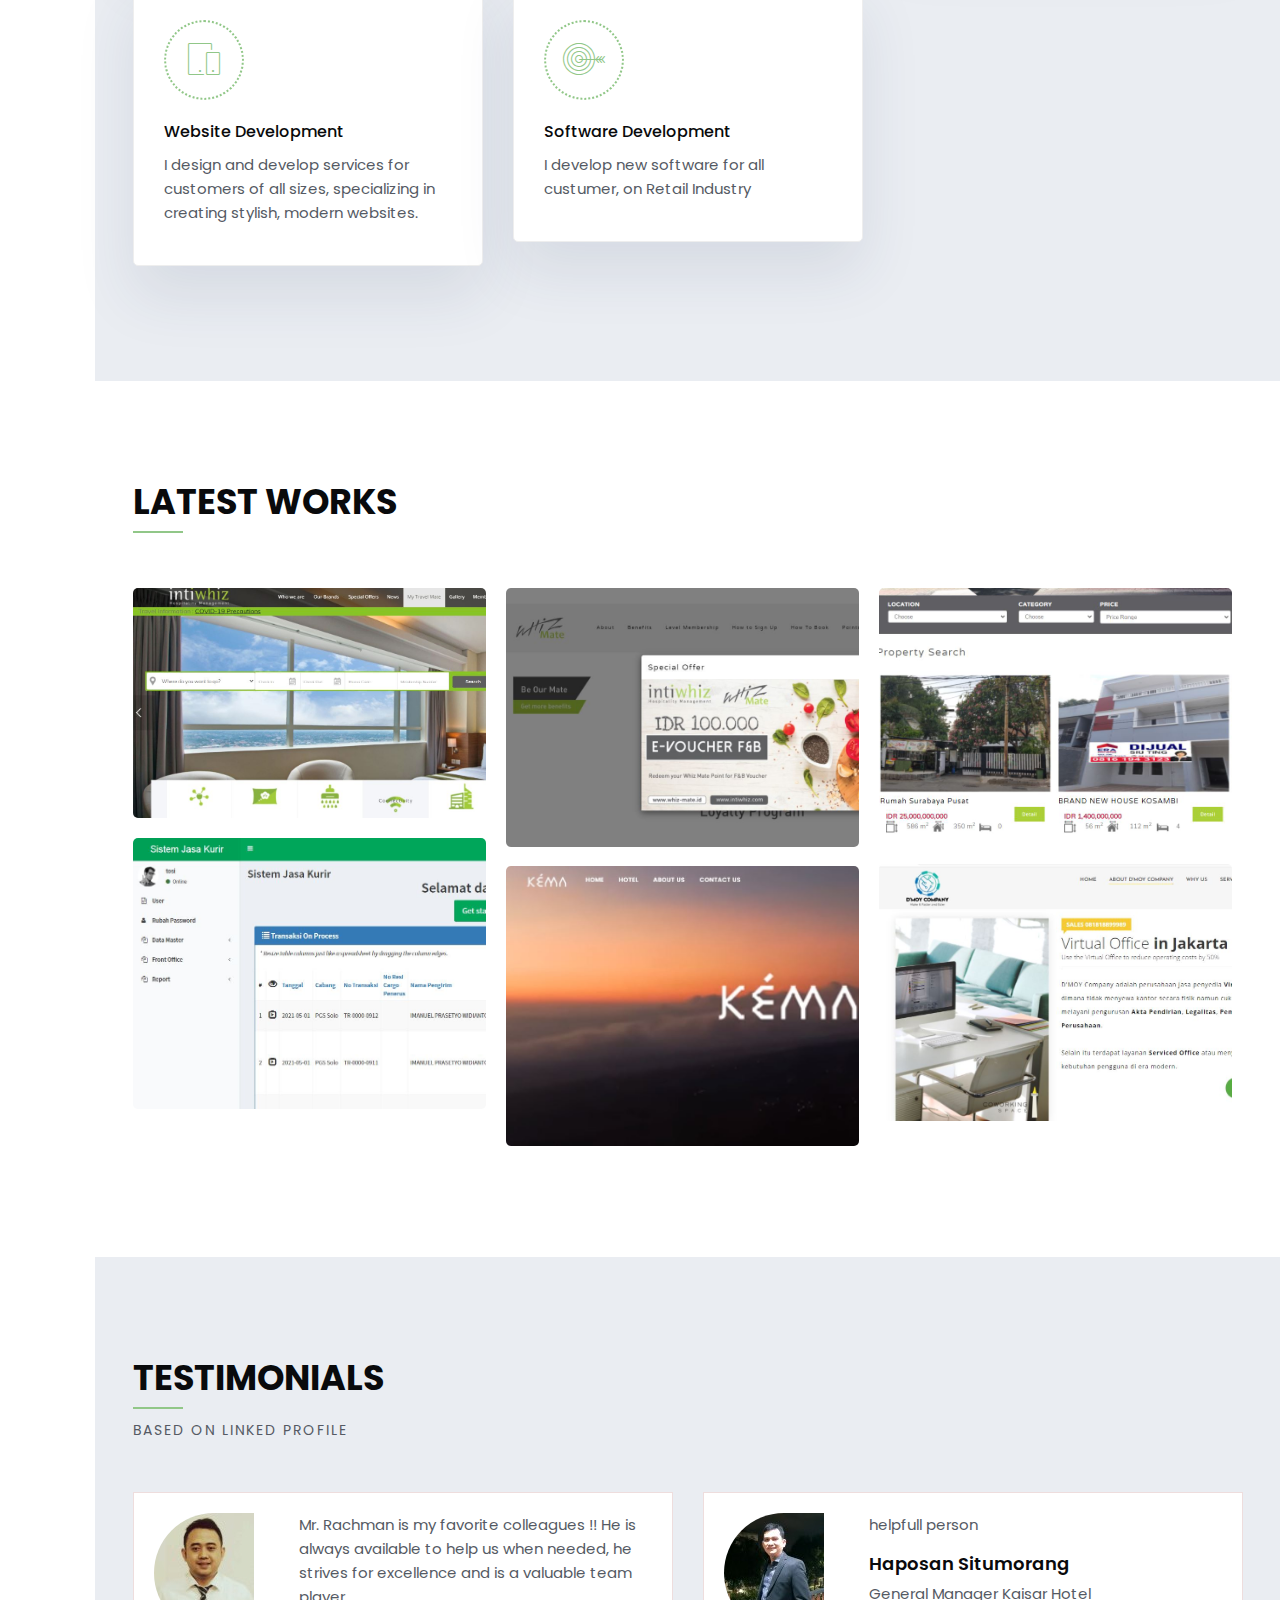
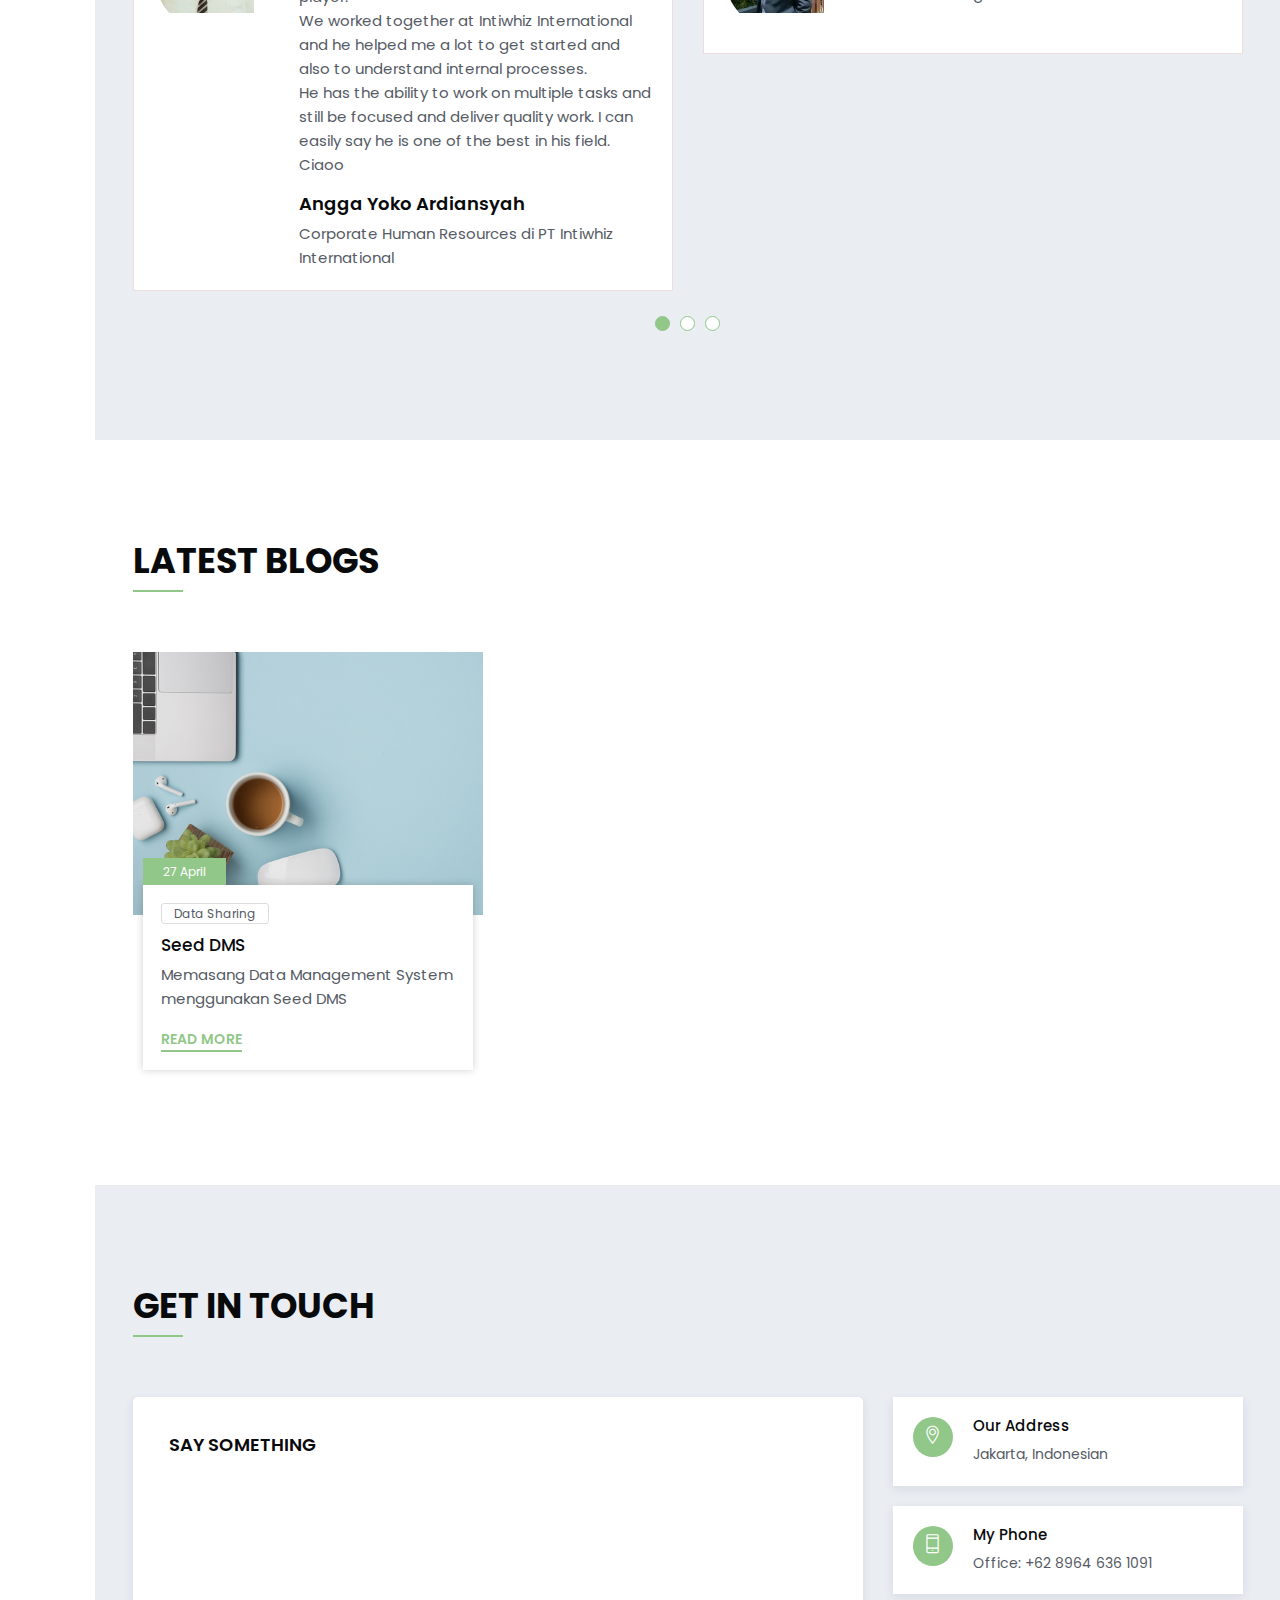
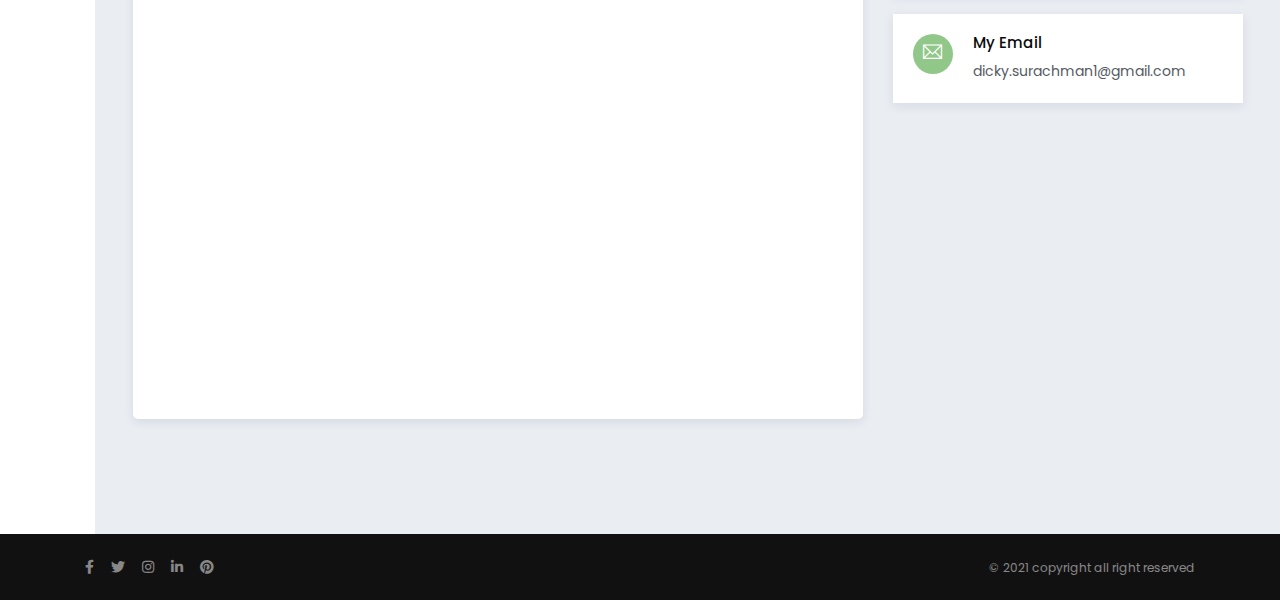
==== commit 5ad5596b: "update 1" ====
--- a/index.html
+++ b/index.html
@@ -513,7 +513,7 @@
                     <div class="testimonial-col-01">
                         <div class="media">
                             <div class="img">
-                                <img src="https://media-exp1.licdn.com/dms/image/C4D03AQFHnu26oVsmXw/profile-displayphoto-shrink_100_100/0/1605601368095?e=1625097600&v=beta&t=vv5ciACGBp4ZRLHWUYqR0XMz8L4teX8pazjYzinBDxY" title="" alt="">
+                                <img src="angga.jpg" title="" alt="">
                             </div>
                             <div class="media-body p-25px-l">
                                 <p>Mr. Rachman is my favorite colleagues !! He is always available to help us when needed, he strives for excellence and is a valuable team player. <br>
@@ -532,7 +532,7 @@
                     <div class="testimonial-col-01">
                         <div class="media">
                             <div class="img">
-                                <img src="https://media-exp1.licdn.com/dms/image/C5103AQEHz2_AaP321w/profile-displayphoto-shrink_100_100/0/1582715883826?e=1625097600&v=beta&t=FCmCrNgu-JbODWEMdXKk5-bvvdky2Yhs8KtEcTohQAM" title="" alt="">
+                                <img src="posan.jpg" title="" alt="">
                             </div>
                             <div class="media-body p-25px-l">
                                 <p>helpfull person</p>
@@ -548,7 +548,7 @@
                     <div class="testimonial-col-01">
                         <div class="media">
                             <div class="img">
-                                <img src="https://media-exp1.licdn.com/dms/image/C5603AQF3Ctu-8_bIxQ/profile-displayphoto-shrink_100_100/0/1587632290618?e=1625097600&v=beta&t=kXng8tZVdeggrKqr-ckIfHyfIHWAGWTlqvoHaSE_ypA" title="" alt="">
+                                <img src="wahyu.jpg" title="" alt="">
                             </div>
                             <div class="media-body p-25px-l">
                                 <p>best partner programming</p>
@@ -564,7 +564,7 @@
                     <div class="testimonial-col-01">
                         <div class="media">
                             <div class="img">
-                                <img src="https://media-exp1.licdn.com/dms/image/C5103AQEbEylBz27VqQ/profile-displayphoto-shrink_100_100/0/1572344308205?e=1625097600&v=beta&t=OFyRWvYG69iA7Zekl9i4_VL5ycfLKpMLFbNp5p_xPE0" title="" alt="">
+                                <img src="reza.jpg" title="" alt="">
                             </div>
                             <div class="media-body p-25px-l">
                                 <p>Pak Rachman paling top dah urusan perITan. Sempet kolaborasi bikin system software yg simpel. Sukses terus pak.</p>
@@ -578,7 +578,7 @@
                     <div class="testimonial-col-01">
                         <div class="media">
                             <div class="img">
-                                <img src="https://media-exp1.licdn.com/dms/image/C4D03AQE9dtBAfOf7bA/profile-displayphoto-shrink_100_100/0/1517349564542?e=1625097600&v=beta&t=w8j8XwW_5r35kj1TfPl8Pk2cIjYEcdlVNNGkSXPiNFo" title="" alt="">
+                                <img src="cila.jpg" title="" alt="">
                             </div>
                             <div class="media-body p-25px-l">
                                 <p>I've worked alongside Pak Rachman for the past 2 years. His skills and leadership qualities would make him an invaluable addition to your information technology content development team.<br>
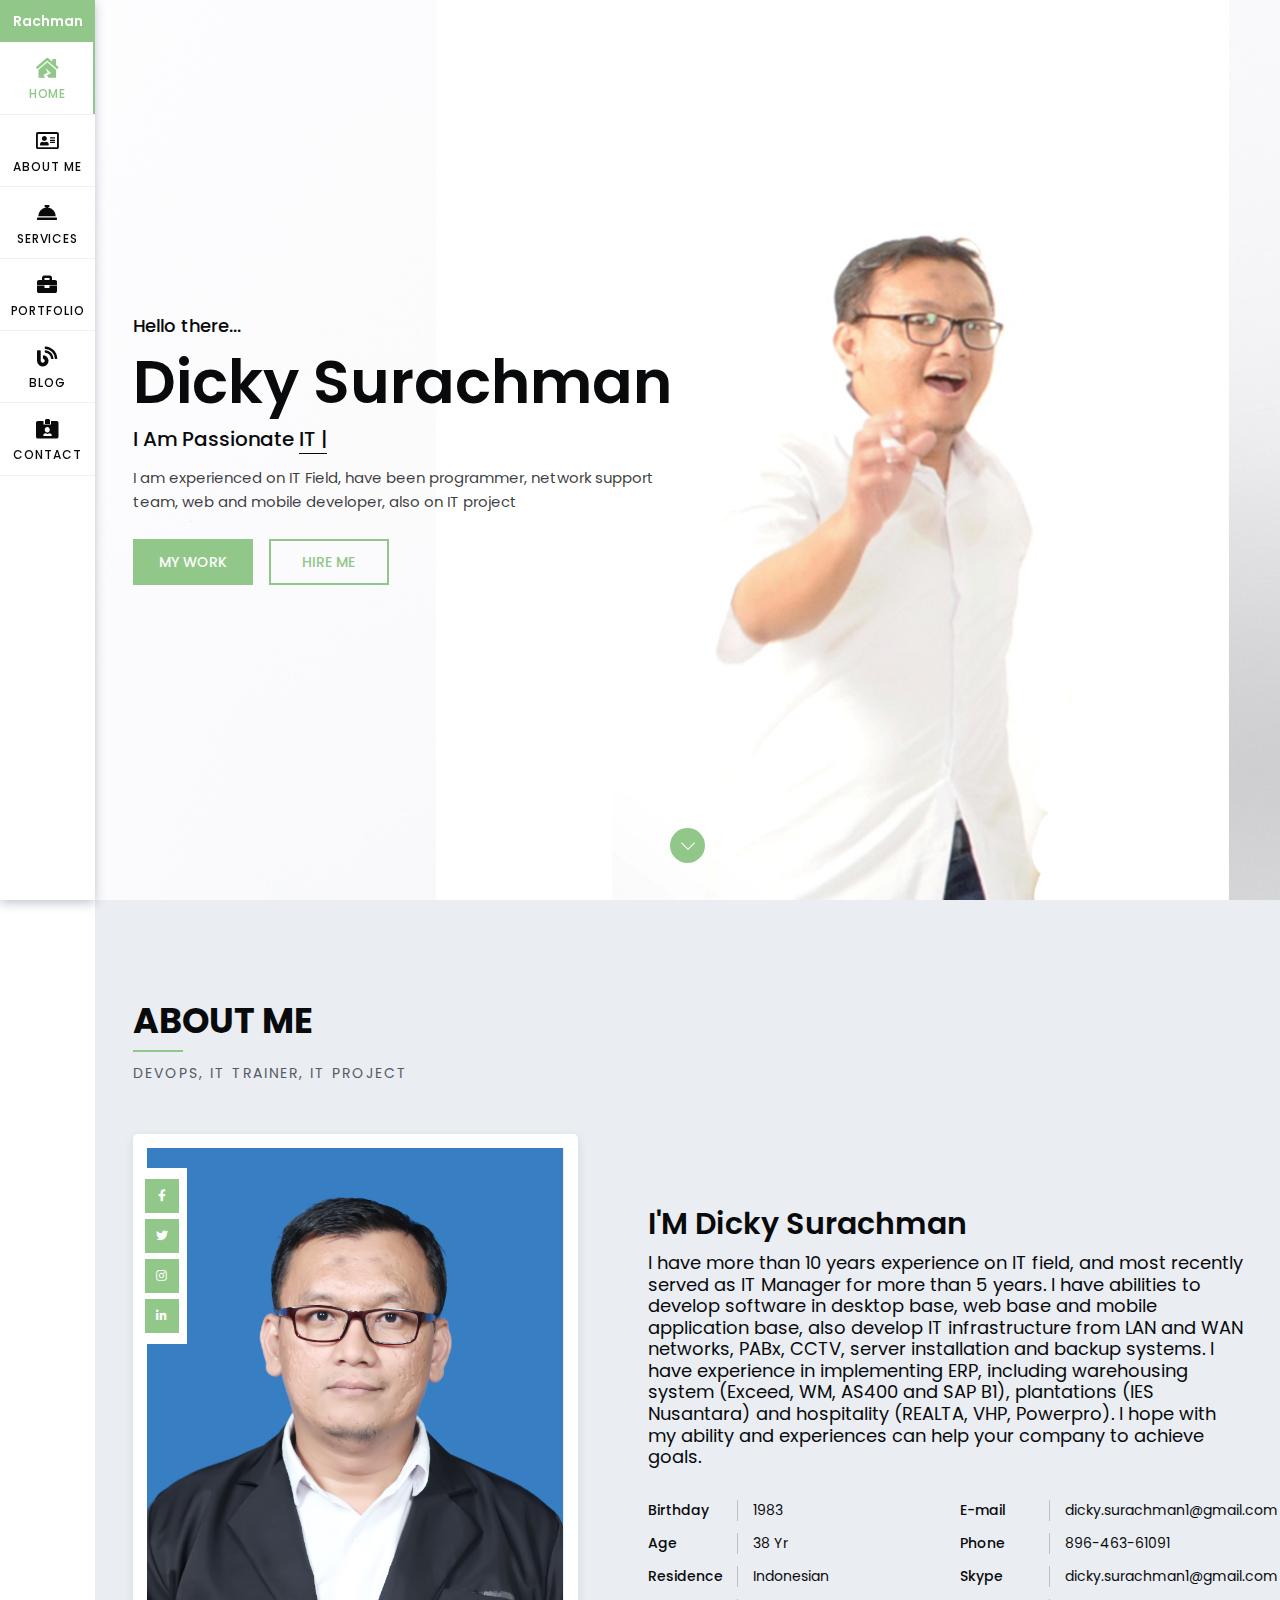
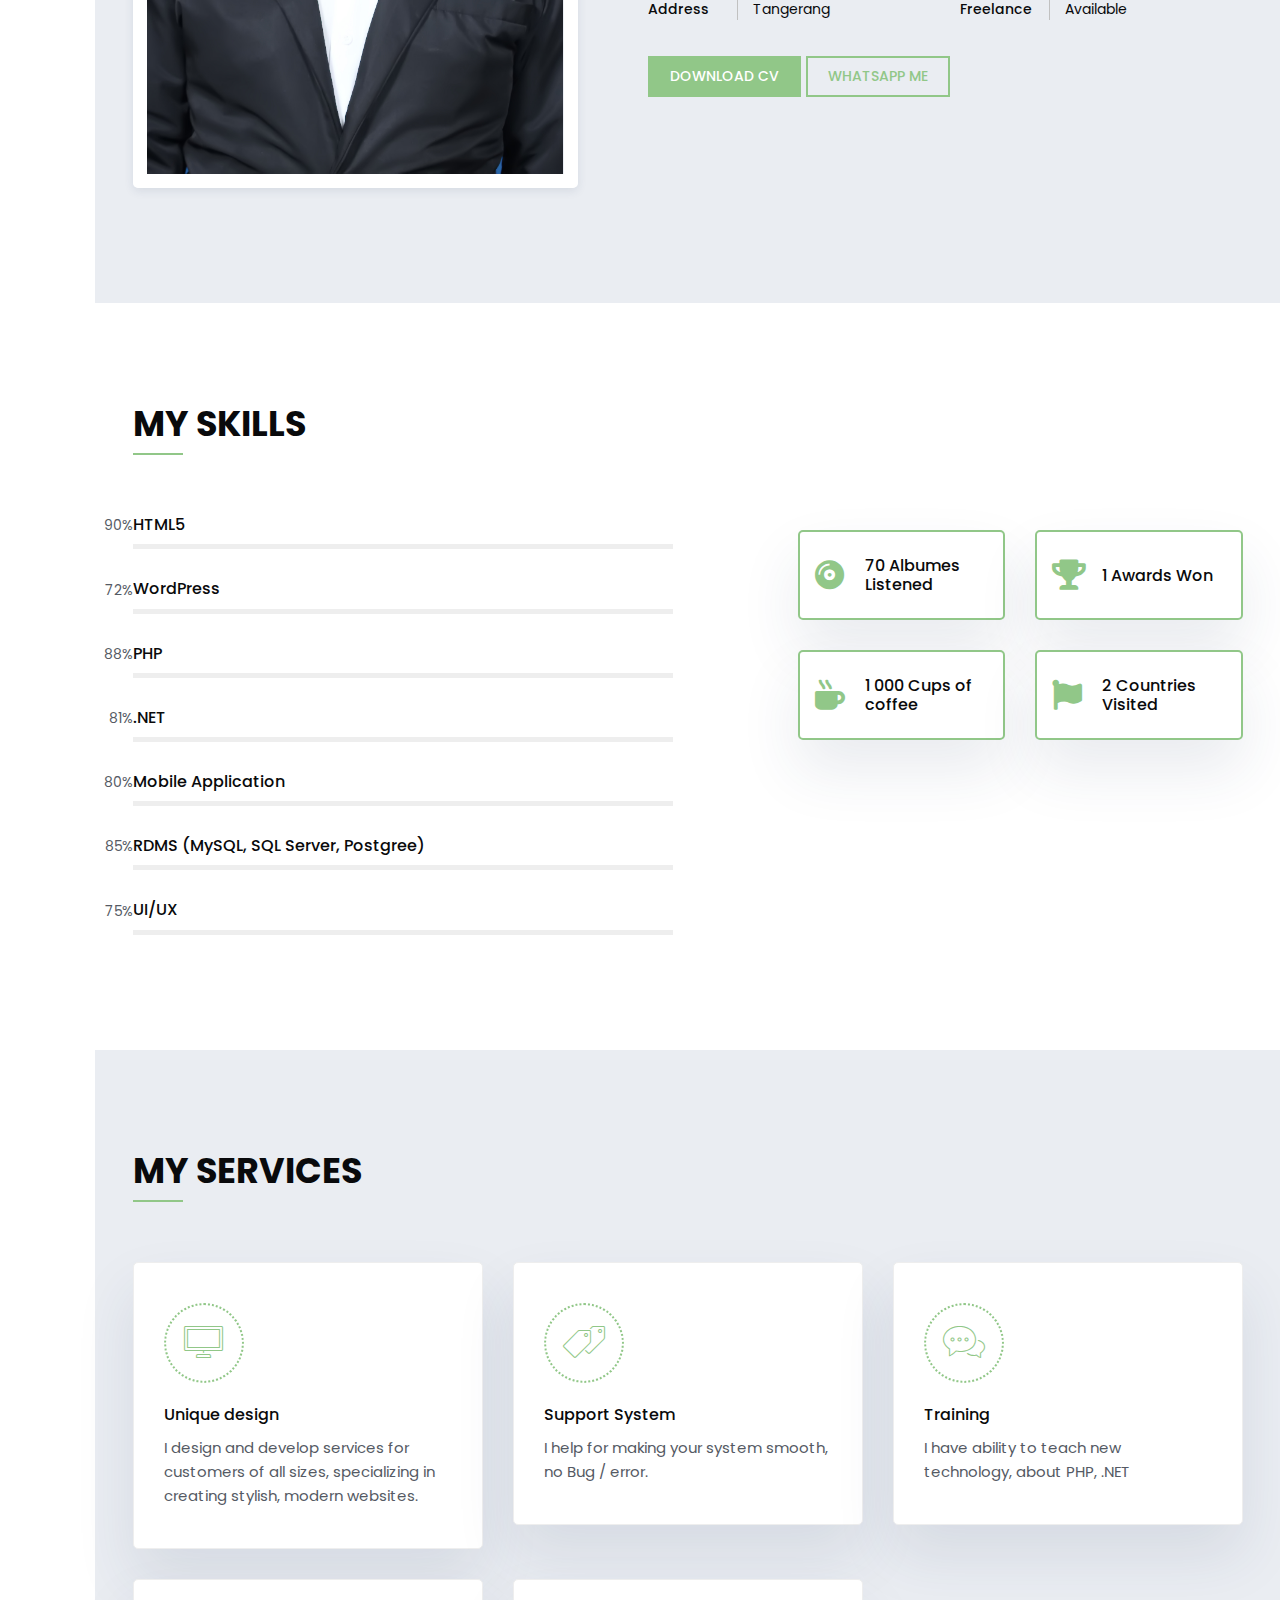
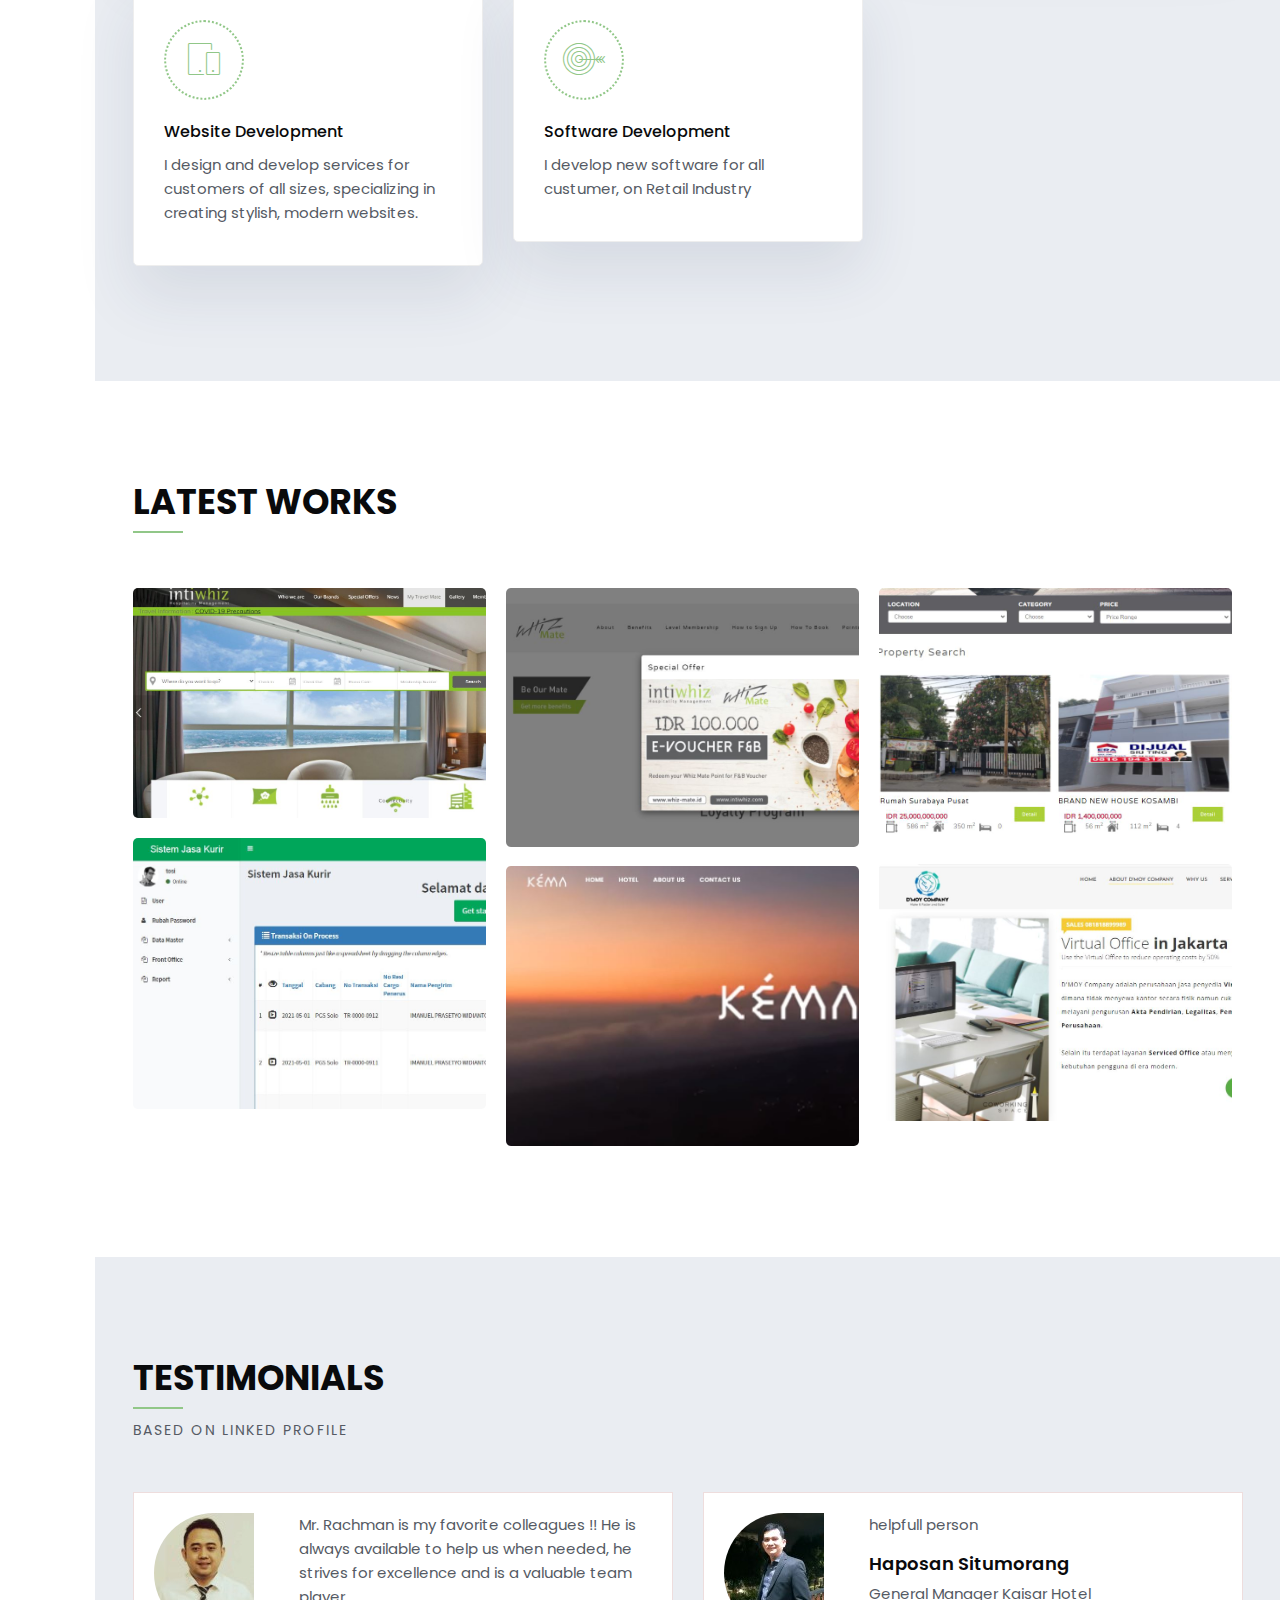
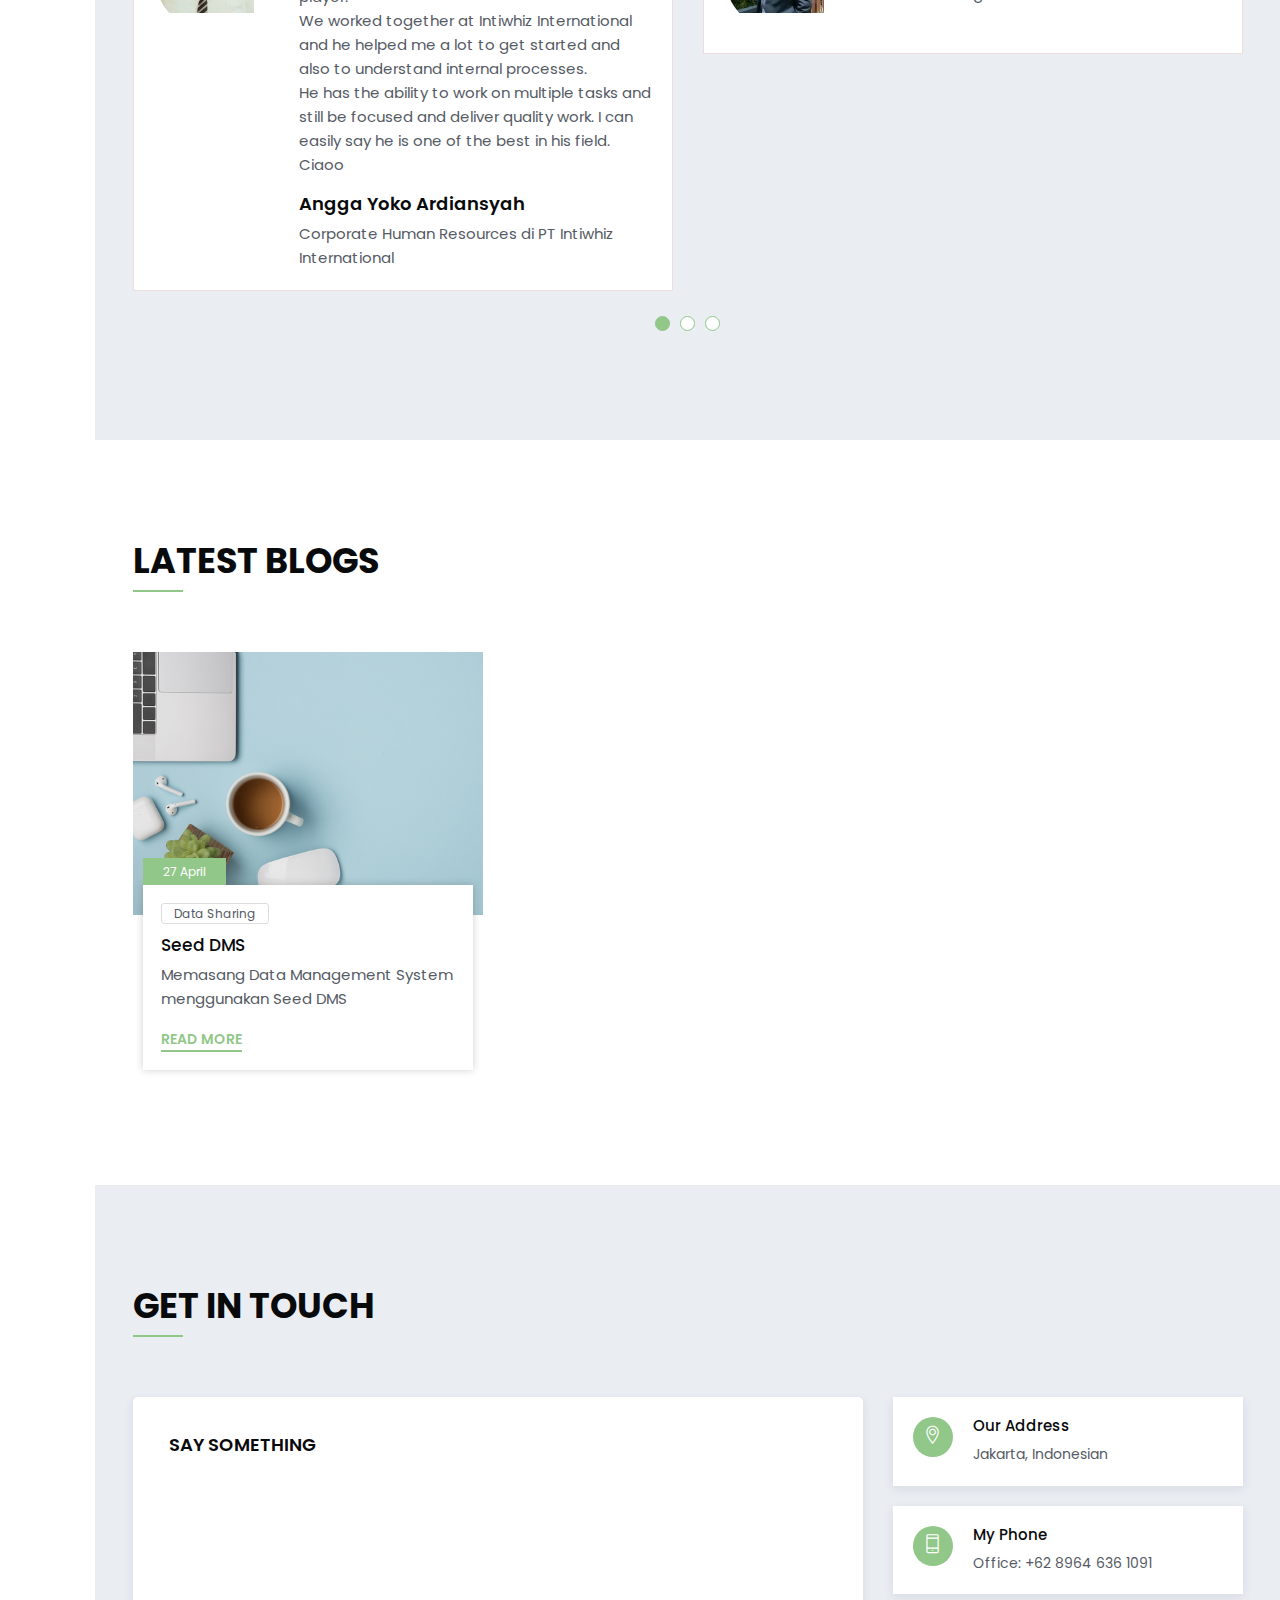
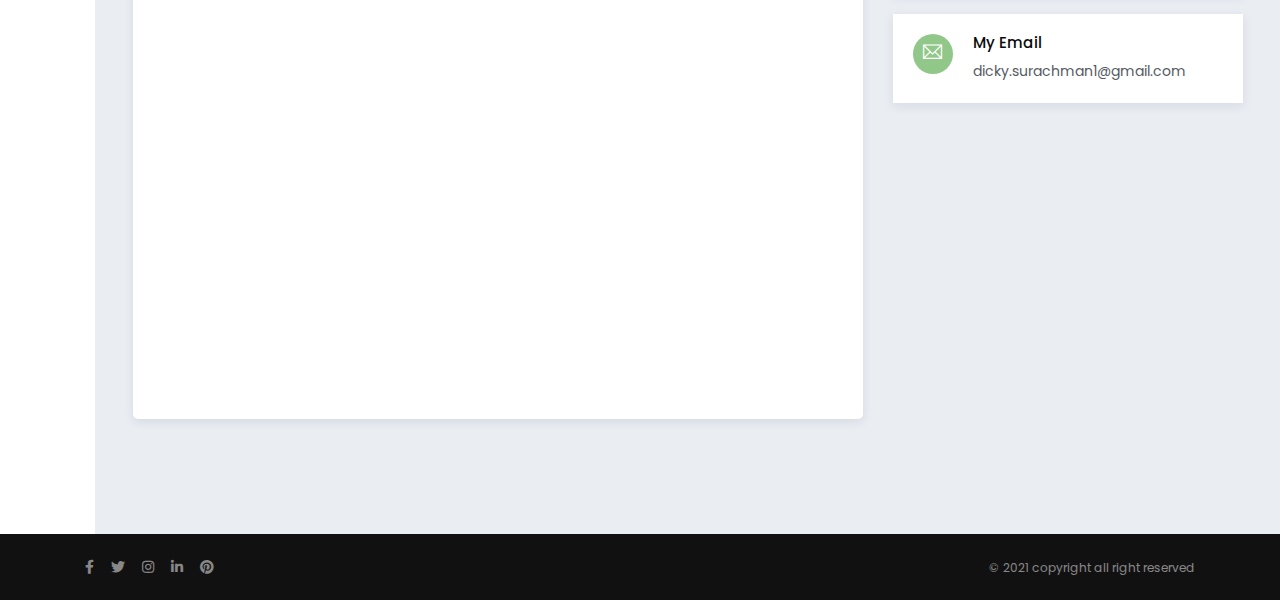
==== commit 2ee80e0d: "update march 2022" ====
--- a/index.html
+++ b/index.html
@@ -147,7 +147,7 @@
                         <div class="about-me">
                             <h4>I'M Dicky Surachman</h4>
                             <h6>
-                            <p>I have more than 15 years of experience in the IT field, and most recently served as IT Manager for more than 4 years. My abilities include being able to develop software with PHP, .NET and Pyhton as well as develop IT infrastructure from LAN and WAN networks, Pabx, CCTV, server installation and backup systems. And I also have experience in implementing ERP, including warehousing system (Exceed, WM, AS400 and SAP B1), plantations (IES Nusantara) and hospitality (REALTA, VHP, Powerpro)</p>
+                            <p>I have more than 10 years experience on IT field, and most recently served as IT Manager for more than 5 years. I have abilities to develop software in desktop base, web base and mobile application base, also develop IT infrastructure from LAN and WAN networks, PABx, CCTV, server installation and backup systems. I have experience in implementing ERP, including warehousing system (Exceed, WM, AS400 and SAP B1), plantations (IES Nusantara) and hospitality (REALTA, VHP, Powerpro). I hope with my ability and experiences can help your company to achieve goals.</p>
                             <div class="row about-list">
                                 <div class="col-md-6">
                                     <div class="media">
@@ -187,7 +187,7 @@
                                 </div>
                             </div>
                             <div class="btn-bar">
-                                <a class="m-btn m-btn-theme" href="https://drive.google.com/file/d/1PWEgeMdcUce1HfW0dhsbuyO5MfmwfH1S/view?usp=sharing">Download CV</a>
+                                <a class="m-btn m-btn-theme" href="https://drive.google.com/file/d/1qTZAA7knrUzki0YtVJib2XvmORaQodJq/view?usp=sharing">Download CV</a>
                                  <a class="m-btn m-btn-t-theme" href="https://api.whatsapp.com/send?phone=6289646361091">Whatsapp Me</a>
                             </div>
                         </div>
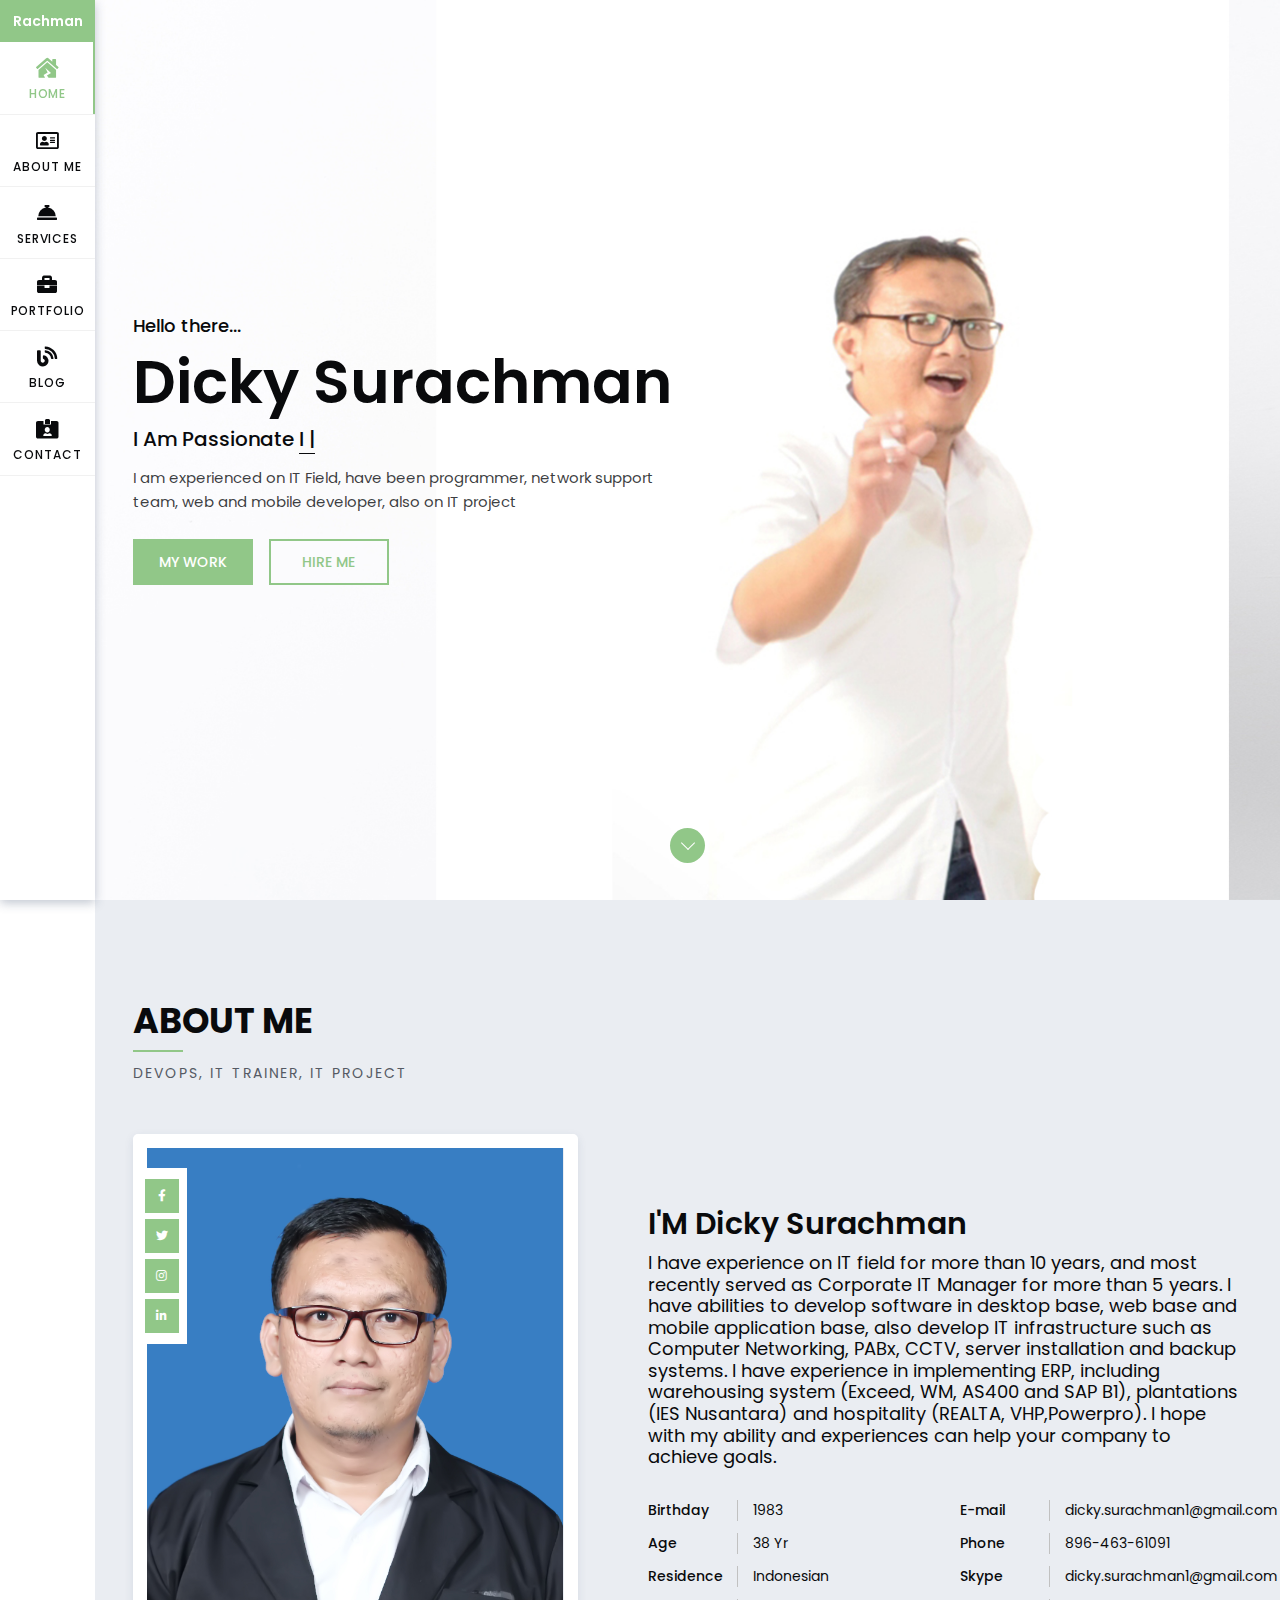
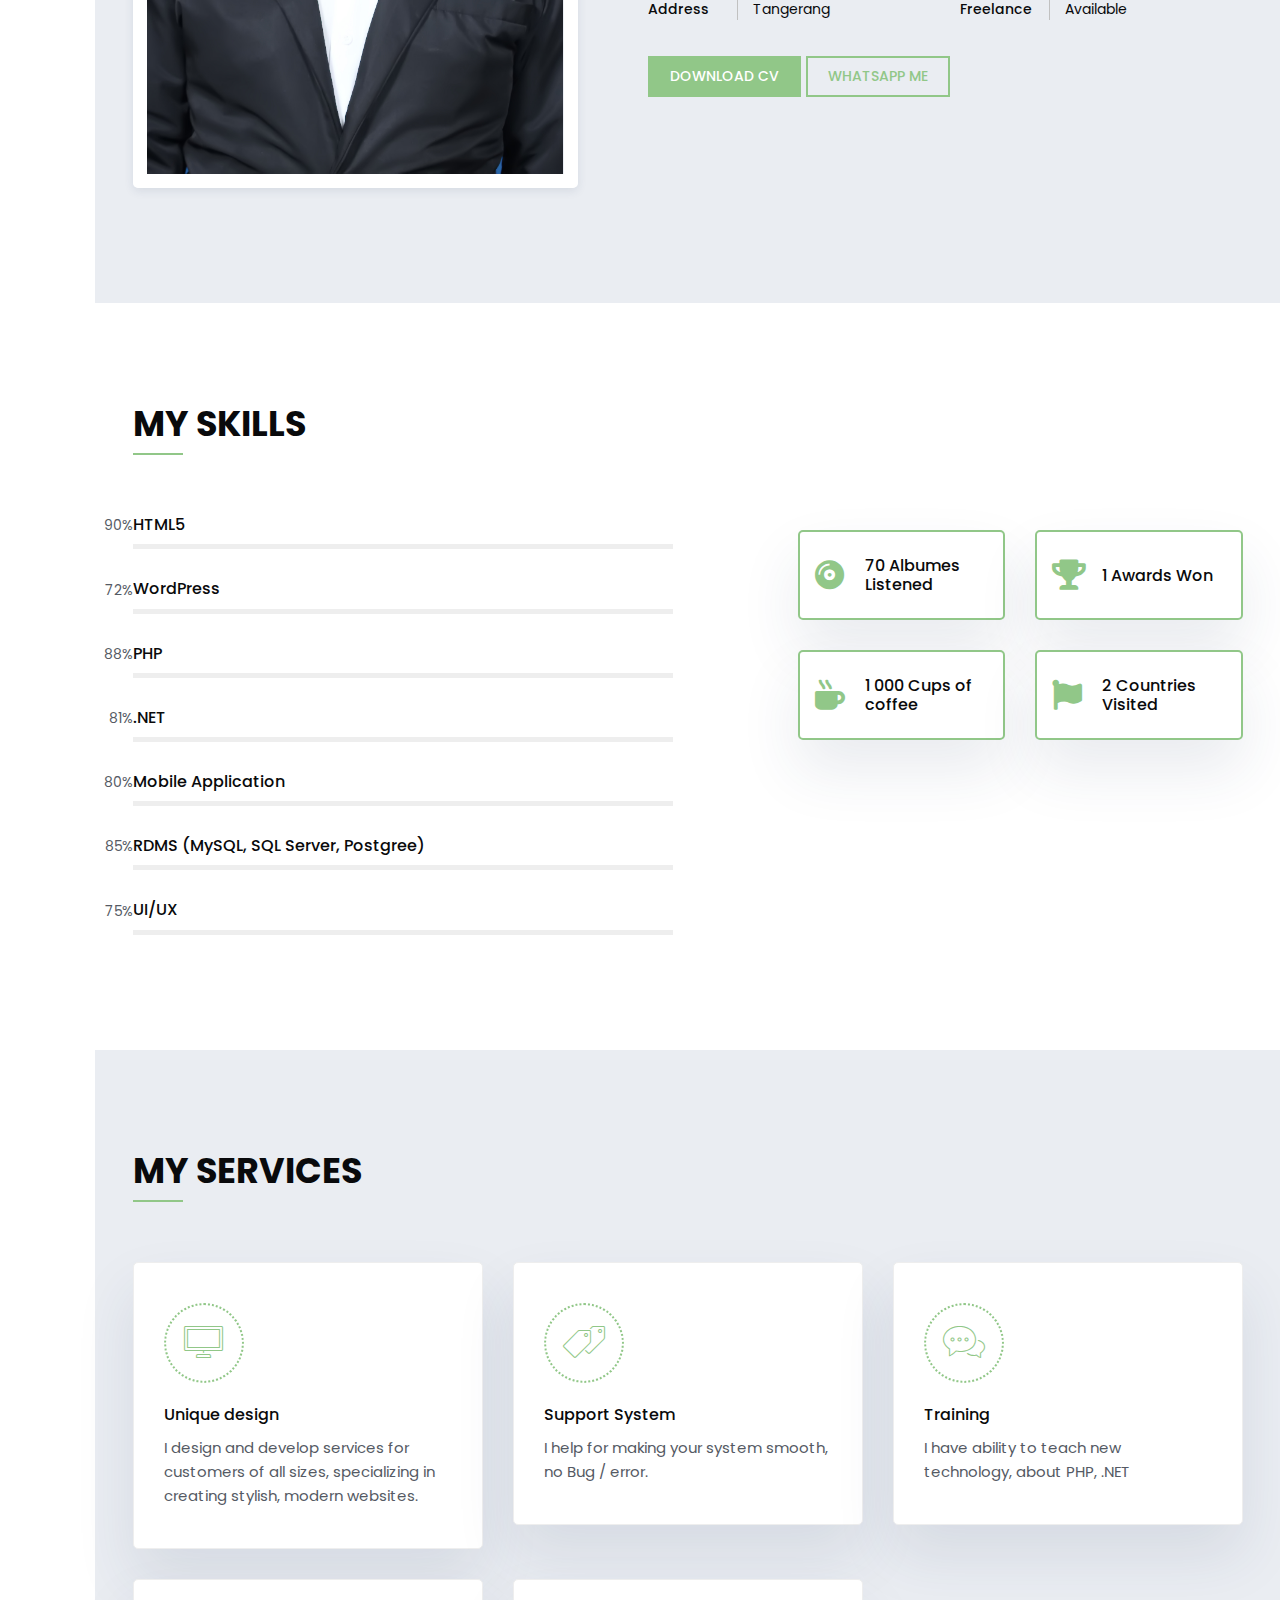
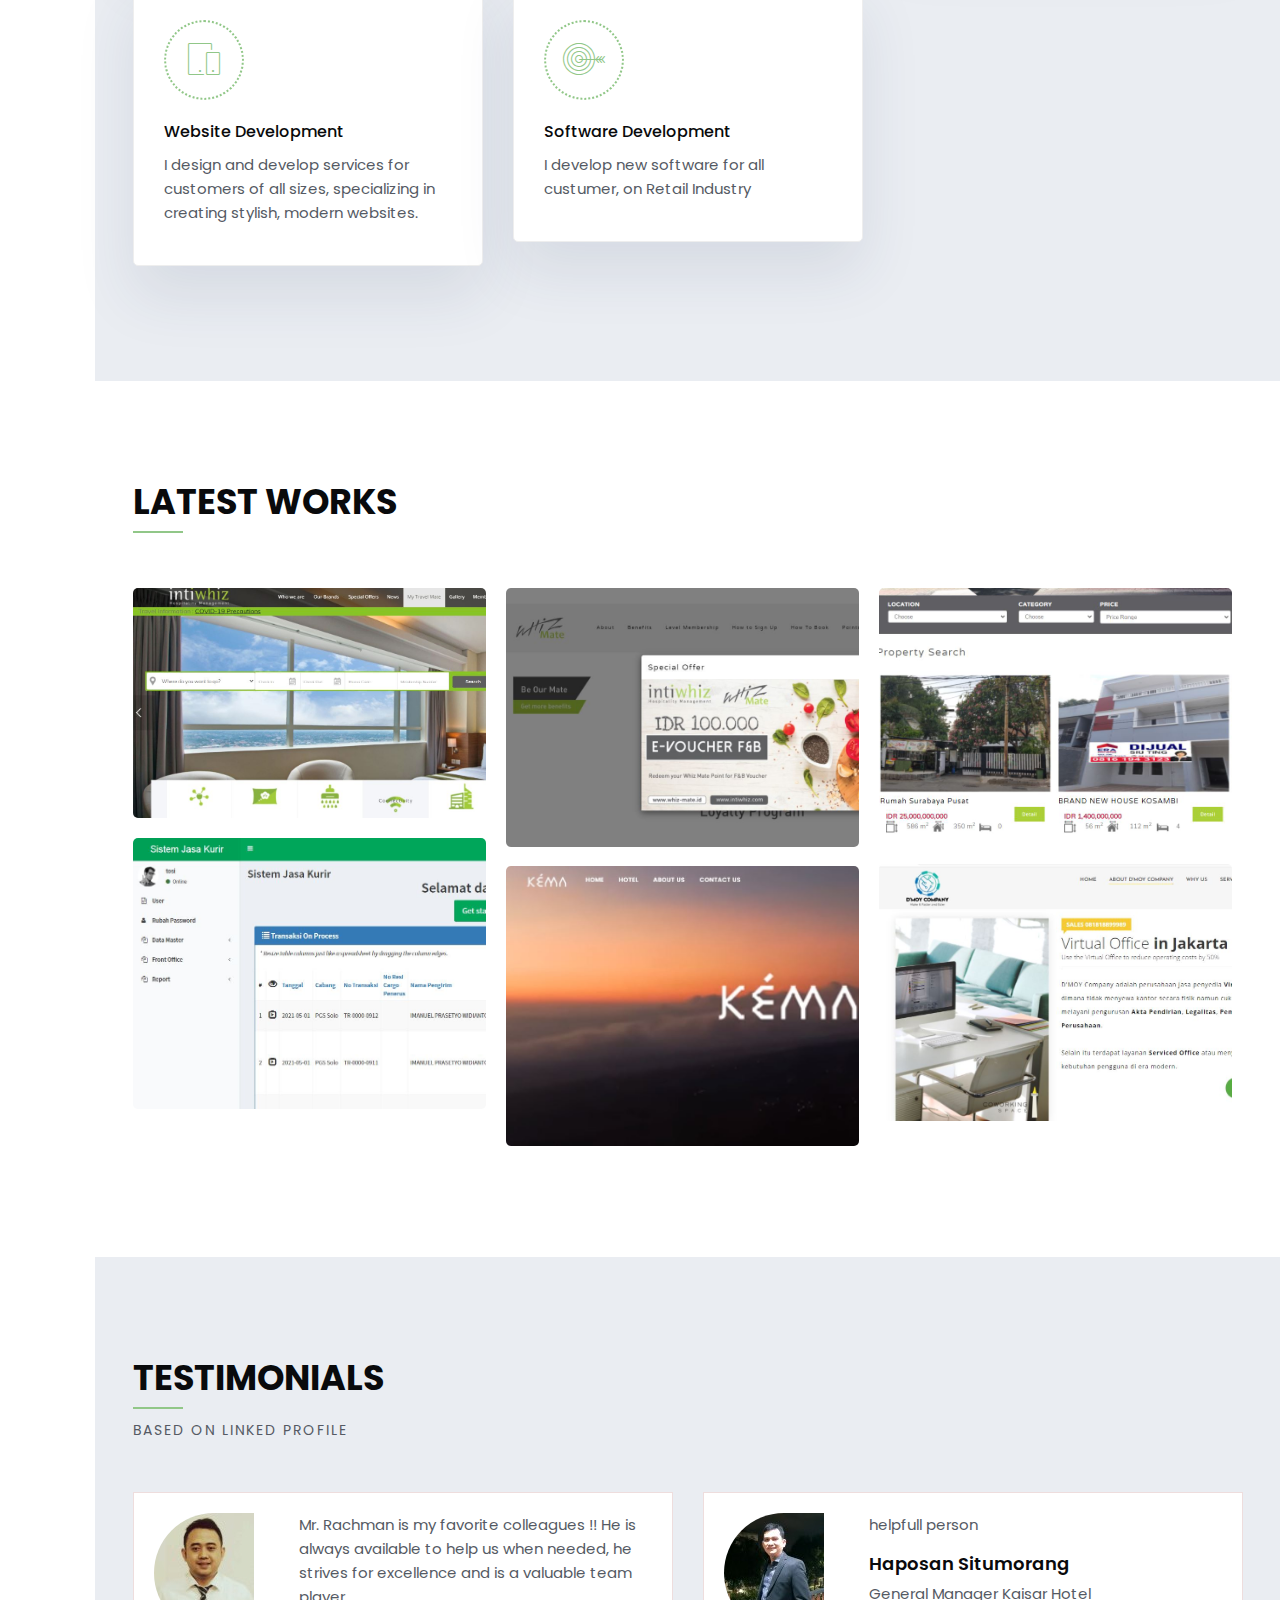
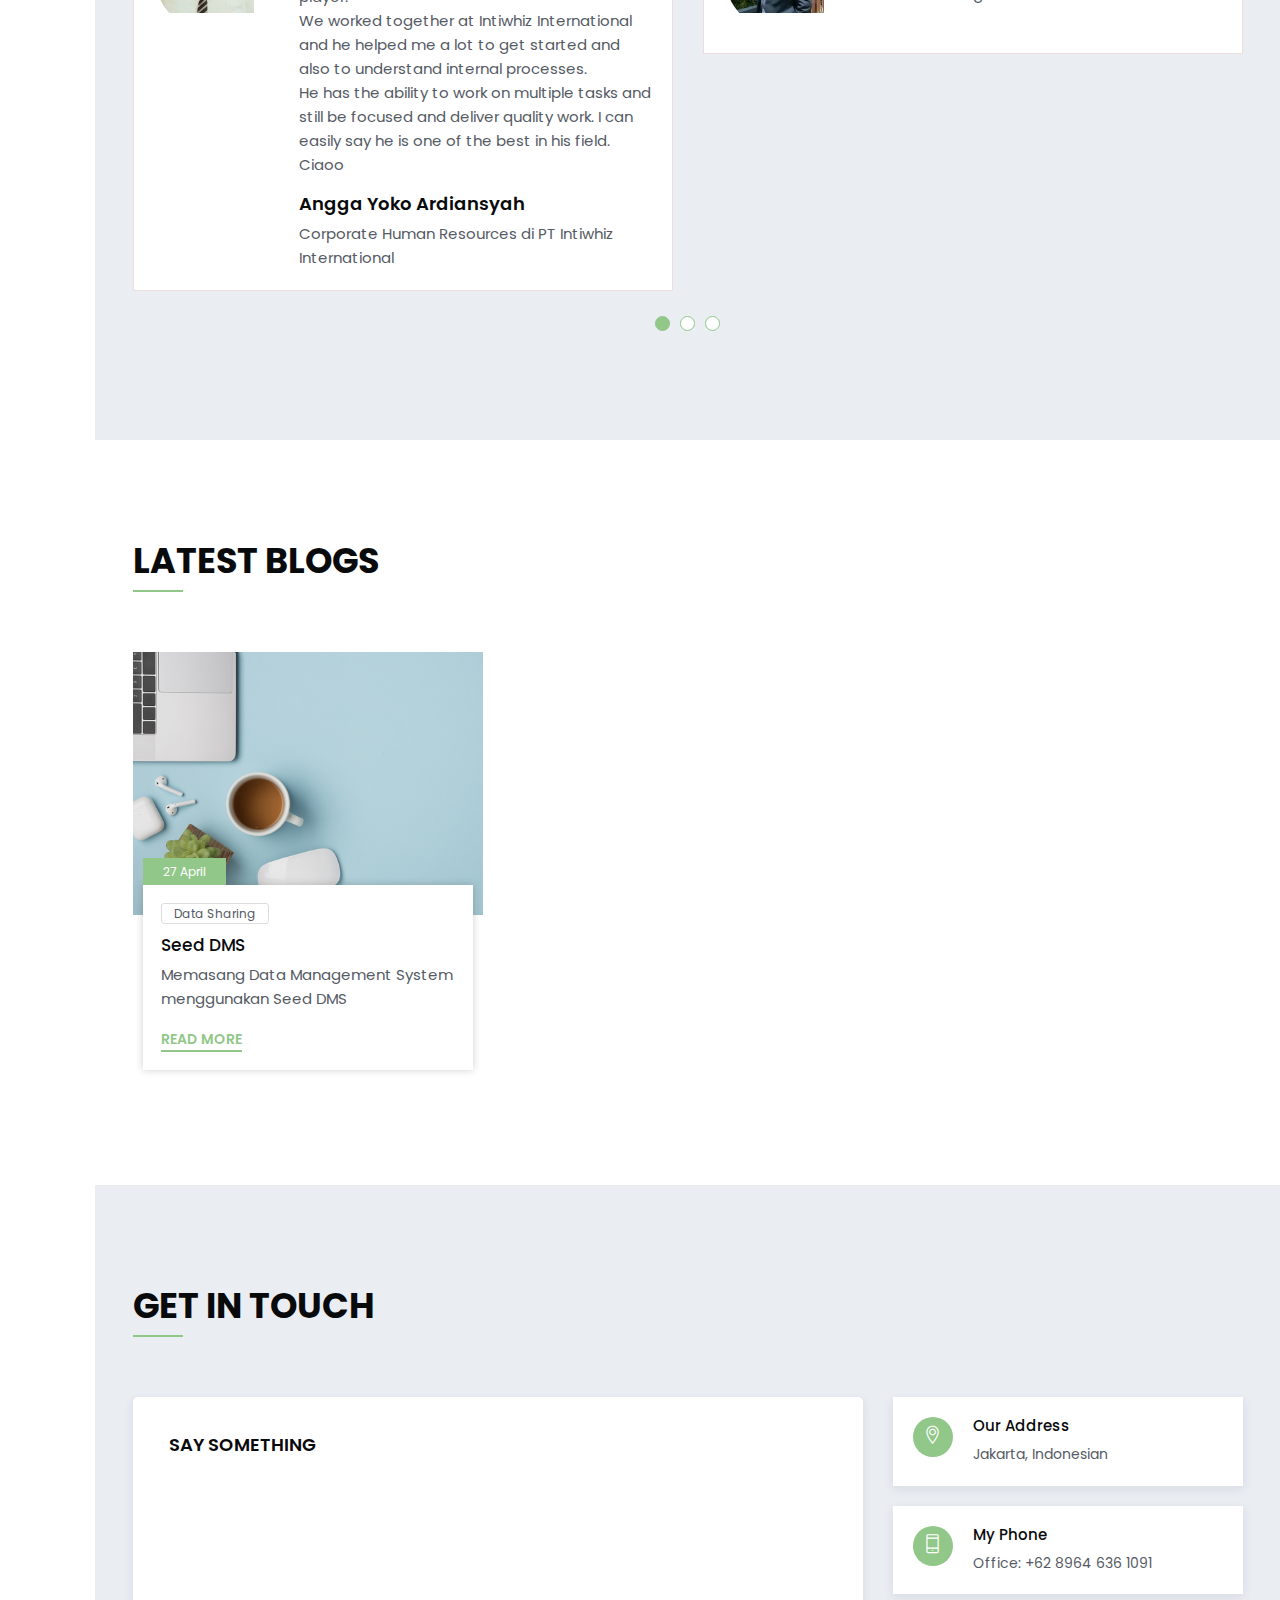
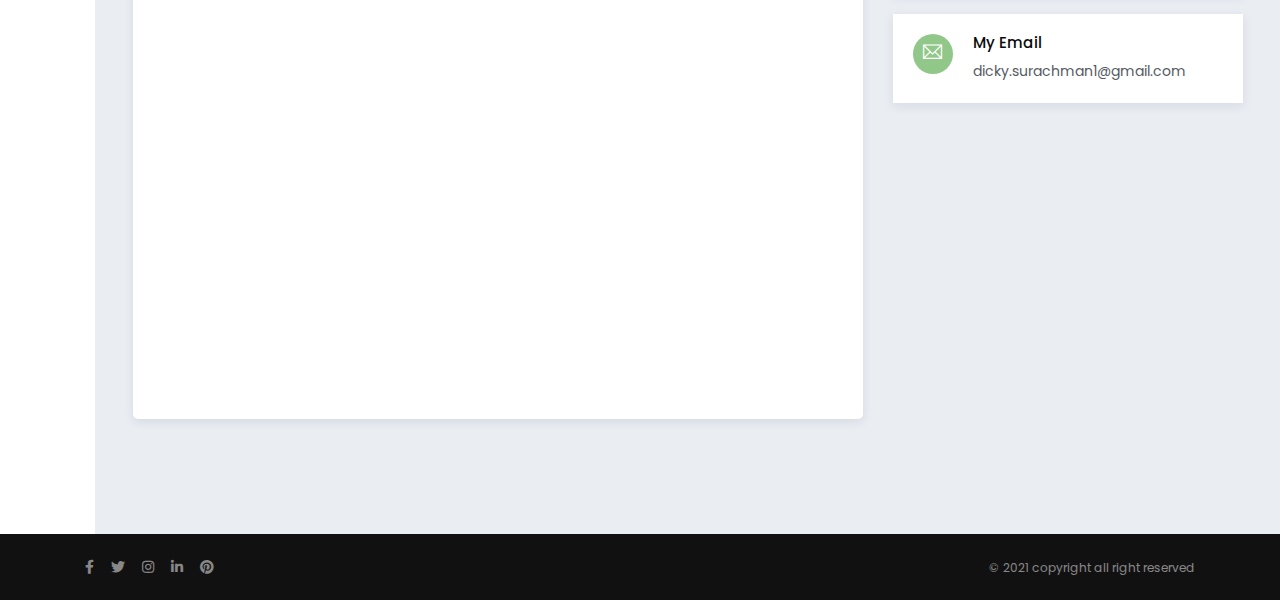
==== commit 9188f0b0: "update march 2022" ====
--- a/index.html
+++ b/index.html
@@ -147,7 +147,7 @@
                         <div class="about-me">
                             <h4>I'M Dicky Surachman</h4>
                             <h6>
-                            <p>I have more than 10 years experience on IT field, and most recently served as IT Manager for more than 5 years. I have abilities to develop software in desktop base, web base and mobile application base, also develop IT infrastructure from LAN and WAN networks, PABx, CCTV, server installation and backup systems. I have experience in implementing ERP, including warehousing system (Exceed, WM, AS400 and SAP B1), plantations (IES Nusantara) and hospitality (REALTA, VHP, Powerpro). I hope with my ability and experiences can help your company to achieve goals.</p>
+                            <p>I have experience on IT field for more than 10 years, and most recently served as Corporate IT Manager for more than 5 years. I have abilities to develop software in desktop base, web base and mobile application base, also develop IT infrastructure such as Computer Networking, PABx, CCTV, server installation and backup systems. I have experience in implementing ERP, including warehousing system (Exceed, WM, AS400 and SAP B1), plantations (IES Nusantara) and hospitality (REALTA, VHP,Powerpro). I hope with my ability and experiences can help your company to achieve goals.</p>
                             <div class="row about-list">
                                 <div class="col-md-6">
                                     <div class="media">
@@ -187,7 +187,7 @@
                                 </div>
                             </div>
                             <div class="btn-bar">
-                                <a class="m-btn m-btn-theme" href="https://drive.google.com/file/d/1qTZAA7knrUzki0YtVJib2XvmORaQodJq/view?usp=sharing">Download CV</a>
+                                <a class="m-btn m-btn-theme" href="https://drive.google.com/file/d/1KeNL5nHABUyCpUfY0GNsN5s5avYf1PBt/view?usp=sharing">Download CV</a>
                                  <a class="m-btn m-btn-t-theme" href="https://api.whatsapp.com/send?phone=6289646361091">Whatsapp Me</a>
                             </div>
                         </div>
